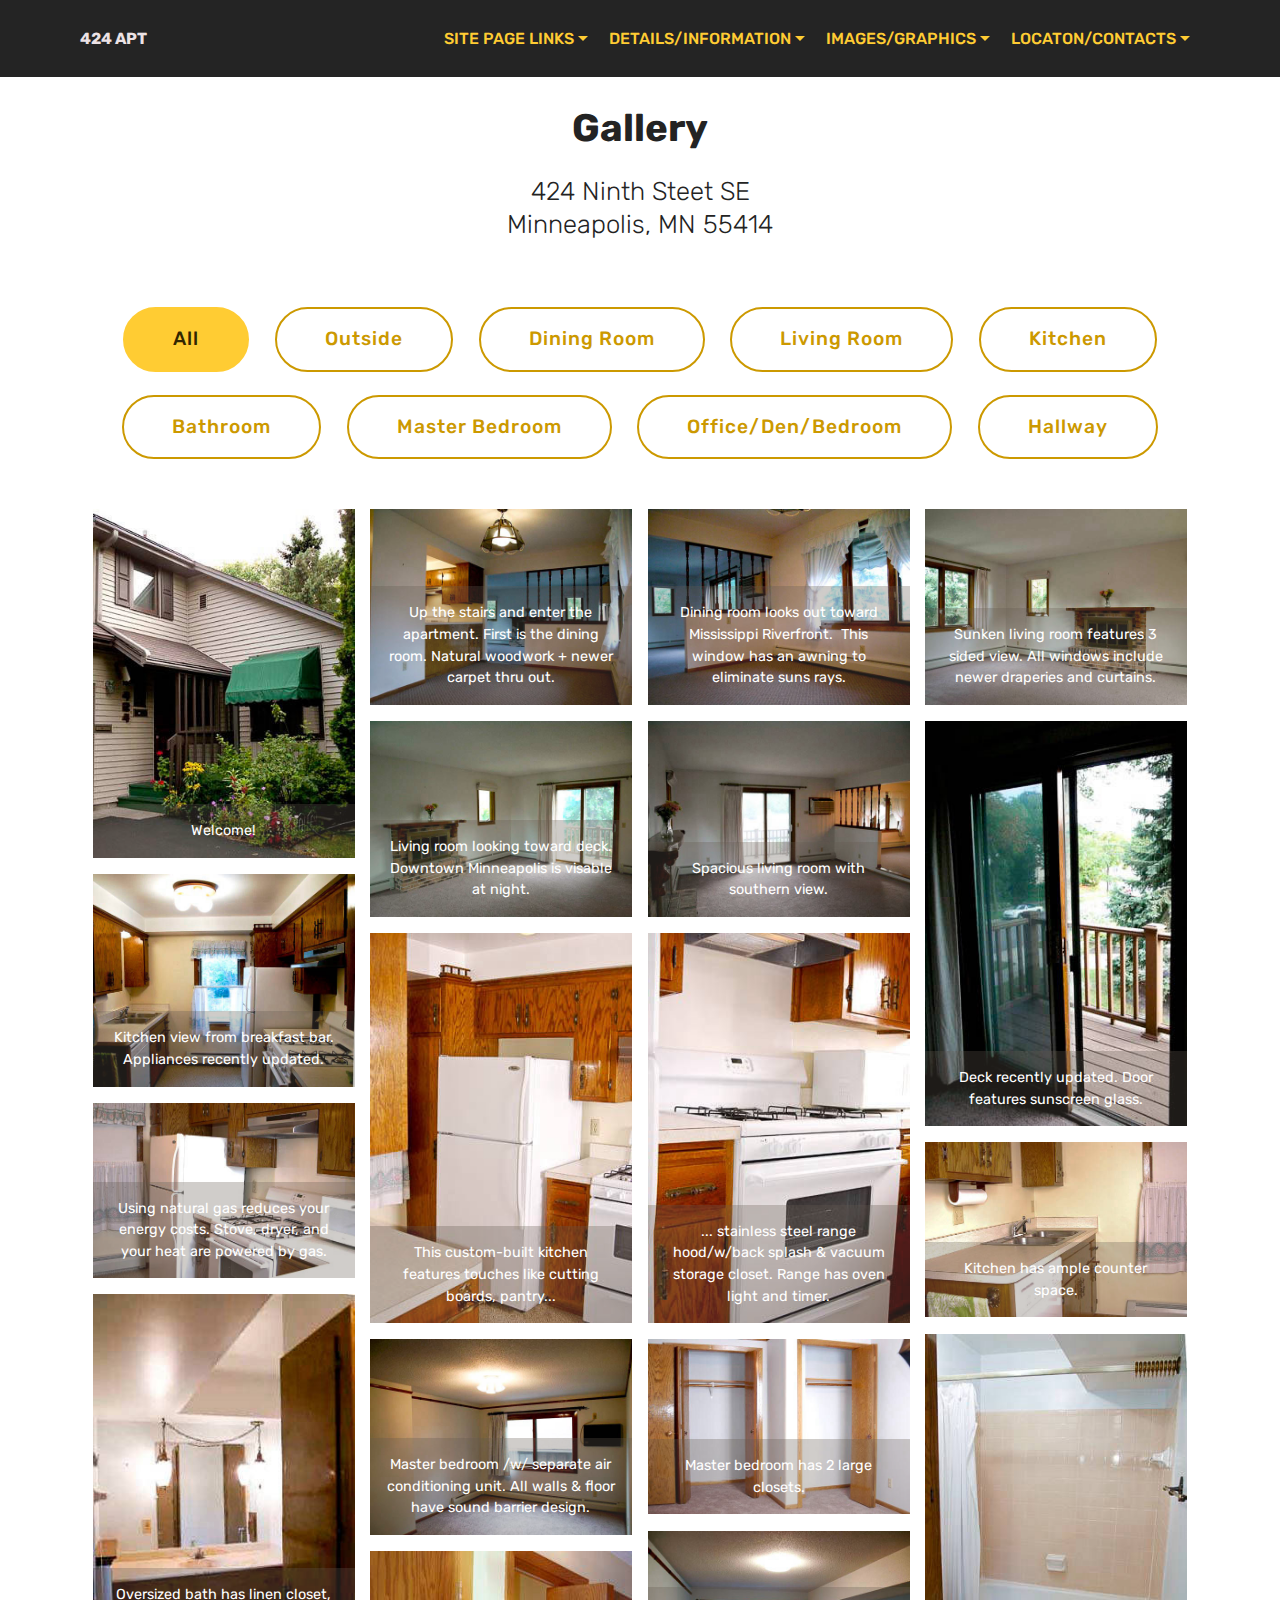
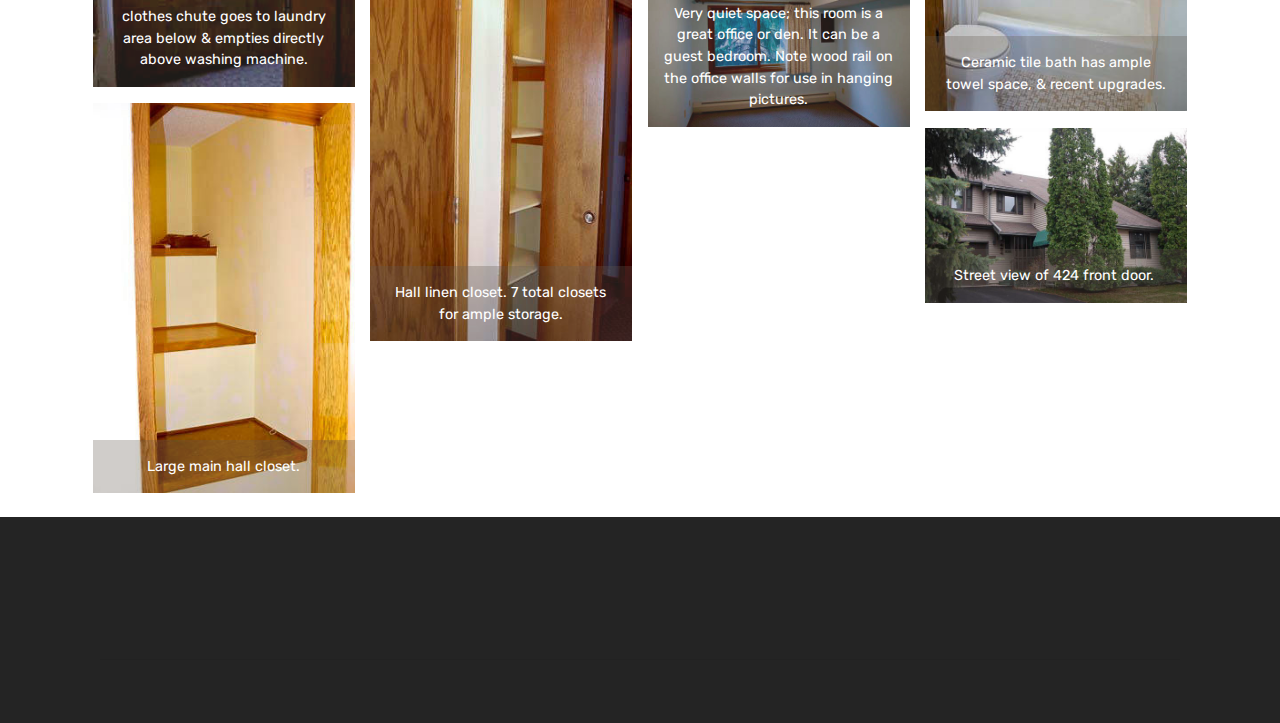
==== gallery.html @ f60ef28f "create github pages" ====
<!DOCTYPE html>
<html >
<head>
  <!-- Site made with Mobirise Website Builder v4.7.0, https://mobirise.com -->
  <meta charset="UTF-8">
  <meta http-equiv="X-UA-Compatible" content="IE=edge">
  <meta name="generator" content="Mobirise v4.7.0, mobirise.com">
  <meta name="viewport" content="width=device-width, initial-scale=1, minimum-scale=1">
  <link rel="shortcut icon" href="assets/images/my64x64-64x64.png" type="image/x-icon">
  <meta name="description" content="">
  <title>424 APT Gallery</title>
  <link rel="stylesheet" href="assets/web/assets/mobirise-icons/mobirise-icons.css">
  <link rel="stylesheet" href="assets/tether/tether.min.css">
  <link rel="stylesheet" href="assets/bootstrap/css/bootstrap.min.css">
  <link rel="stylesheet" href="assets/bootstrap/css/bootstrap-grid.min.css">
  <link rel="stylesheet" href="assets/bootstrap/css/bootstrap-reboot.min.css">
  <link rel="stylesheet" href="assets/animatecss/animate.min.css">
  <link rel="stylesheet" href="assets/socicon/css/styles.css">
  <link rel="stylesheet" href="assets/dropdown/css/style.css">
  <link rel="stylesheet" href="assets/theme/css/style.css">
  <link rel="stylesheet" href="assets/gallery/style.css">
  <link rel="stylesheet" href="assets/mobirise/css/mbr-additional.css" type="text/css">
  
  
  
</head>
<body>

<!-- Google Analytics -->
<!-- Global site tag (gtag.js) - Google Analytics -->
<script async src="https://www.googletagmanager.com/gtag/js?id=UA-96629989-1"></script>
<script>
  window.dataLayer = window.dataLayer || [];
  function gtag(){dataLayer.push(arguments);}
  gtag('js', new Date());

  gtag('config', 'UA-96629989-1');
</script>

<!-- /Google Analytics -->


  <section class="header1 cid-qOPpHSBuYP" id="header1-3a">

    

    

    <div class="container">
        <div class="row justify-content-md-center">
            <div class="mbr-white col-md-10">
                <h1 class="mbr-section-title align-center mbr-bold pb-3 mbr-fonts-style display-1">Gallery</h1>
                <h3 class="mbr-section-subtitle align-center mbr-light pb-3 mbr-fonts-style display-5">424 Ninth Steet SE<br>Minneapolis, MN 55414</h3>
                
                
            </div>
        </div>
    </div>

</section>

<section class="engine"><a href="https://mobirise.ws/b">best website creator</a></section><section class="mbr-gallery mbr-slider-carousel cid-qOPpHTj7v2" id="gallery2-3b">

    

    <div class="container">
        <div><!-- Filter --><div class="mbr-gallery-filter container gallery-filter-active"><ul buttons="0"><li class="mbr-gallery-filter-all"><a class="btn btn-md btn-primary-outline active display-7" href="">All</a></li></ul></div><!-- Gallery --><div class="mbr-gallery-row"><div class="mbr-gallery-layout-default"><div><div><div class="mbr-gallery-item mbr-gallery-item--p1" data-video-url="false" data-tags="Outside"><div href="#lb-gallery2-3b" data-slide-to="0" data-toggle="modal"><img src="assets/images/01-424frontdoor4x6-331x442-331x442.jpg" alt=""><span class="icon-focus"></span><span class="mbr-gallery-title mbr-fonts-style display-7">Welcome!</span></div></div><div class="mbr-gallery-item mbr-gallery-item--p1" data-video-url="false" data-tags="Dining Room"><div href="#lb-gallery2-3b" data-slide-to="1" data-toggle="modal"><img src="assets/images/02-dr1-576x432-576x432.jpg" alt=""><span class="icon-focus"></span><span class="mbr-gallery-title mbr-fonts-style display-7">Up the stairs and enter the apartment. First is the dining room. Natural woodwork + newer carpet thru out.</span></div></div><div class="mbr-gallery-item mbr-gallery-item--p1" data-video-url="false" data-tags="Dining Room"><div href="#lb-gallery2-3b" data-slide-to="2" data-toggle="modal"><img src="assets/images/03-dr2-576x432-576x432.jpg" alt=""><span class="icon-focus"></span><span class="mbr-gallery-title mbr-fonts-style display-7">Dining room looks out toward Mississippi Riverfront. &nbsp;This window has an awning to eliminate suns rays.</span></div></div><div class="mbr-gallery-item mbr-gallery-item--p1" data-video-url="false" data-tags="Living Room"><div href="#lb-gallery2-3b" data-slide-to="3" data-toggle="modal"><img src="assets/images/04-lr1-576x432-576x432.jpg" alt=""><span class="icon-focus"></span><span class="mbr-gallery-title mbr-fonts-style display-7">Sunken living room features 3 sided view. All windows include newer draperies and curtains.</span></div></div><div class="mbr-gallery-item mbr-gallery-item--p1" data-video-url="false" data-tags="Living Room"><div href="#lb-gallery2-3b" data-slide-to="4" data-toggle="modal"><img src="assets/images/05-lr2-576x432-576x432.jpg" alt=""><span class="icon-focus"></span><span class="mbr-gallery-title mbr-fonts-style display-7">Living room looking toward deck. Downtown Minneapolis is visable at night.<br></span></div></div><div class="mbr-gallery-item mbr-gallery-item--p1" data-video-url="false" data-tags="Living Room"><div href="#lb-gallery2-3b" data-slide-to="5" data-toggle="modal"><img src="assets/images/06-lr3-576x432-576x432.jpg" alt=""><span class="icon-focus"></span><span class="mbr-gallery-title mbr-fonts-style display-7">Spacious living room with southern view.</span></div></div><div class="mbr-gallery-item mbr-gallery-item--p1" data-video-url="false" data-tags="Outside"><div href="#lb-gallery2-3b" data-slide-to="6" data-toggle="modal"><img src="assets/images/07-lr4-285x442-285x442.jpg" alt=""><span class="icon-focus"></span><span class="mbr-gallery-title mbr-fonts-style display-7">Deck recently updated. Door features sunscreen glass.<br></span></div></div><div class="mbr-gallery-item mbr-gallery-item--p1" data-video-url="false" data-tags="Kitchen"><div href="#lb-gallery2-3b" data-slide-to="7" data-toggle="modal"><img src="assets/images/08-kitchen5-576x469-576x469.jpg" alt=""><span class="icon-focus"></span><span class="mbr-gallery-title mbr-fonts-style display-7">Kitchen view from breakfast bar. Appliances recently updated.<br></span></div></div><div class="mbr-gallery-item mbr-gallery-item--p1" data-video-url="false" data-tags="Kitchen"><div href="#lb-gallery2-3b" data-slide-to="8" data-toggle="modal"><img src="assets/images/09-kitchen1-296x442-296x442.jpg" alt=""><span class="icon-focus"></span><span class="mbr-gallery-title mbr-fonts-style display-7">This custom-built kitchen features touches like cutting boards, pantry...<br></span></div></div><div class="mbr-gallery-item mbr-gallery-item--p1" data-video-url="false" data-tags="Kitchen"><div href="#lb-gallery2-3b" data-slide-to="9" data-toggle="modal"><img src="assets/images/10-kichen2-296x442-296x442.jpg" alt=""><span class="icon-focus"></span><span class="mbr-gallery-title mbr-fonts-style display-7">... stainless steel range hood/w/back splash &amp; vacuum storage closet. Range has oven light and timer.<br></span></div></div><div class="mbr-gallery-item mbr-gallery-item--p1" data-video-url="false" data-tags="Kitchen"><div href="#lb-gallery2-3b" data-slide-to="10" data-toggle="modal"><img src="assets/images/11-kitchen3-576x387-576x387.jpg" alt=""><span class="icon-focus"></span><span class="mbr-gallery-title mbr-fonts-style display-7">Using natural gas reduces your energy costs. Stove, dryer, and your heat are powered by gas.<br></span></div></div><div class="mbr-gallery-item mbr-gallery-item--p1" data-video-url="false" data-tags="Kitchen"><div href="#lb-gallery2-3b" data-slide-to="11" data-toggle="modal"><img src="assets/images/12-kitchen4-576x387-576x387.jpg" alt=""><span class="icon-focus"></span><span class="mbr-gallery-title mbr-fonts-style display-7">Kitchen has ample counter space.<br></span></div></div><div class="mbr-gallery-item mbr-gallery-item--p1" data-video-url="false" data-tags="Bathroom"><div href="#lb-gallery2-3b" data-slide-to="12" data-toggle="modal"><img src="assets/images/13-bathfront4x6-294x442-294x442.jpg" alt=""><span class="icon-focus"></span><span class="mbr-gallery-title mbr-fonts-style display-7">Oversized bath has linen closet, clothes chute goes to laundry area below &amp; empties directly above washing machine.<br></span></div></div><div class="mbr-gallery-item mbr-gallery-item--p1" data-video-url="false" data-tags="Bathroom"><div href="#lb-gallery2-3b" data-slide-to="13" data-toggle="modal"><img src="assets/images/14-bathrear4x6-306x442-306x442.jpg" alt=""><span class="icon-focus"></span><span class="mbr-gallery-title mbr-fonts-style display-7">Ceramic tile bath has ample towel space, &amp; recent upgrades.<br></span></div></div><div class="mbr-gallery-item mbr-gallery-item--p1" data-video-url="false" data-tags="Master Bedroom"><div href="#lb-gallery2-3b" data-slide-to="14" data-toggle="modal"><img src="assets/images/15-bdrmmaster1-576x432-576x432.jpg" alt=""><span class="icon-focus"></span><span class="mbr-gallery-title mbr-fonts-style display-7">Master bedroom /w/ separate air conditioning unit. All walls &amp; floor have sound barrier design.<br></span></div></div><div class="mbr-gallery-item mbr-gallery-item--p1" data-video-url="false" data-tags="Master Bedroom"><div href="#lb-gallery2-3b" data-slide-to="15" data-toggle="modal"><img src="assets/images/16-bdrmmastercloset-576x387-576x387.jpg" alt=""><span class="icon-focus"></span><span class="mbr-gallery-title mbr-fonts-style display-7">Master bedroom has 2 large closets.<br></span></div></div><div class="mbr-gallery-item mbr-gallery-item--p1" data-video-url="false" data-tags="Office/Den/Bedroom"><div href="#lb-gallery2-3b" data-slide-to="16" data-toggle="modal"><img src="assets/images/17-bdrmoffice-576x432-576x432.jpg" alt=""><span class="icon-focus"></span><span class="mbr-gallery-title mbr-fonts-style display-7">Very quiet space; this room is a great office or den. It can be a guest bedroom. Note wood rail on the office walls for use in hanging pictures.<br></span></div></div><div class="mbr-gallery-item mbr-gallery-item--p1" data-video-url="false" data-tags="Hallway"><div href="#lb-gallery2-3b" data-slide-to="17" data-toggle="modal"><img src="assets/images/18-closet2-296x442-296x442.jpg" alt=""><span class="icon-focus"></span><span class="mbr-gallery-title mbr-fonts-style display-7">Hall linen closet. 7 total closets for ample storage.</span></div></div><div class="mbr-gallery-item mbr-gallery-item--p1" data-video-url="false" data-tags="Hallway"><div href="#lb-gallery2-3b" data-slide-to="18" data-toggle="modal"><img src="assets/images/19-closet1-296x442-296x442.jpg" alt=""><span class="icon-focus"></span><span class="mbr-gallery-title mbr-fonts-style display-7">Large main hall closet.</span></div></div><div class="mbr-gallery-item mbr-gallery-item--p1" data-video-url="false" data-tags="Outside"><div href="#lb-gallery2-3b" data-slide-to="19" data-toggle="modal"><img src="assets/images/20-x424mediumshot4x6-576x386-576x386.jpg" alt=""><span class="icon-focus"></span><span class="mbr-gallery-title mbr-fonts-style display-7">Street view of 424 front door.&nbsp;</span></div></div></div></div><div class="clearfix"></div></div></div><!-- Lightbox --><div data-app-prevent-settings="" class="mbr-slider modal fade carousel slide" tabindex="-1" data-keyboard="true" data-interval="false" id="lb-gallery2-3b"><div class="modal-dialog"><div class="modal-content"><div class="modal-body"><div class="carousel-inner"><div class="carousel-item active"><img src="assets/images/01-424frontdoor4x6-331x442.jpg" alt=""></div><div class="carousel-item"><img src="assets/images/02-dr1-576x432.jpg" alt=""></div><div class="carousel-item"><img src="assets/images/03-dr2-576x432.jpg" alt=""></div><div class="carousel-item"><img src="assets/images/04-lr1-576x432.jpg" alt=""></div><div class="carousel-item"><img src="assets/images/05-lr2-576x432.jpg" alt=""></div><div class="carousel-item"><img src="assets/images/06-lr3-576x432.jpg" alt=""></div><div class="carousel-item"><img src="assets/images/07-lr4-285x442.jpg" alt=""></div><div class="carousel-item"><img src="assets/images/08-kitchen5-576x469.jpg" alt=""></div><div class="carousel-item"><img src="assets/images/09-kitchen1-296x442.jpg" alt=""></div><div class="carousel-item"><img src="assets/images/10-kichen2-296x442.jpg" alt=""></div><div class="carousel-item"><img src="assets/images/11-kitchen3-576x387.jpg" alt=""></div><div class="carousel-item"><img src="assets/images/12-kitchen4-576x387.jpg" alt=""></div><div class="carousel-item"><img src="assets/images/13-bathfront4x6-294x442.jpg" alt=""></div><div class="carousel-item"><img src="assets/images/14-bathrear4x6-306x442.jpg" alt=""></div><div class="carousel-item"><img src="assets/images/15-bdrmmaster1-576x432.jpg" alt=""></div><div class="carousel-item"><img src="assets/images/16-bdrmmastercloset-576x387.jpg" alt=""></div><div class="carousel-item"><img src="assets/images/17-bdrmoffice-576x432.jpg" alt=""></div><div class="carousel-item"><img src="assets/images/18-closet2-296x442.jpg" alt=""></div><div class="carousel-item"><img src="assets/images/19-closet1-296x442.jpg" alt=""></div><div class="carousel-item"><img src="assets/images/20-x424mediumshot4x6-576x386.jpg" alt=""></div></div><a class="carousel-control carousel-control-prev" role="button" data-slide="prev" href="#lb-gallery2-3b"><span class="mbri-left mbr-iconfont" aria-hidden="true"></span><span class="sr-only">Previous</span></a><a class="carousel-control carousel-control-next" role="button" data-slide="next" href="#lb-gallery2-3b"><span class="mbri-right mbr-iconfont" aria-hidden="true"></span><span class="sr-only">Next</span></a><a class="close" href="#" role="button" data-dismiss="modal"><span class="sr-only">Close</span></a></div></div></div></div></div>
    </div>

</section>

<section class="menu cid-qOPpI8Pjkw" once="menu" id="menu2-3r">

    

    <nav class="navbar navbar-expand beta-menu navbar-dropdown align-items-center navbar-fixed-top navbar-toggleable-sm">
        <button class="navbar-toggler navbar-toggler-right" type="button" data-toggle="collapse" data-target="#navbarSupportedContent" aria-controls="navbarSupportedContent" aria-expanded="false" aria-label="Toggle navigation">
            <div class="hamburger">
                <span></span>
                <span></span>
                <span></span>
                <span></span>
            </div>
        </button>
        <div class="menu-logo">
            <div class="navbar-brand">
                
                <span class="navbar-caption-wrap"><a class="navbar-caption text-info display-4" href="http://424apt.com">424 APT</a></span>
            </div>
        </div>
        <div class="collapse navbar-collapse" id="navbarSupportedContent">
            <ul class="navbar-nav nav-dropdown nav-right" data-app-modern-menu="true"><li class="nav-item dropdown"><a class="nav-link link text-success dropdown-toggle display-4" href="#top" aria-expanded="false" data-toggle="dropdown-submenu">SITE PAGE LINKS</a><div class="dropdown-menu"><a class="text-success dropdown-item display-4" href="#top" aria-expanded="false">Top of Page</a><a class="text-success dropdown-item display-4" href="index.html" aria-expanded="false">Home</a><a class="text-success dropdown-item display-4" href="gallery.html" aria-expanded="false">Gallery</a><a class="text-success dropdown-item display-4" href="assets/files/424-9th-st-se-floor-plan.pdf" aria-expanded="false" target="_blank">Floor Plan PDF</a><a class="text-success dropdown-item display-4" href="privacy.html" aria-expanded="false" target="_blank">Privacy Policy</a><a class="text-success dropdown-item display-4" href="terms.html" aria-expanded="false" target="_blank">Terms of Use</a></div></li><li class="nav-item dropdown"><a class="nav-link link text-success dropdown-toggle display-4" href="index.html#features4-l" aria-expanded="false" data-toggle="dropdown-submenu">DETAILS/INFORMATION</a><div class="dropdown-menu"><a class="text-success dropdown-item display-4" href="index.html#content4-h" aria-expanded="false">About Us</a><a class="text-success dropdown-item display-4" href="index.html#features4-l" aria-expanded="false">Space</a><a class="text-success dropdown-item display-4" href="index.html#header1-z" aria-expanded="false">Amenities</a><a class="text-success dropdown-item display-4" href="index.html#header1-13" aria-expanded="false">Lease Information</a></div></li><li class="nav-item dropdown"><a class="nav-link link dropdown-toggle text-success display-4" href="index.html#features4-l" aria-expanded="false" data-toggle="dropdown-submenu">IMAGES/GRAPHICS</a><div class="dropdown-menu"><a class="dropdown-item text-success display-4" href="index.html#header1-1g" aria-expanded="false">Slide Show</a><a class="dropdown-item text-success display-4" href="gallery.html#header1-3a" aria-expanded="false">Gallery</a><a class="dropdown-item text-success display-4" href="index.html#content5-q" aria-expanded="false">Floor Plan</a><a class="dropdown-item text-success display-4" href="index.html#header1-2z" aria-expanded="false">Outside Tour</a></div></li><li class="nav-item dropdown"><a class="nav-link link dropdown-toggle text-success display-4" href="index.html#content4-h" data-toggle="dropdown-submenu" aria-expanded="false">LOCATON/CONTACTS</a><div class="dropdown-menu"><a class="dropdown-item text-success display-4" href="index.html#content5-2v">Location Map</a><a class="dropdown-item text-success display-4" href="index.html#header1-27">Message Us</a><a class="dropdown-item text-success display-4" href="index.html#header1-3t">Contacts</a></div></li></ul>
            
        </div>
    </nav>
</section>

<section class="cid-qOQYjiVb3n" id="footer5-3z">

    

    

    <div class="container">
        <div class="media-container-row">
            <div class="col-md-3">
                <div class="media-wrap">
                    <a href="https://mobirise.com/">
                       <img src="assets/images/0d607c-de1ff187acf24d1880b6d8b9c6c89d72mv2-251x249.jpg" alt="Mobirise" title="">
                    </a>
                </div>
            </div>
            <div class="col-md-9">
                <p class="mbr-text align-right links mbr-fonts-style display-7">Thank you for viewing our gallery.</p>
            </div>
        </div>
        <div class="footer-lower">
            <div class="media-container-row">
                <div class="col-md-12">
                    <hr>
                </div>
            </div>
            <div class="media-container-row mbr-white">
                <div class="col-md-6 copyright">
                    <p class="mbr-text mbr-fonts-style display-7">
                        © Copyright 2018 424 apt - All Rights Reserved
                    </p>
                </div>
                <div class="col-md-6">
                    
                </div>
            </div>
        </div>
    </div>
</section>


  <script src="assets/web/assets/jquery/jquery.min.js"></script>
  <script src="assets/popper/popper.min.js"></script>
  <script src="assets/tether/tether.min.js"></script>
  <script src="assets/bootstrap/js/bootstrap.min.js"></script>
  <script src="assets/smoothscroll/smooth-scroll.js"></script>
  <script src="assets/viewportchecker/jquery.viewportchecker.js"></script>
  <script src="assets/bootstrapcarouselswipe/bootstrap-carousel-swipe.js"></script>
  <script src="assets/touchswipe/jquery.touch-swipe.min.js"></script>
  <script src="assets/vimeoplayer/jquery.mb.vimeo_player.js"></script>
  <script src="assets/dropdown/js/script.min.js"></script>
  <script src="assets/masonry/masonry.pkgd.min.js"></script>
  <script src="assets/imagesloaded/imagesloaded.pkgd.min.js"></script>
  <script src="assets/theme/js/script.js"></script>
  <script src="assets/slidervideo/script.js"></script>
  <script src="assets/gallery/player.min.js"></script>
  <script src="assets/gallery/script.js"></script>
  
  
  <input name="animation" type="hidden">
  </body>
</html>
---- assets/web/assets/mobirise-icons/mobirise-icons.css ----
@font-face {
  font-family: 'MobiriseIcons';
  src:  url('mobirise-icons.eot?spat4u');
  src:  url('mobirise-icons.eot?spat4u#iefix') format('embedded-opentype'),
    url('mobirise-icons.ttf?spat4u') format('truetype'),
    url('mobirise-icons.woff?spat4u') format('woff'),
    url('mobirise-icons.svg?spat4u#MobiriseIcons') format('svg');
  font-weight: normal;
  font-style: normal;
}

[class^="mbri-"], [class*=" mbri-"] {
  /* use !important to prevent issues with browser extensions that change fonts */
  font-family: MobiriseIcons !important;
  speak: none;
  font-style: normal;
  font-weight: normal;
  font-variant: normal;
  text-transform: none;
  line-height: 1;

  /* Better Font Rendering =========== */
  -webkit-font-smoothing: antialiased;
  -moz-osx-font-smoothing: grayscale;
}

.mbri-add-submenu:before {
  content: "\e900";
}
.mbri-alert:before {
  content: "\e901";
}
.mbri-align-center:before {
  content: "\e902";
}
.mbri-align-justify:before {
  content: "\e903";
}
.mbri-align-left:before {
  content: "\e904";
}
.mbri-align-right:before {
  content: "\e905";
}
.mbri-android:before {
  content: "\e906";
}
.mbri-apple:before {
  content: "\e907";
}
.mbri-arrow-down:before {
  content: "\e908";
}
.mbri-arrow-next:before {
  content: "\e909";
}
.mbri-arrow-prev:before {
  content: "\e90a";
}
.mbri-arrow-up:before {
  content: "\e90b";
}
.mbri-bold:before {
  content: "\e90c";
}
.mbri-bookmark:before {
  content: "\e90d";
}
.mbri-bootstrap:before {
  content: "\e90e";
}
.mbri-briefcase:before {
  content: "\e90f";
}
.mbri-browse:before {
  content: "\e910";
}
.mbri-bulleted-list:before {
  content: "\e911";
}
.mbri-calendar:before {
  content: "\e912";
}
.mbri-camera:before {
  content: "\e913";
}
.mbri-cart-add:before {
  content: "\e914";
}
.mbri-cart-full:before {
  content: "\e915";
}
.mbri-cash:before {
  content: "\e916";
}
.mbri-change-style:before {
  content: "\e917";
}
.mbri-chat:before {
  content: "\e918";
}
.mbri-clock:before {
  content: "\e919";
}
.mbri-close:before {
  content: "\e91a";
}
.mbri-cloud:before {
  content: "\e91b";
}
.mbri-code:before {
  content: "\e91c";
}
.mbri-contact-form:before {
  content: "\e91d";
}
.mbri-credit-card:before {
  content: "\e91e";
}
.mbri-cursor-click:before {
  content: "\e91f";
}
.mbri-cust-feedback:before {
  content: "\e920";
}
.mbri-database:before {
  content: "\e921";
}
.mbri-delivery:before {
  content: "\e922";
}
.mbri-desktop:before {
  content: "\e923";
}
.mbri-devices:before {
  content: "\e924";
}
.mbri-down:before {
  content: "\e925";
}
.mbri-download:before {
  content: "\e989";
}
.mbri-drag-n-drop:before {
  content: "\e927";
}
.mbri-drag-n-drop2:before {
  content: "\e928";
}
.mbri-edit:before {
  content: "\e929";
}
.mbri-edit2:before {
  content: "\e92a";
}
.mbri-error:before {
  content: "\e92b";
}
.mbri-extension:before {
  content: "\e92c";
}
.mbri-features:before {
  content: "\e92d";
}
.mbri-file:before {
  content: "\e92e";
}
.mbri-flag:before {
  content: "\e92f";
}
.mbri-folder:before {
  content: "\e930";
}
.mbri-gift:before {
  content: "\e931";
}
.mbri-github:before {
  content: "\e932";
}
.mbri-globe:before {
  content: "\e933";
}
.mbri-globe-2:before {
  content: "\e934";
}
.mbri-growing-chart:before {
  content: "\e935";
}
.mbri-hearth:before {
  content: "\e936";
}
.mbri-help:before {
  content: "\e937";
}
.mbri-home:before {
  content: "\e938";
}
.mbri-hot-cup:before {
  content: "\e939";
}
.mbri-idea:before {
  content: "\e93a";
}
.mbri-image-gallery:before {
  content: "\e93b";
}
.mbri-image-slider:before {
  content: "\e93c";
}
.mbri-info:before {
  content: "\e93d";
}
.mbri-italic:before {
  content: "\e93e";
}
.mbri-key:before {
  content: "\e93f";
}
.mbri-laptop:before {
  content: "\e940";
}
.mbri-layers:before {
  content: "\e941";
}
.mbri-left-right:before {
  content: "\e942";
}
.mbri-left:before {
  content: "\e943";
}
.mbri-letter:before {
  content: "\e944";
}
.mbri-like:before {
  content: "\e945";
}
.mbri-link:before {
  content: "\e946";
}
.mbri-lock:before {
  content: "\e947";
}
.mbri-login:before {
  content: "\e948";
}
.mbri-logout:before {
  content: "\e949";
}
.mbri-magic-stick:before {
  content: "\e94a";
}
.mbri-map-pin:before {
  content: "\e94b";
}
.mbri-menu:before {
  content: "\e94c";
}
.mbri-mobile:before {
  content: "\e94d";
}
.mbri-mobile2:before {
  content: "\e94e";
}
.mbri-mobirise:before {
  content: "\e94f";
}
.mbri-more-horizontal:before {
  content: "\e950";
}
.mbri-more-vertical:before {
  content: "\e951";
}
.mbri-music:before {
  content: "\e952";
}
.mbri-new-file:before {
  content: "\e953";
}
.mbri-numbered-list:before {
  content: "\e954";
}
.mbri-opened-folder:before {
  content: "\e955";
}
.mbri-pages:before {
  content: "\e956";
}
.mbri-paper-plane:before {
  content: "\e957";
}
.mbri-paperclip:before {
  content: "\e958";
}
.mbri-photo:before {
  content: "\e959";
}
.mbri-photos:before {
  content: "\e95a";
}
.mbri-pin:before {
  content: "\e95b";
}
.mbri-play:before {
  content: "\e95c";
}
.mbri-plus:before {
  content: "\e95d";
}
.mbri-preview:before {
  content: "\e95e";
}
.mbri-print:before {
  content: "\e95f";
}
.mbri-protect:before {
  content: "\e960";
}
.mbri-question:before {
  content: "\e961";
}
.mbri-quote-left:before {
  content: "\e962";
}
.mbri-quote-right:before {
  content: "\e963";
}
.mbri-refresh:before {
  content: "\e964";
}
.mbri-responsive:before {
  content: "\e965";
}
.mbri-right:before {
  content: "\e966";
}
.mbri-rocket:before {
  content: "\e967";
}
.mbri-sad-face:before {
  content: "\e968";
}
.mbri-sale:before {
  content: "\e969";
}
.mbri-save:before {
  content: "\e96a";
}
.mbri-search:before {
  content: "\e96b";
}
.mbri-setting:before {
  content: "\e96c";
}
.mbri-setting2:before {
  content: "\e96d";
}
.mbri-setting3:before {
  content: "\e96e";
}
.mbri-share:before {
  content: "\e96f";
}
.mbri-shopping-bag:before {
  content: "\e970";
}
.mbri-shopping-basket:before {
  content: "\e971";
}
.mbri-shopping-cart:before {
  content: "\e972";
}
.mbri-sites:before {
  content: "\e973";
}
.mbri-smile-face:before {
  content: "\e974";
}
.mbri-speed:before {
  content: "\e975";
}
.mbri-star:before {
  content: "\e976";
}
.mbri-success:before {
  content: "\e977";
}
.mbri-sun:before {
  content: "\e978";
}
.mbri-sun2:before {
  content: "\e979";
}
.mbri-tablet:before {
  content: "\e97a";
}
.mbri-tablet-vertical:before {
  content: "\e97b";
}
.mbri-target:before {
  content: "\e97c";
}
.mbri-timer:before {
  content: "\e97d";
}
.mbri-to-ftp:before {
  content: "\e97e";
}
.mbri-to-local-drive:before {
  content: "\e97f";
}
.mbri-touch-swipe:before {
  content: "\e980";
}
.mbri-touch:before {
  content: "\e981";
}
.mbri-trash:before {
  content: "\e982";
}
.mbri-underline:before {
  content: "\e983";
}
.mbri-unlink:before {
  content: "\e984";
}
.mbri-unlock:before {
  content: "\e985";
}
.mbri-up-down:before {
  content: "\e986";
}
.mbri-up:before {
  content: "\e987";
}
.mbri-update:before {
  content: "\e988";
}
.mbri-upload:before {
 content: "\e926"; 
}
.mbri-user:before {
  content: "\e98a";
}
.mbri-user2:before {
  content: "\e98b";
}
.mbri-users:before {
  content: "\e98c";
}
.mbri-video:before {
  content: "\e98d";
}
.mbri-video-play:before {
  content: "\e98e";
}
.mbri-watch:before {
  content: "\e98f";
}
.mbri-website-theme:before {
  content: "\e990";
}
.mbri-wifi:before {
  content: "\e991";
}
.mbri-windows:before {
  content: "\e992";
}
.mbri-zoom-out:before {
  content: "\e993";
}
.mbri-redo:before {
  content: "\e994";
}
.mbri-undo:before {
  content: "\e995";
}
---- assets/socicon/css/styles.css ----
@charset "UTF-8";

@font-face {
  font-family: "socicon";
  src:url("../fonts/socicon.eot");
  src:url("../fonts/socicon.eot?#iefix") format("embedded-opentype"),
    url("../fonts/socicon.woff") format("woff"),
    url("../fonts/socicon.ttf") format("truetype"),
    url("../fonts/socicon.svg#socicon") format("svg");
  font-weight: normal;
  font-style: normal;

}

[data-icon]:before {
  font-family: "socicon" !important;
  content: attr(data-icon);
  font-style: normal !important;
  font-weight: normal !important;
  font-variant: normal !important;
  text-transform: none !important;
  speak: none;
  line-height: 1;
  -webkit-font-smoothing: antialiased;
  -moz-osx-font-smoothing: grayscale;
}

[class^="socicon-"]:before,
[class*=" socicon-"]:before {
  font-family: "socicon" !important;
  font-style: normal !important;
  font-weight: normal !important;
  font-variant: normal !important;
  text-transform: none !important;
  speak: none;
  line-height: 1;
  -webkit-font-smoothing: antialiased;
  -moz-osx-font-smoothing: grayscale;
}

.socicon-modelmayhem:before {
  content: "\e000";
}
.socicon-mixcloud:before {
  content: "\e001";
}
.socicon-drupal:before {
  content: "\e002";
}
.socicon-swarm:before {
  content: "\e003";
}
.socicon-istock:before {
  content: "\e004";
}
.socicon-yammer:before {
  content: "\e005";
}
.socicon-ello:before {
  content: "\e006";
}
.socicon-stackoverflow:before {
  content: "\e007";
}
.socicon-persona:before {
  content: "\e008";
}
.socicon-triplej:before {
  content: "\e009";
}
.socicon-houzz:before {
  content: "\e00a";
}
.socicon-rss:before {
  content: "\e00b";
}
.socicon-paypal:before {
  content: "\e00c";
}
.socicon-odnoklassniki:before {
  content: "\e00d";
}
.socicon-airbnb:before {
  content: "\e00e";
}
.socicon-periscope:before {
  content: "\e00f";
}
.socicon-outlook:before {
  content: "\e010";
}
.socicon-coderwall:before {
  content: "\e011";
}
.socicon-tripadvisor:before {
  content: "\e012";
}
.socicon-appnet:before {
  content: "\e013";
}
.socicon-goodreads:before {
  content: "\e014";
}
.socicon-tripit:before {
  content: "\e015";
}
.socicon-lanyrd:before {
  content: "\e016";
}
.socicon-slideshare:before {
  content: "\e017";
}
.socicon-buffer:before {
  content: "\e018";
}
.socicon-disqus:before {
  content: "\e019";
}
.socicon-vkontakte:before {
  content: "\e01a";
}
.socicon-whatsapp:before {
  content: "\e01b";
}
.socicon-patreon:before {
  content: "\e01c";
}
.socicon-storehouse:before {
  content: "\e01d";
}
.socicon-pocket:before {
  content: "\e01e";
}
.socicon-mail:before {
  content: "\e01f";
}
.socicon-blogger:before {
  content: "\e020";
}
.socicon-technorati:before {
  content: "\e021";
}
.socicon-reddit:before {
  content: "\e022";
}
.socicon-dribbble:before {
  content: "\e023";
}
.socicon-stumbleupon:before {
  content: "\e024";
}
.socicon-digg:before {
  content: "\e025";
}
.socicon-envato:before {
  content: "\e026";
}
.socicon-behance:before {
  content: "\e027";
}
.socicon-delicious:before {
  content: "\e028";
}
.socicon-deviantart:before {
  content: "\e029";
}
.socicon-forrst:before {
  content: "\e02a";
}
.socicon-play:before {
  content: "\e02b";
}
.socicon-zerply:before {
  content: "\e02c";
}
.socicon-wikipedia:before {
  content: "\e02d";
}
.socicon-apple:before {
  content: "\e02e";
}
.socicon-flattr:before {
  content: "\e02f";
}
.socicon-github:before {
  content: "\e030";
}
.socicon-renren:before {
  content: "\e031";
}
.socicon-friendfeed:before {
  content: "\e032";
}
.socicon-newsvine:before {
  content: "\e033";
}
.socicon-identica:before {
  content: "\e034";
}
.socicon-bebo:before {
  content: "\e035";
}
.socicon-zynga:before {
  content: "\e036";
}
.socicon-steam:before {
  content: "\e037";
}
.socicon-xbox:before {
  content: "\e038";
}
.socicon-windows:before {
  content: "\e039";
}
.socicon-qq:before {
  content: "\e03a";
}
.socicon-douban:before {
  content: "\e03b";
}
.socicon-meetup:before {
  content: "\e03c";
}
.socicon-playstation:before {
  content: "\e03d";
}
.socicon-android:before {
  content: "\e03e";
}
.socicon-snapchat:before {
  content: "\e03f";
}
.socicon-twitter:before {
  content: "\e040";
}
.socicon-facebook:before {
  content: "\e041";
}
.socicon-googleplus:before {
  content: "\e042";
}
.socicon-pinterest:before {
  content: "\e043";
}
.socicon-foursquare:before {
  content: "\e044";
}
.socicon-yahoo:before {
  content: "\e045";
}
.socicon-skype:before {
  content: "\e046";
}
.socicon-yelp:before {
  content: "\e047";
}
.socicon-feedburner:before {
  content: "\e048";
}
.socicon-linkedin:before {
  content: "\e049";
}
.socicon-viadeo:before {
  content: "\e04a";
}
.socicon-xing:before {
  content: "\e04b";
}
.socicon-myspace:before {
  content: "\e04c";
}
.socicon-soundcloud:before {
  content: "\e04d";
}
.socicon-spotify:before {
  content: "\e04e";
}
.socicon-grooveshark:before {
  content: "\e04f";
}
.socicon-lastfm:before {
  content: "\e050";
}
.socicon-youtube:before {
  content: "\e051";
}
.socicon-vimeo:before {
  content: "\e052";
}
.socicon-dailymotion:before {
  content: "\e053";
}
.socicon-vine:before {
  content: "\e054";
}
.socicon-flickr:before {
  content: "\e055";
}
.socicon-500px:before {
  content: "\e056";
}
.socicon-wordpress:before {
  content: "\e058";
}
.socicon-tumblr:before {
  content: "\e059";
}
.socicon-twitch:before {
  content: "\e05a";
}
.socicon-8tracks:before {
  content: "\e05b";
}
.socicon-amazon:before {
  content: "\e05c";
}
.socicon-icq:before {
  content: "\e05d";
}
.socicon-smugmug:before {
  content: "\e05e";
}
.socicon-ravelry:before {
  content: "\e05f";
}
.socicon-weibo:before {
  content: "\e060";
}
.socicon-baidu:before {
  content: "\e061";
}
.socicon-angellist:before {
  content: "\e062";
}
.socicon-ebay:before {
  content: "\e063";
}
.socicon-imdb:before {
  content: "\e064";
}
.socicon-stayfriends:before {
  content: "\e065";
}
.socicon-residentadvisor:before {
  content: "\e066";
}
.socicon-google:before {
  content: "\e067";
}
.socicon-yandex:before {
  content: "\e068";
}
.socicon-sharethis:before {
  content: "\e069";
}
.socicon-bandcamp:before {
  content: "\e06a";
}
.socicon-itunes:before {
  content: "\e06b";
}
.socicon-deezer:before {
  content: "\e06c";
}
.socicon-telegram:before {
  content: "\e06e";
}
.socicon-openid:before {
  content: "\e06f";
}
.socicon-amplement:before {
  content: "\e070";
}
.socicon-viber:before {
  content: "\e071";
}
.socicon-zomato:before {
  content: "\e072";
}
.socicon-draugiem:before {
  content: "\e074";
}
.socicon-endomodo:before {
  content: "\e075";
}
.socicon-filmweb:before {
  content: "\e076";
}
.socicon-stackexchange:before {
  content: "\e077";
}
.socicon-wykop:before {
  content: "\e078";
}
.socicon-teamspeak:before {
  content: "\e079";
}
.socicon-teamviewer:before {
  content: "\e07a";
}
.socicon-ventrilo:before {
  content: "\e07b";
}
.socicon-younow:before {
  content: "\e07c";
}
.socicon-raidcall:before {
  content: "\e07d";
}
.socicon-mumble:before {
  content: "\e07e";
}
.socicon-medium:before {
  content: "\e06d";
}
.socicon-bebee:before {
  content: "\e07f";
}
.socicon-hitbox:before {
  content: "\e080";
}
.socicon-reverbnation:before {
  content: "\e081";
}
.socicon-formulr:before {
  content: "\e082";
}
.socicon-instagram:before {
  content: "\e057";
}
.socicon-battlenet:before {
  content: "\e083";
}
.socicon-chrome:before {
  content: "\e084";
}
.socicon-discord:before {
  content: "\e086";
}
.socicon-issuu:before {
  content: "\e087";
}
.socicon-macos:before {
  content: "\e088";
}
.socicon-firefox:before {
  content: "\e089";
}
.socicon-opera:before {
  content: "\e08d";
}
.socicon-keybase:before {
  content: "\e090";
}
.socicon-alliance:before {
  content: "\e091";
}
.socicon-livejournal:before {
  content: "\e092";
}
.socicon-googlephotos:before {
  content: "\e093";
}
.socicon-horde:before {
  content: "\e094";
}
.socicon-etsy:before {
  content: "\e095";
}
.socicon-zapier:before {
  content: "\e096";
}
.socicon-google-scholar:before {
  content: "\e097";
}
.socicon-researchgate:before {
  content: "\e098";
}
.socicon-wechat:before {
  content: "\e099";
}
.socicon-strava:before {
  content: "\e09a";
}
.socicon-line:before {
  content: "\e09b";
}
.socicon-lyft:before {
  content: "\e09c";
}
.socicon-uber:before {
  content: "\e09d";
}
.socicon-songkick:before {
  content: "\e09e";
}
.socicon-viewbug:before {
  content: "\e09f";
}
.socicon-googlegroups:before {
  content: "\e0a0";
}
.socicon-quora:before {
  content: "\e073";
}
.socicon-diablo:before {
  content: "\e085";
}
.socicon-blizzard:before {
  content: "\e0a1";
}
.socicon-hearthstone:before {
  content: "\e08b";
}
.socicon-heroes:before {
  content: "\e08a";
}
.socicon-overwatch:before {
  content: "\e08c";
}
.socicon-warcraft:before {
  content: "\e08e";
}
.socicon-starcraft:before {
  content: "\e08f";
}
.socicon-beam:before {
  content: "\e0a2";
}
.socicon-curse:before {
  content: "\e0a3";
}
.socicon-player:before {
  content: "\e0a4";
}
.socicon-streamjar:before {
  content: "\e0a5";
}
.socicon-nintendo:before {
  content: "\e0a6";
}
.socicon-hellocoton:before {
  content: "\e0a7";
}
---- assets/dropdown/css/style.css ----
.navbar-dropdown {
  left: 0;
  padding: 0;
  position: absolute;
  right: 0;
  top: 0;
  transition: all 0.45s ease;
  z-index: 1030;
  background: #282828; }
  .navbar-dropdown .navbar-logo {
    margin-right: 0.8rem;
    transition: margin 0.3s ease-in-out;
    vertical-align: middle; }
    .navbar-dropdown .navbar-logo img {
      height: 3.125rem;
      transition: all 0.3s ease-in-out; }
    .navbar-dropdown .navbar-logo.mbr-iconfont {
      font-size: 3.125rem;
      line-height: 3.125rem; }
  .navbar-dropdown .navbar-caption {
    font-weight: 700;
    white-space: normal;
    vertical-align: -4px;
    line-height: 3.125rem !important; }
    .navbar-dropdown .navbar-caption, .navbar-dropdown .navbar-caption:hover {
      color: inherit;
      text-decoration: none; }
  .navbar-dropdown .mbr-iconfont + .navbar-caption {
    vertical-align: -1px; }
  .navbar-dropdown.navbar-fixed-top {
    position: fixed; }
  .navbar-dropdown .navbar-brand span {
    vertical-align: -4px; }
  .navbar-dropdown.bg-color.transparent {
    background: none; }
  .navbar-dropdown.navbar-short .navbar-brand {
    padding: 0.625rem 0; }
    .navbar-dropdown.navbar-short .navbar-brand span {
      vertical-align: -1px; }
  .navbar-dropdown.navbar-short .navbar-caption {
    line-height: 2.375rem !important;
    vertical-align: -2px; }
  .navbar-dropdown.navbar-short .navbar-logo {
    margin-right: 0.5rem; }
    .navbar-dropdown.navbar-short .navbar-logo img {
      height: 2.375rem; }
    .navbar-dropdown.navbar-short .navbar-logo.mbr-iconfont {
      font-size: 2.375rem;
      line-height: 2.375rem; }
  .navbar-dropdown.navbar-short .mbr-table-cell {
    height: 3.625rem; }
  .navbar-dropdown .navbar-close {
    left: 0.6875rem;
    position: fixed;
    top: 0.75rem;
    z-index: 1000; }
  .navbar-dropdown .hamburger-icon {
    content: "";
    display: inline-block;
    vertical-align: middle;
    width: 16px;
    -webkit-box-shadow: 0 -6px 0 1px #282828,0 0 0 1px #282828,0 6px 0 1px #282828;
    -moz-box-shadow: 0 -6px 0 1px #282828,0 0 0 1px #282828,0 6px 0 1px #282828;
    box-shadow: 0 -6px 0 1px #282828,0 0 0 1px #282828,0 6px 0 1px #282828; }

.dropdown-menu .dropdown-toggle[data-toggle="dropdown-submenu"]::after {
  border-bottom: 0.35em solid transparent;
  border-left: 0.35em solid;
  border-right: 0;
  border-top: 0.35em solid transparent;
  margin-left: 0.3rem; }

.dropdown-menu .dropdown-item:focus {
  outline: 0; }

.nav-dropdown {
  font-size: 0.75rem;
  font-weight: 500;
  height: auto !important; }
  .nav-dropdown .nav-btn {
    padding-left: 1rem; }
  .nav-dropdown .link {
    margin: .667em 1.667em;
    font-weight: 500;
    padding: 0;
    transition: color .2s ease-in-out; }
    .nav-dropdown .link.dropdown-toggle {
      margin-right: 2.583em; }
      .nav-dropdown .link.dropdown-toggle::after {
        margin-left: .25rem;
        border-top: 0.35em solid;
        border-right: 0.35em solid transparent;
        border-left: 0.35em solid transparent;
        border-bottom: 0; }
      .nav-dropdown .link.dropdown-toggle[aria-expanded="true"] {
        margin: 0;
        padding: 0.667em 3.263em  0.667em 1.667em; }
  .nav-dropdown .link::after,
  .nav-dropdown .dropdown-item::after {
    color: inherit; }
  .nav-dropdown .btn {
    font-size: 0.75rem;
    font-weight: 700;
    letter-spacing: 0;
    margin-bottom: 0;
    padding-left: 1.25rem;
    padding-right: 1.25rem; }
  .nav-dropdown .dropdown-menu {
    border-radius: 0;
    border: 0;
    left: 0;
    margin: 0;
    padding-bottom: 1.25rem;
    padding-top: 1.25rem;
    position: relative; }
  .nav-dropdown .dropdown-submenu {
    margin-left: 0.125rem;
    top: 0; }
  .nav-dropdown .dropdown-item {
    font-weight: 500;
    line-height: 2;
    padding: 0.3846em 4.615em 0.3846em 1.5385em;
    position: relative;
    transition: color .2s ease-in-out, background-color .2s ease-in-out; }
    .nav-dropdown .dropdown-item::after {
      margin-top: -0.3077em;
      position: absolute;
      right: 1.1538em;
      top: 50%; }
    .nav-dropdown .dropdown-item:focus, .nav-dropdown .dropdown-item:hover {
      background: none; }

@media (max-width: 767px) {
  .nav-dropdown.navbar-toggleable-sm {
    bottom: 0;
    display: none;
    left: 0;
    overflow-x: hidden;
    position: fixed;
    top: 0;
    transform: translateX(-100%);
    -ms-transform: translateX(-100%);
    -webkit-transform: translateX(-100%);
    width: 18.75rem;
    z-index: 999; } }
.nav-dropdown.navbar-toggleable-xl {
  bottom: 0;
  display: none;
  left: 0;
  overflow-x: hidden;
  position: fixed;
  top: 0;
  transform: translateX(-100%);
  -ms-transform: translateX(-100%);
  -webkit-transform: translateX(-100%);
  width: 18.75rem;
  z-index: 999; }

.nav-dropdown-sm {
  display: block !important;
  overflow-x: hidden;
  overflow: auto;
  padding-top: 3.875rem; }
  .nav-dropdown-sm::after {
    content: "";
    display: block;
    height: 3rem;
    width: 100%; }
  .nav-dropdown-sm.collapse.in ~ .navbar-close {
    display: block !important; }
  .nav-dropdown-sm.collapsing, .nav-dropdown-sm.collapse.in {
    transform: translateX(0);
    -ms-transform: translateX(0);
    -webkit-transform: translateX(0);
    transition: all 0.25s ease-out;
    -webkit-transition: all 0.25s ease-out;
    background: #282828; }
  .nav-dropdown-sm.collapsing[aria-expanded="false"] {
    transform: translateX(-100%);
    -ms-transform: translateX(-100%);
    -webkit-transform: translateX(-100%); }
  .nav-dropdown-sm .nav-item {
    display: block;
    margin-left: 0 !important;
    padding-left: 0; }
  .nav-dropdown-sm .link,
  .nav-dropdown-sm .dropdown-item {
    border-top: 1px dotted rgba(255, 255, 255, 0.1);
    font-size: 0.8125rem;
    line-height: 1.6;
    margin: 0 !important;
    padding: 0.875rem 2.4rem 0.875rem 1.5625rem !important;
    position: relative;
    white-space: normal; }
    .nav-dropdown-sm .link:focus, .nav-dropdown-sm .link:hover,
    .nav-dropdown-sm .dropdown-item:focus,
    .nav-dropdown-sm .dropdown-item:hover {
      background: rgba(0, 0, 0, 0.2) !important;
      color: #c0a375; }
  .nav-dropdown-sm .nav-btn {
    position: relative;
    padding: 1.5625rem 1.5625rem 0 1.5625rem; }
    .nav-dropdown-sm .nav-btn::before {
      border-top: 1px dotted rgba(255, 255, 255, 0.1);
      content: "";
      left: 0;
      position: absolute;
      top: 0;
      width: 100%; }
    .nav-dropdown-sm .nav-btn + .nav-btn {
      padding-top: 0.625rem; }
      .nav-dropdown-sm .nav-btn + .nav-btn::before {
        display: none; }
  .nav-dropdown-sm .btn {
    padding: 0.625rem 0; }
  .nav-dropdown-sm .dropdown-toggle[data-toggle="dropdown-submenu"]::after {
    margin-left: .25rem;
    border-top: 0.35em solid;
    border-right: 0.35em solid transparent;
    border-left: 0.35em solid transparent;
    border-bottom: 0; }
  .nav-dropdown-sm .dropdown-toggle[data-toggle="dropdown-submenu"][aria-expanded="true"]::after {
    border-top: 0;
    border-right: 0.35em solid transparent;
    border-left: 0.35em solid transparent;
    border-bottom: 0.35em solid; }
  .nav-dropdown-sm .dropdown-menu {
    margin: 0;
    padding: 0;
    position: relative;
    top: 0;
    left: 0;
    width: 100%;
    border: 0;
    float: none;
    border-radius: 0;
    background: none; }
  .nav-dropdown-sm .dropdown-submenu {
    left: 100%;
    margin-left: 0.125rem;
    margin-top: -1.25rem;
    top: 0; }

.navbar-toggleable-sm .nav-dropdown .dropdown-menu {
  position: absolute; }

.navbar-toggleable-sm .nav-dropdown .dropdown-submenu {
  left: 100%;
  margin-left: 0.125rem;
  margin-top: -1.25rem;
  top: 0; }

.navbar-toggleable-sm.opened .nav-dropdown .dropdown-menu {
  position: relative; }

.navbar-toggleable-sm.opened .nav-dropdown .dropdown-submenu {
  left: 0;
  margin-left: 00rem;
  margin-top: 0rem;
  top: 0; }

.is-builder .nav-dropdown.collapsing {
  transition: none !important; }

/*# sourceMappingURL=style.css.map */
---- assets/theme/css/style.css ----
/*!
 * Mobirise v4 theme (https://mobirise.com/)
 * Copyright 2017 Mobirise
 */
section {
  background-color: #eeeeee; }

section,
.container,
.container-fluid {
  position: relative;
  word-wrap: break-word; }

a.mbr-iconfont:hover {
  text-decoration: none; }

.article .lead p, .article .lead ul, .article .lead ol, .article .lead pre, .article .lead blockquote {
  margin-bottom: 0; }

a {
  font-style: normal;
  font-weight: 400;
  cursor: pointer; }
  a, a:hover {
    text-decoration: none; }

figure {
  margin-bottom: 0; }

body {
  color: #232323; }

h1, h2, h3, h4, h5, h6,
.h1, .h2, .h3, .h4, .h5, .h6,
.display-1, .display-2, .display-3, .display-4 {
  line-height: 1;
  word-break: break-word;
  word-wrap: break-word; }

b, strong {
  font-weight: bold; }

blockquote {
  padding: 10px 0 10px 20px;
  position: relative;
  border-left: 2px solid;
  border-color: #ff3366; }

input:-webkit-autofill, input:-webkit-autofill:hover, input:-webkit-autofill:focus, input:-webkit-autofill:active {
  transition-delay: 9999s;
  transition-property: background-color, color; }

textarea[type="hidden"] {
  display: none; }

body {
  position: relative; }

section {
  background-position: 50% 50%;
  background-repeat: no-repeat;
  background-size: cover; }
  section .mbr-background-video,
  section .mbr-background-video-preview {
    position: absolute;
    bottom: 0;
    left: 0;
    right: 0;
    top: 0; }

.hidden {
  visibility: hidden; }

.mbr-z-index20 {
  z-index: 20; }

/*! Base colors */
.mbr-white {
  color: #ffffff; }

.mbr-black {
  color: #000000; }

.mbr-bg-white {
  background-color: #ffffff; }

.mbr-bg-black {
  background-color: #000000; }

/*! Text-aligns */
.align-left {
  text-align: left; }

.align-center {
  text-align: center; }

.align-right {
  text-align: right; }

@media (max-width: 767px) {
  .align-left, .align-center, .align-right, .mbr-section-btn, .mbr-section-title {
    text-align: center; } }
/*! Font-weight  */
.mbr-light {
  font-weight: 300; }

.mbr-regular {
  font-weight: 400; }

.mbr-semibold {
  font-weight: 500; }

.mbr-bold {
  font-weight: 700; }

/*! Media  */
.media-size-item {
  -webkit-flex: 1 1 auto;
  -moz-flex: 1 1 auto;
  -ms-flex: 1 1 auto;
  -o-flex: 1 1 auto;
  flex: 1 1 auto; }

.media-content {
  -webkit-flex-basis: 100%;
  flex-basis: 100%; }

.media-container-row {
  display: -ms-flexbox;
  display: -webkit-flex;
  display: flex;
  -webkit-flex-direction: row;
  -ms-flex-direction: row;
  flex-direction: row;
  -webkit-flex-wrap: wrap;
  -ms-flex-wrap: wrap;
  flex-wrap: wrap;
  -webkit-justify-content: center;
  -ms-flex-pack: center;
  justify-content: center;
  -webkit-align-content: center;
  -ms-flex-line-pack: center;
  align-content: center;
  -webkit-align-items: start;
  -ms-flex-align: start;
  align-items: start; }
  .media-container-row .media-size-item {
    width: 400px; }

.media-container-column {
  display: -ms-flexbox;
  display: -webkit-flex;
  display: flex;
  -webkit-flex-direction: column;
  -ms-flex-direction: column;
  flex-direction: column;
  -webkit-flex-wrap: wrap;
  -ms-flex-wrap: wrap;
  flex-wrap: wrap;
  -webkit-justify-content: center;
  -ms-flex-pack: center;
  justify-content: center;
  -webkit-align-content: center;
  -ms-flex-line-pack: center;
  align-content: center;
  -webkit-align-items: stretch;
  -ms-flex-align: stretch;
  align-items: stretch; }
  .media-container-column > * {
    width: 100%; }

@media (min-width: 992px) {
  .media-container-row {
    -webkit-flex-wrap: nowrap;
    -ms-flex-wrap: nowrap;
    flex-wrap: nowrap; } }
figure {
  overflow: hidden; }

figure[mbr-media-size] {
  transition: width 0.1s; }

.mbr-figure img, .mbr-figure iframe {
  display: block;
  width: 100%; }

.card {
  background-color: transparent;
  border: none; }

.card-img {
  text-align: center;
  flex-shrink: 0; }

.media {
  max-width: 100%;
  margin: 0 auto; }

.mbr-figure {
  -ms-flex-item-align: center;
  -ms-grid-row-align: center;
  -webkit-align-self: center;
  align-self: center; }

.media-container > div {
  max-width: 100%; }

.mbr-figure img, .card-img img {
  width: 100%; }

@media (max-width: 991px) {
  .media-size-item {
    width: auto !important; }

  .media {
    width: auto; }

  .mbr-figure {
    width: 100% !important; } }
/*! Buttons */
.mbr-section-btn {
  margin-left: -.25rem;
  margin-right: -.25rem;
  font-size: 0; }

nav .mbr-section-btn {
  margin-left: 0rem;
  margin-right: 0rem; }

/*! Btn icon margin */
.btn .mbr-iconfont, .btn.btn-sm .mbr-iconfont {
  cursor: pointer;
  margin-right: 0.5rem; }

.btn.btn-md .mbr-iconfont, .btn.btn-md .mbr-iconfont {
  margin-right: 0.8rem; }

.mbr-regular {
  font-weight: 400; }

.mbr-semibold {
  font-weight: 500; }

.mbr-bold {
  font-weight: 700; }

[type="submit"] {
  -webkit-appearance: none; }

/*! Full-screen */
.mbr-fullscreen .mbr-overlay {
  min-height: 100vh; }

.mbr-fullscreen {
  display: flex;
  display: -webkit-flex;
  display: -moz-flex;
  display: -ms-flex;
  display: -o-flex;
  align-items: center;
  -webkit-align-items: center;
  min-height: 100vh;
  padding-top: 3rem;
  padding-bottom: 3rem; }

/*! Map */
.map {
  height: 25rem;
  position: relative; }
  .map iframe {
    width: 100%;
    height: 100%; }

/* Form */
.form-asterisk {
  font-family: initial;
  position: absolute;
  top: -2px;
  font-weight: normal; }

/*! Scroll to top arrow */
.mbr-arrow-up {
  bottom: 25px;
  right: 90px;
  position: fixed;
  text-align: right;
  z-index: 5000;
  color: #ffffff;
  font-size: 32px;
  transform: rotate(180deg);
  -webkit-transform: rotate(180deg); }

.mbr-arrow-up a {
  background: rgba(0, 0, 0, 0.2);
  border-radius: 3px;
  color: #fff;
  display: inline-block;
  height: 60px;
  width: 60px;
  outline-style: none !important;
  position: relative;
  text-decoration: none;
  transition: all .3s ease-in-out;
  cursor: pointer;
  text-align: center; }
  .mbr-arrow-up a:hover {
    background-color: rgba(0, 0, 0, 0.4); }
  .mbr-arrow-up a i {
    line-height: 60px; }

.mbr-arrow-up-icon {
  display: block;
  color: #fff; }

.mbr-arrow-up-icon::before {
  content: "\203a";
  display: inline-block;
  font-family: serif;
  font-size: 32px;
  line-height: 1;
  font-style: normal;
  position: relative;
  top: 6px;
  left: -4px;
  -webkit-transform: rotate(-90deg);
  transform: rotate(-90deg); }

/*! Arrow Down */
.mbr-arrow {
  position: absolute;
  bottom: 45px;
  left: 50%;
  width: 60px;
  height: 60px;
  cursor: pointer;
  background-color: rgba(80, 80, 80, 0.5);
  border-radius: 50%;
  -webkit-transform: translateX(-50%);
  transform: translateX(-50%); }
  .mbr-arrow > a {
    display: inline-block;
    text-decoration: none;
    outline-style: none;
    -webkit-animation: arrowdown 1.7s ease-in-out infinite;
    animation: arrowdown 1.7s ease-in-out infinite; }
    .mbr-arrow > a > i {
      position: absolute;
      top: -2px;
      left: 15px;
      font-size: 2rem; }

@keyframes arrowdown {
  0% {
    transform: translateY(0px);
    -webkit-transform: translateY(0px); }
  50% {
    transform: translateY(-5px);
    -webkit-transform: translateY(-5px); }
  100% {
    transform: translateY(0px);
    -webkit-transform: translateY(0px); } }
@-webkit-keyframes arrowdown {
  0% {
    transform: translateY(0px);
    -webkit-transform: translateY(0px); }
  50% {
    transform: translateY(-5px);
    -webkit-transform: translateY(-5px); }
  100% {
    transform: translateY(0px);
    -webkit-transform: translateY(0px); } }
@media (max-width: 500px) {
  .mbr-arrow-up {
    left: 50%;
    right: auto;
    transform: translateX(-50%) rotate(180deg);
    -webkit-transform: translateX(-50%) rotate(180deg); } }
/*Gradients animation*/
@keyframes gradient-animation {
  from {
    background-position: 0% 100%;
    animation-timing-function: ease-in-out; }
  to {
    background-position: 100% 0%;
    animation-timing-function: ease-in-out; } }
@-webkit-keyframes gradient-animation {
  from {
    background-position: 0% 100%;
    animation-timing-function: ease-in-out; }
  to {
    background-position: 100% 0%;
    animation-timing-function: ease-in-out; } }
.bg-gradient {
  background-size: 200% 200%;
  animation: gradient-animation 5s infinite alternate;
  -webkit-animation: gradient-animation 5s infinite alternate; }

.menu .navbar-brand {
  display: -webkit-flex; }
  .menu .navbar-brand span {
    display: flex;
    display: -webkit-flex; }
  .menu .navbar-brand .navbar-caption-wrap {
    display: -webkit-flex; }
  .menu .navbar-brand .navbar-logo img {
    display: -webkit-flex; }
@media (min-width: 768px) and (max-width: 991px) {
  .menu .navbar-toggleable-sm .navbar-nav {
    display: -webkit-box;
    display: -webkit-flex;
    display: -ms-flexbox; } }
@media (min-width: 992px) {
  .menu .navbar-nav.nav-dropdown {
    display: -webkit-flex; }
  .menu .navbar-toggleable-sm .navbar-collapse {
    display: -webkit-flex !important; } }

/*# sourceMappingURL=style.css.map */
.engine {
	position: absolute;
	text-indent: -2400px;
	text-align: center;
	padding: 0;
	top: 0;
	left: -2400px;
}
---- assets/gallery/style.css ----
/*-------

   Gallery

-------*/
.mbr-gallery .mbr-gallery-item {
  position: relative;
  display: inline-block;
  width: 25%;
  cursor: pointer; }

@media (max-width: 768px) {
  .mbr-gallery .mbr-gallery-item {
    width: 50%; } }
@media (max-width: 400px) {
  .mbr-gallery .mbr-gallery-item {
    width: 100%; } }
.mbr-gallery .icon-focus,
.mbr-gallery .icon-video {
  position: absolute;
  top: calc(50% - 32px);
  left: calc(50% - 24px);
  font-family: 'MobiriseIcons' !important;
  font-size: 3rem !important;
  color: #fff;
  opacity: 0;
  transition: .2s opacity ease-in-out;
  z-index: 5; }

.mbr-gallery .icon-focus::before {
  content: '\e96b'; }

.mbr-gallery .icon-video::before {
  content: '\e95c'; }

.mbr-gallery .mbr-gallery-item > div:hover .icon-focus,
.mbr-gallery .mbr-gallery-item > div:hover .icon-video {
  opacity: 1; }

.mbr-gallery .mbr-gallery-item img {
  width: 100%;
  opacity: 1;
  -webkit-transition: .2s opacity ease-in-out;
  transition: .2s opacity ease-in-out; }

.mbr-gallery .mbr-gallery-item > div:hover img {
  opacity: 1; }

.mbr-gallery .mbr-gallery-item > div {
  background: #fff;
  display: block;
  outline: none;
  position: relative; }

.mbr-gallery .mbr-gallery-item .icon {
  -webkit-transform: translateX(-50%) translateY(-50%);
  -webkit-transition: .2s opacity ease-in-out;
  color: #000;
  font-size: 30px;
  height: 69px;
  left: 50%;
  opacity: 0;
  position: absolute;
  top: 50%;
  transform: translateX(-50%) translateY(-50%);
  transition: .2s opacity ease-in-out;
  width: 69px; }

.mbr-gallery .mbr-gallery-item .icon::after,
.mbr-gallery .mbr-gallery-item .icon::before {
  content: '';
  display: block;
  position: absolute;
  height: 69px;
  width: 1px;
  margin-left: 34.5px;
  background-color: #fff; }

.mbr-gallery .mbr-gallery-item .icon::after {
  width: 69px;
  height: 1px;
  margin-left: 0;
  margin-top: 34.5px; }

.mbr-gallery .mbr-gallery-item > div:hover .icon {
  opacity: 1; }

.mbr-gallery .mbr-gallery-item > div:hover::before {
  opacity: .9; }

.mbr-gallery .mbr-gallery-item > div:hover .mbr-gallery-title {
  background: transparent !important; }

/* remove spacing */
.mbr-gallery .mbr-gallery-row.no-gutter {
  margin: 0; }

.mbr-gallery .mbr-gallery-row.no-gutter .mbr-gallery-item {
  padding: 0; }

/* container */
.mbr-gallery .container.mbr-gallery-layout-default {
  padding: 93px 0; }

/* fix horizontal scrollbar */
.mbr-gallery .mbr-gallery-layout-article,
.mbr-gallery .mbr-gallery-layout-default {
  overflow: hidden; }

/* lightbox */
.mbr-gallery .modal {
  position: fixed;
  overflow: hidden;
  padding-right: 0 !important; }

.mbr-gallery .modal-content {
  border-radius: 0;
  border: none;
  background: transparent; }

.mbr-gallery .modal-body {
  padding: 0; }

.mbr-gallery .modal-body img {
  width: 100%; }

.mbr-gallery .modal .close {
  position: fixed;
  background: #1b1b1b;
  opacity: .5;
  font-size: 35px;
  font-weight: 300;
  width: 70px;
  height: 70px;
  border-radius: 50%;
  color: #fff;
  top: 2.5rem;
  right: 2.5rem;
  line-height: 70px;
  border: none;
  text-align: center;
  text-shadow: none;
  z-index: 5;
  -webkit-transition: opacity .3s ease;
  -moz-transition: opacity .3s ease;
  -o-transition: opacity .3s ease;
  transition: opacity .3s ease;
  font-family: 'MobiriseIcons'; }
  .mbr-gallery .modal .close::before {
    content: '\e91a'; }

.mbr-gallery .modal .close:hover {
  opacity: 1;
  background: #000;
  color: #fff; }

.mbr-gallery .modal-dialog {
  max-width: 100% !important; }

.mbr-gallery .modal.in .modal-dialog {
  margin: 0 auto; }

/* modal back color opacity */
.modal-backdrop.in {
  opacity: .8;
  filter: alpha(opacity=80); }

@media (max-width: 768px) {
  .mbr-gallery .carousel-control,
  .mbr-gallery .carousel-indicators,
  .mbr-gallery .modal .close {
    position: fixed; } }
/* fix fade in effect */
.mbr-gallery .modal.fade .modal-dialog {
  -webkit-transition: margin-top .3s ease-out;
  -moz-transition: margin-top .3s ease-out;
  -o-transition: margin-top .3s ease-out;
  transition: margin-top .3s ease-out; }

.mbr-gallery .modal.fade .modal-dialog,
.mbr-gallery .modal.in .modal-dialog {
  -webkit-transform: none;
  -ms-transform: none;
  -o-transform: none;
  transform: none; }

/*-------

   Slider

-------*/
.mbr-slider .carousel-inner > .active,
.mbr-slider .carousel-inner > .next,
.mbr-slider .carousel-inner > .prev {
  display: table; }

.mbr-slider .carousel-control {
  position: absolute;
  width: 70px;
  height: 70px;
  top: 50%;
  margin-top: -35px;
  line-height: 70px;
  border-radius: 50%;
  font-size: 35px;
  border: 0;
  opacity: .5;
  text-shadow: none;
  z-index: 5;
  color: #fff;
  -webkit-transition: all .2s ease-in-out 0s;
  -o-transition: all .2s ease-in-out 0s;
  transition: all .2s ease-in-out 0s; }

.mbr-gallery .mbr-slider .carousel-control {
  position: fixed; }

@media (max-width: 991px) {
  .mbr-gallery .mbr-slider .carousel-control {
    bottom: 2.5rem;
    margin-top: 0;
    top: auto;
    z-index: 17; } }
.mbr-gallery .mbr-slider .carousel-inner > .active {
  display: block; }

.mbr-slider .carousel-control.left {
  left: 0;
  margin-left: 2.5rem; }

.mbr-slider .carousel-control.right {
  right: 0;
  margin-right: 2.5rem; }

.mbr-slider .carousel-control .icon-next,
.mbr-slider .carousel-control .icon-prev {
  margin-top: -18px;
  font-size: 40px;
  line-height: 27px; }

.mbr-slider .carousel-control:hover {
  background: #1b1b1b;
  color: #fff;
  opacity: 1; }

.mbr-slider .carousel-indicators {
  position: absolute;
  bottom: 0;
  margin-bottom: 1.5rem !important; }

@media (max-width: 543px) {
  .mbr-slider .carousel-indicators {
    display: none; } }
.carousel-indicators .active,
.carousel-indicators li {
  width: 15px;
  height: 15px;
  margin: 3px;
  background: #1b1b1b;
  border: 0;
  opacity: .5; }

.carousel-indicators .active {
  border: 4px solid #1b1b1b;
  background: #fff; }

.carousel-indicators li {
  max-width: 15px;
  max-height: 15px;
  margin: 3px;
  background: #1b1b1b;
  border: 0;
  border-radius: 50%;
  opacity: .5; }

.carousel-indicators li.active {
  border: 4px solid #1b1b1b;
  background: #fff; }

.container .carousel-indicators {
  margin-bottom: 3px; }

.mbr-gallery .mbr-slider .carousel-indicators {
  position: fixed;
  margin-bottom: 2.5rem !important; }

@media (max-width: 991px) {
  .mbr-gallery .mbr-slider .carousel-indicators {
    margin-bottom: 3.625rem !important;
    padding-left: 2.5rem;
    padding-right: 2.5rem; } }
.mbr-slider .carousel-indicators .active,
.mbr-slider .carousel-indicators li {
  width: 20px;
  height: 20px;
  margin: 3px;
  background: #1b1b1b;
  border: 0;
  opacity: .5; }

.mbr-slider .carousel-indicators .active {
  border: 4px solid #1b1b1b;
  background: #fff; }

@media (max-width: 767px) {
  .mbr-slider .carousel-control {
    top: auto;
    bottom: 20px; }

  .mbr-slider > .container .carousel-control {
    margin-bottom: 0; } }
/* boxed slider */
.mbr-slider > .boxed-slider {
  position: relative;
  padding: 93px 0; }

.mbr-slider > .boxed-slider > div {
  position: relative; }

.mbr-slider > .container img {
  width: 100%; }

.mbr-slider > .container img + .row {
  position: absolute;
  top: 50%;
  left: 0;
  right: 0;
  -webkit-transform: translateY(-50%);
  -moz-transform: translateY(-50%);
  transform: translateY(-50%);
  z-index: 2; }

.mbr-slider .mbr-section {
  padding: 0;
  background-attachment: scroll; }

.mbr-slider .mbr-table-cell {
  padding: 0; }

.mbr-slider > .container .carousel-indicators {
  margin-bottom: 3px; }

/* article slider */
.mbr-slider > .article-slider .mbr-section,
.mbr-slider > .article-slider .mbr-section .mbr-table-cell {
  padding-top: 0;
  padding-bottom: 0; }

.modal-backdrop.show {
  opacity: .7; }

.video-container .mbr-background-video iframe {
  width: 100%;
  height: 100%; }

.mbr-gallery-item__hided {
  position: absolute !important;
  left: 0 !important;
  width: 0 !important;
  height: 0;
  padding: 0 !important; }

.mbr-gallery-item__hided img {
  display: none !important; }

.mbr-gallery-item__hided span {
  display: none !important; }

.mbr-gallery-filter {
  padding-top: 30px;
  padding-bottom: 30px;
  text-align: center; }
  .mbr-gallery-filter li {
    display: inline-block;
    padding: 5px 0;
    transition: all .3s ease-out; }
    .mbr-gallery-filter li .btn {
      cursor: pointer; }
  .mbr-gallery-filter.gallery-filter__bg li {
    color: #fff; }
  .mbr-gallery-filter.gallery-filter__bg .active {
    color: #000;
    background-color: #fff; }
  .mbr-gallery-filter ul {
    display: inline-block;
    width: 100%;
    padding-left: 0;
    margin-bottom: 0;
    list-style: none; }

.mbr-gallery-item > div {
  position: relative; }

.mbr-gallery-item--p1 {
  padding: 0.5rem; }

.mbr-gallery-item--p2 {
  padding: 1rem; }

.mbr-gallery-item--p3 {
  padding: 1.5rem; }

.mbr-gallery-item--p4 {
  padding: 2rem; }

.mbr-gallery-item--p5 {
  padding: 2.5rem; }

.mbr-gallery-item--p6 {
  padding: 3rem; }

.mbr-gallery .mbr-gallery-item--p4 {
  width: 33.333%; }

.mbr-gallery .mbr-gallery-item--p6, .mbr-gallery .mbr-gallery-item--p5 {
  width: 50%; }

@media (max-width: 992px) {
  .mbr-gallery-item--p1 {
    padding: 0.5rem; }

  .mbr-gallery-item--p2 {
    padding: 0.8rem; }

  .mbr-gallery-item--p3 {
    padding: 1rem; }

  .mbr-gallery-item--p4 {
    padding: 1.5rem; }

  .mbr-gallery-item--p5 {
    padding: 1.8rem; }

  .mbr-gallery-item--p6 {
    padding: 2rem; }

  .mbr-gallery .mbr-gallery-item--p2,
  .mbr-gallery .mbr-gallery-item--p3 {
    width: 50%; }

  .mbr-gallery .mbr-gallery-item--p6,
  .mbr-gallery .mbr-gallery-item--p5,
  .mbr-gallery .mbr-gallery-item--p4 {
    width: 100%; } }
@media (max-width: 400px) {
  .mbr-gallery .mbr-gallery-item--p3,
  .mbr-gallery .mbr-gallery-item--p2,
  .mbr-gallery .mbr-gallery-item--p1 {
    width: 100%; } }

/*# sourceMappingURL=style.css.map */
---- assets/mobirise/css/mbr-additional.css ----
@import url(https://fonts.googleapis.com/css?family=Rubik:300,300i,400,400i,500,500i,700,700i,900,900i);





body {
  font-style: normal;
  line-height: 1.5;
}
.mbr-section-title {
  font-style: normal;
  line-height: 1.2;
}
.mbr-section-subtitle {
  line-height: 1.3;
}
.mbr-text {
  font-style: normal;
  line-height: 1.6;
}
.display-1 {
  font-family: 'Rubik', sans-serif;
  font-size: 2.4rem;
}
.display-1 > .mbr-iconfont {
  font-size: 3.84rem;
}
.display-2 {
  font-family: 'Rubik', sans-serif;
  font-size: 2rem;
}
.display-2 > .mbr-iconfont {
  font-size: 3.2rem;
}
.display-4 {
  font-family: 'Rubik', sans-serif;
  font-size: 1rem;
}
.display-4 > .mbr-iconfont {
  font-size: 1.6rem;
}
.display-5 {
  font-family: 'Rubik', sans-serif;
  font-size: 1.6rem;
}
.display-5 > .mbr-iconfont {
  font-size: 2.56rem;
}
.display-7 {
  font-family: 'Rubik', sans-serif;
  font-size: 1.2rem;
}
.display-7 > .mbr-iconfont {
  font-size: 1.92rem;
}
/* ---- Fluid typography for mobile devices ---- */
/* 1.4 - font scale ratio ( bootstrap == 1.42857 ) */
/* 100vw - current viewport width */
/* (48 - 20)  48 == 48rem == 768px, 20 == 20rem == 320px(minimal supported viewport) */
/* 0.65 - min scale variable, may vary */
@media (max-width: 768px) {
  .display-1 {
    font-size: 1.92rem;
    font-size: calc( 1.49rem + (2.4 - 1.49) * ((100vw - 20rem) / (48 - 20)));
    line-height: calc( 1.4 * (1.49rem + (2.4 - 1.49) * ((100vw - 20rem) / (48 - 20))));
  }
  .display-2 {
    font-size: 1.6rem;
    font-size: calc( 1.35rem + (2 - 1.35) * ((100vw - 20rem) / (48 - 20)));
    line-height: calc( 1.4 * (1.35rem + (2 - 1.35) * ((100vw - 20rem) / (48 - 20))));
  }
  .display-4 {
    font-size: 0.8rem;
    font-size: calc( 1rem + (1 - 1) * ((100vw - 20rem) / (48 - 20)));
    line-height: calc( 1.4 * (1rem + (1 - 1) * ((100vw - 20rem) / (48 - 20))));
  }
  .display-5 {
    font-size: 1.28rem;
    font-size: calc( 1.21rem + (1.6 - 1.21) * ((100vw - 20rem) / (48 - 20)));
    line-height: calc( 1.4 * (1.21rem + (1.6 - 1.21) * ((100vw - 20rem) / (48 - 20))));
  }
}
/* Buttons */
.btn {
  font-weight: 500;
  border-width: 2px;
  font-style: normal;
  letter-spacing: 1px;
  margin: .4rem .8rem;
  white-space: normal;
  -webkit-transition: all 0.3s ease-in-out;
  -moz-transition: all 0.3s ease-in-out;
  transition: all 0.3s ease-in-out;
  padding: 1rem 3rem;
  border-radius: 3px;
  display: inline-flex;
  align-items: center;
  justify-content: center;
  word-break: break-word;
}
.btn-sm {
  font-weight: 500;
  letter-spacing: 1px;
  -webkit-transition: all 0.3s ease-in-out;
  -moz-transition: all 0.3s ease-in-out;
  transition: all 0.3s ease-in-out;
  padding: 0.6rem 1.5rem;
  border-radius: 3px;
}
.btn-md {
  font-weight: 500;
  letter-spacing: 1px;
  margin: .4rem .8rem !important;
  -webkit-transition: all 0.3s ease-in-out;
  -moz-transition: all 0.3s ease-in-out;
  transition: all 0.3s ease-in-out;
  padding: 1rem 3rem;
  border-radius: 3px;
}
.btn-lg {
  font-weight: 500;
  letter-spacing: 1px;
  margin: .4rem .8rem !important;
  -webkit-transition: all 0.3s ease-in-out;
  -moz-transition: all 0.3s ease-in-out;
  transition: all 0.3s ease-in-out;
  padding: 1.2rem 3.2rem;
  border-radius: 3px;
}
.bg-primary {
  background-color: #ffcc33 !important;
}
.bg-success {
  background-color: #ffcc33 !important;
}
.bg-info {
  background-color: #ece2e5 !important;
}
.bg-warning {
  background-color: #879a9f !important;
}
.bg-danger {
  background-color: #ffffff !important;
}
.btn-primary,
.btn-primary:active {
  background-color: #ffcc33 !important;
  border-color: #ffcc33 !important;
  color: #332600 !important;
}
.btn-primary:hover,
.btn-primary:focus,
.btn-primary.focus,
.btn-primary.active {
  color: #332600 !important;
  background-color: #e5ac00 !important;
  border-color: #e5ac00 !important;
}
.btn-primary.disabled,
.btn-primary:disabled {
  color: #332600 !important;
  background-color: #e5ac00 !important;
  border-color: #e5ac00 !important;
}
.btn-secondary,
.btn-secondary:active {
  background-color: #283031 !important;
  border-color: #283031 !important;
  color: #ffffff !important;
}
.btn-secondary:hover,
.btn-secondary:focus,
.btn-secondary.focus,
.btn-secondary.active {
  color: #ffffff !important;
  background-color: #060707 !important;
  border-color: #060707 !important;
}
.btn-secondary.disabled,
.btn-secondary:disabled {
  color: #ffffff !important;
  background-color: #060707 !important;
  border-color: #060707 !important;
}
.btn-info,
.btn-info:active {
  background-color: #ece2e5 !important;
  border-color: #ece2e5 !important;
  color: #7d525f !important;
}
.btn-info:hover,
.btn-info:focus,
.btn-info.focus,
.btn-info.active {
  color: #7d525f !important;
  background-color: #ceb4bc !important;
  border-color: #ceb4bc !important;
}
.btn-info.disabled,
.btn-info:disabled {
  color: #7d525f !important;
  background-color: #ceb4bc !important;
  border-color: #ceb4bc !important;
}
.btn-success,
.btn-success:active {
  background-color: #ffcc33 !important;
  border-color: #ffcc33 !important;
  color: #332600 !important;
}
.btn-success:hover,
.btn-success:focus,
.btn-success.focus,
.btn-success.active {
  color: #332600 !important;
  background-color: #e5ac00 !important;
  border-color: #e5ac00 !important;
}
.btn-success.disabled,
.btn-success:disabled {
  color: #332600 !important;
  background-color: #e5ac00 !important;
  border-color: #e5ac00 !important;
}
.btn-warning,
.btn-warning:active {
  background-color: #879a9f !important;
  border-color: #879a9f !important;
  color: #ffffff !important;
}
.btn-warning:hover,
.btn-warning:focus,
.btn-warning.focus,
.btn-warning.active {
  color: #ffffff !important;
  background-color: #617479 !important;
  border-color: #617479 !important;
}
.btn-warning.disabled,
.btn-warning:disabled {
  color: #ffffff !important;
  background-color: #617479 !important;
  border-color: #617479 !important;
}
.btn-danger,
.btn-danger:active {
  background-color: #ffffff !important;
  border-color: #ffffff !important;
  color: #808080 !important;
}
.btn-danger:hover,
.btn-danger:focus,
.btn-danger.focus,
.btn-danger.active {
  color: #808080 !important;
  background-color: #d9d9d9 !important;
  border-color: #d9d9d9 !important;
}
.btn-danger.disabled,
.btn-danger:disabled {
  color: #808080 !important;
  background-color: #d9d9d9 !important;
  border-color: #d9d9d9 !important;
}
.btn-white {
  color: #333333 !important;
}
.btn-white,
.btn-white:active {
  background-color: #ffffff !important;
  border-color: #ffffff !important;
  color: #808080 !important;
}
.btn-white:hover,
.btn-white:focus,
.btn-white.focus,
.btn-white.active {
  color: #808080 !important;
  background-color: #d9d9d9 !important;
  border-color: #d9d9d9 !important;
}
.btn-white.disabled,
.btn-white:disabled {
  color: #808080 !important;
  background-color: #d9d9d9 !important;
  border-color: #d9d9d9 !important;
}
.btn-black,
.btn-black:active {
  background-color: #333333 !important;
  border-color: #333333 !important;
  color: #ffffff !important;
}
.btn-black:hover,
.btn-black:focus,
.btn-black.focus,
.btn-black.active {
  color: #ffffff !important;
  background-color: #0d0d0d !important;
  border-color: #0d0d0d !important;
}
.btn-black.disabled,
.btn-black:disabled {
  color: #ffffff !important;
  background-color: #0d0d0d !important;
  border-color: #0d0d0d !important;
}
.btn-primary-outline,
.btn-primary-outline:active {
  background: none;
  border-color: #cc9900;
  color: #cc9900;
}
.btn-primary-outline:hover,
.btn-primary-outline:focus,
.btn-primary-outline.focus,
.btn-primary-outline.active {
  color: #332600;
  background-color: #ffcc33;
  border-color: #ffcc33;
}
.btn-primary-outline.disabled,
.btn-primary-outline:disabled {
  color: #332600 !important;
  background-color: #ffcc33 !important;
  border-color: #ffcc33 !important;
}
.btn-secondary-outline,
.btn-secondary-outline:active {
  background: none;
  border-color: #000000;
  color: #000000;
}
.btn-secondary-outline:hover,
.btn-secondary-outline:focus,
.btn-secondary-outline.focus,
.btn-secondary-outline.active {
  color: #ffffff;
  background-color: #283031;
  border-color: #283031;
}
.btn-secondary-outline.disabled,
.btn-secondary-outline:disabled {
  color: #ffffff !important;
  background-color: #283031 !important;
  border-color: #283031 !important;
}
.btn-info-outline,
.btn-info-outline:active {
  background: none;
  border-color: #c4a4ae;
  color: #c4a4ae;
}
.btn-info-outline:hover,
.btn-info-outline:focus,
.btn-info-outline.focus,
.btn-info-outline.active {
  color: #7d525f;
  background-color: #ece2e5;
  border-color: #ece2e5;
}
.btn-info-outline.disabled,
.btn-info-outline:disabled {
  color: #7d525f !important;
  background-color: #ece2e5 !important;
  border-color: #ece2e5 !important;
}
.btn-success-outline,
.btn-success-outline:active {
  background: none;
  border-color: #cc9900;
  color: #cc9900;
}
.btn-success-outline:hover,
.btn-success-outline:focus,
.btn-success-outline.focus,
.btn-success-outline.active {
  color: #332600;
  background-color: #ffcc33;
  border-color: #ffcc33;
}
.btn-success-outline.disabled,
.btn-success-outline:disabled {
  color: #332600 !important;
  background-color: #ffcc33 !important;
  border-color: #ffcc33 !important;
}
.btn-warning-outline,
.btn-warning-outline:active {
  background: none;
  border-color: #55666b;
  color: #55666b;
}
.btn-warning-outline:hover,
.btn-warning-outline:focus,
.btn-warning-outline.focus,
.btn-warning-outline.active {
  color: #ffffff;
  background-color: #879a9f;
  border-color: #879a9f;
}
.btn-warning-outline.disabled,
.btn-warning-outline:disabled {
  color: #ffffff !important;
  background-color: #879a9f !important;
  border-color: #879a9f !important;
}
.btn-danger-outline,
.btn-danger-outline:active {
  background: none;
  border-color: #cccccc;
  color: #cccccc;
}
.btn-danger-outline:hover,
.btn-danger-outline:focus,
.btn-danger-outline.focus,
.btn-danger-outline.active {
  color: #808080;
  background-color: #ffffff;
  border-color: #ffffff;
}
.btn-danger-outline.disabled,
.btn-danger-outline:disabled {
  color: #808080 !important;
  background-color: #ffffff !important;
  border-color: #ffffff !important;
}
.btn-black-outline,
.btn-black-outline:active {
  background: none;
  border-color: #000000;
  color: #000000;
}
.btn-black-outline:hover,
.btn-black-outline:focus,
.btn-black-outline.focus,
.btn-black-outline.active {
  color: #ffffff;
  background-color: #333333;
  border-color: #333333;
}
.btn-black-outline.disabled,
.btn-black-outline:disabled {
  color: #ffffff !important;
  background-color: #333333 !important;
  border-color: #333333 !important;
}
.btn-white-outline,
.btn-white-outline:active,
.btn-white-outline.active {
  background: none;
  border-color: #ffffff;
  color: #ffffff;
}
.btn-white-outline:hover,
.btn-white-outline:focus,
.btn-white-outline.focus {
  color: #333333;
  background-color: #ffffff;
  border-color: #ffffff;
}
.text-primary {
  color: #ffcc33 !important;
}
.text-secondary {
  color: #283031 !important;
}
.text-success {
  color: #ffcc33 !important;
}
.text-info {
  color: #ece2e5 !important;
}
.text-warning {
  color: #879a9f !important;
}
.text-danger {
  color: #ffffff !important;
}
.text-white {
  color: #ffffff !important;
}
.text-black {
  color: #000000 !important;
}
a.text-primary:hover,
a.text-primary:focus {
  color: #cc9900 !important;
}
a.text-secondary:hover,
a.text-secondary:focus {
  color: #000000 !important;
}
a.text-success:hover,
a.text-success:focus {
  color: #cc9900 !important;
}
a.text-info:hover,
a.text-info:focus {
  color: #c4a4ae !important;
}
a.text-warning:hover,
a.text-warning:focus {
  color: #55666b !important;
}
a.text-danger:hover,
a.text-danger:focus {
  color: #cccccc !important;
}
a.text-white:hover,
a.text-white:focus {
  color: #b3b3b3 !important;
}
a.text-black:hover,
a.text-black:focus {
  color: #4d4d4d !important;
}
.alert-success {
  background-color: #70c770;
}
.alert-info {
  background-color: #ece2e5;
}
.alert-warning {
  background-color: #879a9f;
}
.alert-danger {
  background-color: #ffffff;
}
.mbr-section-btn a.btn:not(.btn-form) {
  border-radius: 100px;
}
.mbr-section-btn a.btn:not(.btn-form):hover,
.mbr-section-btn a.btn:not(.btn-form):focus {
  box-shadow: none !important;
}
.mbr-section-btn a.btn:not(.btn-form):hover,
.mbr-section-btn a.btn:not(.btn-form):focus {
  box-shadow: 0 10px 40px 0 rgba(0, 0, 0, 0.2) !important;
  -webkit-box-shadow: 0 10px 40px 0 rgba(0, 0, 0, 0.2) !important;
}
.mbr-gallery-filter li a {
  border-radius: 100px !important;
}
.mbr-gallery-filter li.active .btn {
  background-color: #ffcc33;
  border-color: #ffcc33;
  color: #4c3900;
}
.mbr-gallery-filter li.active .btn:focus {
  box-shadow: none;
}
.nav-tabs .nav-link {
  border-radius: 100px !important;
}
.btn-form {
  border-radius: 0;
}
.btn-form:hover {
  cursor: pointer;
}
a,
a:hover {
  color: #ffcc33;
}
.mbr-plan-header.bg-primary .mbr-plan-subtitle,
.mbr-plan-header.bg-primary .mbr-plan-price-desc {
  color: #ffffff;
}
.mbr-plan-header.bg-success .mbr-plan-subtitle,
.mbr-plan-header.bg-success .mbr-plan-price-desc {
  color: #ffffff;
}
.mbr-plan-header.bg-info .mbr-plan-subtitle,
.mbr-plan-header.bg-info .mbr-plan-price-desc {
  color: #ffffff;
}
.mbr-plan-header.bg-warning .mbr-plan-subtitle,
.mbr-plan-header.bg-warning .mbr-plan-price-desc {
  color: #ced6d8;
}
.mbr-plan-header.bg-danger .mbr-plan-subtitle,
.mbr-plan-header.bg-danger .mbr-plan-price-desc {
  color: #ffffff;
}
/* Scroll to top button*/
.scrollToTop_wraper {
  display: none;
}
#scrollToTop a i:before {
  content: '';
  position: absolute;
  height: 40%;
  top: 25%;
  background: #fff;
  width: 2px;
  left: calc(50% - 1px);
}
#scrollToTop a i:after {
  content: '';
  position: absolute;
  display: block;
  border-top: 2px solid #fff;
  border-right: 2px solid #fff;
  width: 40%;
  height: 40%;
  left: 30%;
  bottom: 30%;
  transform: rotate(135deg);
}
/* Others*/
.note-check a[data-value=Rubik] {
  font-style: normal;
}
.mbr-arrow a {
  color: #ffffff;
}
@media (max-width: 767px) {
  .mbr-arrow {
    display: none;
  }
}
.form-control-label {
  position: relative;
  cursor: pointer;
  margin-bottom: .357em;
  padding: 0;
}
.alert {
  color: #ffffff;
  border-radius: 0;
  border: 0;
  font-size: .875rem;
  line-height: 1.5;
  margin-bottom: 1.875rem;
  padding: 1.25rem;
  position: relative;
}
.alert.alert-form::after {
  background-color: inherit;
  bottom: -7px;
  content: "";
  display: block;
  height: 14px;
  left: 50%;
  margin-left: -7px;
  position: absolute;
  transform: rotate(45deg);
  width: 14px;
}
.form-control {
  background-color: #f5f5f5;
  box-shadow: none;
  color: #565656;
  font-family: 'Rubik', sans-serif;
  font-size: 1.2rem;
  line-height: 1.43;
  min-height: 3.5em;
  padding: 1.07em .5em;
}
.form-control > .mbr-iconfont {
  font-size: 1.92rem;
}
.form-control,
.form-control:focus {
  border: 1px solid #e8e8e8;
}
.form-active .form-control:invalid {
  border-color: red;
}
.mbr-overlay {
  background-color: #000;
  bottom: 0;
  left: 0;
  opacity: .5;
  position: absolute;
  right: 0;
  top: 0;
  z-index: 0;
}
blockquote {
  font-style: italic;
  padding: 10px 0 10px 20px;
  font-size: 1.09rem;
  position: relative;
  border-color: #ffcc33;
  border-width: 3px;
}
ul,
ol,
pre,
blockquote {
  margin-bottom: 2.3125rem;
}
pre {
  background: #f4f4f4;
  padding: 10px 24px;
  white-space: pre-wrap;
}
.inactive {
  -webkit-user-select: none;
  -moz-user-select: none;
  -ms-user-select: none;
  user-select: none;
  pointer-events: none;
  -webkit-user-drag: none;
  user-drag: none;
}
.mbr-section__comments .row {
  justify-content: center;
}
/* Forms */
.mbr-form .btn {
  margin: .4rem 0;
}
.mbr-form .input-group-btn a.btn {
  border-radius: 100px !important;
}
.mbr-form .input-group-btn a.btn:hover {
  box-shadow: 0 10px 40px 0 rgba(0, 0, 0, 0.2);
}
.mbr-form .input-group-btn button[type="submit"] {
  border-radius: 100px !important;
  padding: 1rem 3rem;
}
.mbr-form .input-group-btn button[type="submit"]:hover {
  box-shadow: 0 10px 40px 0 rgba(0, 0, 0, 0.2);
}
.form2 .form-control {
  border-top-left-radius: 100px;
  border-bottom-left-radius: 100px;
}
.form2 .input-group-btn a.btn {
  border-top-left-radius: 0 !important;
  border-bottom-left-radius: 0 !important;
}
.form2 .input-group-btn button[type="submit"] {
  border-top-left-radius: 0 !important;
  border-bottom-left-radius: 0 !important;
}
.form3 input[type="email"] {
  border-radius: 100px !important;
}
@media (max-width: 349px) {
  .form2 input[type="email"] {
    border-radius: 100px !important;
  }
  .form2 .input-group-btn a.btn {
    border-radius: 100px !important;
  }
  .form2 .input-group-btn button[type="submit"] {
    border-radius: 100px !important;
  }
}
@media (max-width: 767px) {
  .btn {
    font-size: .75rem !important;
  }
  .btn .mbr-iconfont {
    font-size: 1rem !important;
  }
}
/* Social block */
.btn-social {
  font-size: 20px;
  border-radius: 50%;
  padding: 0;
  width: 44px;
  height: 44px;
  line-height: 44px;
  text-align: center;
  position: relative;
  border: 2px solid #c0a375;
  border-color: #ffcc33;
  color: #232323;
  cursor: pointer;
}
.btn-social i {
  top: 0;
  line-height: 44px;
  width: 44px;
}
.btn-social:hover {
  color: #fff;
  background: #ffcc33;
}
.btn-social + .btn {
  margin-left: .1rem;
}
/* Footer */
.mbr-footer-content li::before,
.mbr-footer .mbr-contacts li::before {
  background: #ffcc33;
}
.mbr-footer-content li a:hover,
.mbr-footer .mbr-contacts li a:hover {
  color: #ffcc33;
}
.footer3 input[type="email"],
.footer4 input[type="email"] {
  border-radius: 100px !important;
}
.footer3 .input-group-btn a.btn,
.footer4 .input-group-btn a.btn {
  border-radius: 100px !important;
}
.footer3 .input-group-btn button[type="submit"],
.footer4 .input-group-btn button[type="submit"] {
  border-radius: 100px !important;
}
/* Headers*/
.header13 .form-inline input[type="email"],
.header14 .form-inline input[type="email"] {
  border-radius: 100px;
}
.header13 .form-inline input[type="text"],
.header14 .form-inline input[type="text"] {
  border-radius: 100px;
}
.header13 .form-inline input[type="tel"],
.header14 .form-inline input[type="tel"] {
  border-radius: 100px;
}
.header13 .form-inline a.btn,
.header14 .form-inline a.btn {
  border-radius: 100px;
}
.header13 .form-inline button,
.header14 .form-inline button {
  border-radius: 100px !important;
}
.offset-1 {
  margin-left: 8.33333%;
}
.offset-2 {
  margin-left: 16.66667%;
}
.offset-3 {
  margin-left: 25%;
}
.offset-4 {
  margin-left: 33.33333%;
}
.offset-5 {
  margin-left: 41.66667%;
}
.offset-6 {
  margin-left: 50%;
}
.offset-7 {
  margin-left: 58.33333%;
}
.offset-8 {
  margin-left: 66.66667%;
}
.offset-9 {
  margin-left: 75%;
}
.offset-10 {
  margin-left: 83.33333%;
}
.offset-11 {
  margin-left: 91.66667%;
}
@media (min-width: 576px) {
  .offset-sm-0 {
    margin-left: 0%;
  }
  .offset-sm-1 {
    margin-left: 8.33333%;
  }
  .offset-sm-2 {
    margin-left: 16.66667%;
  }
  .offset-sm-3 {
    margin-left: 25%;
  }
  .offset-sm-4 {
    margin-left: 33.33333%;
  }
  .offset-sm-5 {
    margin-left: 41.66667%;
  }
  .offset-sm-6 {
    margin-left: 50%;
  }
  .offset-sm-7 {
    margin-left: 58.33333%;
  }
  .offset-sm-8 {
    margin-left: 66.66667%;
  }
  .offset-sm-9 {
    margin-left: 75%;
  }
  .offset-sm-10 {
    margin-left: 83.33333%;
  }
  .offset-sm-11 {
    margin-left: 91.66667%;
  }
}
@media (min-width: 768px) {
  .offset-md-0 {
    margin-left: 0%;
  }
  .offset-md-1 {
    margin-left: 8.33333%;
  }
  .offset-md-2 {
    margin-left: 16.66667%;
  }
  .offset-md-3 {
    margin-left: 25%;
  }
  .offset-md-4 {
    margin-left: 33.33333%;
  }
  .offset-md-5 {
    margin-left: 41.66667%;
  }
  .offset-md-6 {
    margin-left: 50%;
  }
  .offset-md-7 {
    margin-left: 58.33333%;
  }
  .offset-md-8 {
    margin-left: 66.66667%;
  }
  .offset-md-9 {
    margin-left: 75%;
  }
  .offset-md-10 {
    margin-left: 83.33333%;
  }
  .offset-md-11 {
    margin-left: 91.66667%;
  }
}
@media (min-width: 992px) {
  .offset-lg-0 {
    margin-left: 0%;
  }
  .offset-lg-1 {
    margin-left: 8.33333%;
  }
  .offset-lg-2 {
    margin-left: 16.66667%;
  }
  .offset-lg-3 {
    margin-left: 25%;
  }
  .offset-lg-4 {
    margin-left: 33.33333%;
  }
  .offset-lg-5 {
    margin-left: 41.66667%;
  }
  .offset-lg-6 {
    margin-left: 50%;
  }
  .offset-lg-7 {
    margin-left: 58.33333%;
  }
  .offset-lg-8 {
    margin-left: 66.66667%;
  }
  .offset-lg-9 {
    margin-left: 75%;
  }
  .offset-lg-10 {
    margin-left: 83.33333%;
  }
  .offset-lg-11 {
    margin-left: 91.66667%;
  }
}
@media (min-width: 1200px) {
  .offset-xl-0 {
    margin-left: 0%;
  }
  .offset-xl-1 {
    margin-left: 8.33333%;
  }
  .offset-xl-2 {
    margin-left: 16.66667%;
  }
  .offset-xl-3 {
    margin-left: 25%;
  }
  .offset-xl-4 {
    margin-left: 33.33333%;
  }
  .offset-xl-5 {
    margin-left: 41.66667%;
  }
  .offset-xl-6 {
    margin-left: 50%;
  }
  .offset-xl-7 {
    margin-left: 58.33333%;
  }
  .offset-xl-8 {
    margin-left: 66.66667%;
  }
  .offset-xl-9 {
    margin-left: 75%;
  }
  .offset-xl-10 {
    margin-left: 83.33333%;
  }
  .offset-xl-11 {
    margin-left: 91.66667%;
  }
}
.navbar-toggler {
  -webkit-align-self: flex-start;
  -ms-flex-item-align: start;
  align-self: flex-start;
  padding: 0.25rem 0.75rem;
  font-size: 1.25rem;
  line-height: 1;
  background: transparent;
  border: 1px solid transparent;
  -webkit-border-radius: 0.25rem;
  border-radius: 0.25rem;
}
.navbar-toggler:focus,
.navbar-toggler:hover {
  text-decoration: none;
}
.navbar-toggler-icon {
  display: inline-block;
  width: 1.5em;
  height: 1.5em;
  vertical-align: middle;
  content: "";
  background: no-repeat center center;
  -webkit-background-size: 100% 100%;
  -o-background-size: 100% 100%;
  background-size: 100% 100%;
}
.navbar-toggler-left {
  position: absolute;
  left: 1rem;
}
.navbar-toggler-right {
  position: absolute;
  right: 1rem;
}
@media (max-width: 575px) {
  .navbar-toggleable .navbar-nav .dropdown-menu {
    position: static;
    float: none;
  }
  .navbar-toggleable > .container {
    padding-right: 0;
    padding-left: 0;
  }
}
@media (min-width: 576px) {
  .navbar-toggleable {
    -webkit-box-orient: horizontal;
    -webkit-box-direction: normal;
    -webkit-flex-direction: row;
    -ms-flex-direction: row;
    flex-direction: row;
    -webkit-flex-wrap: nowrap;
    -ms-flex-wrap: nowrap;
    flex-wrap: nowrap;
    -webkit-box-align: center;
    -webkit-align-items: center;
    -ms-flex-align: center;
    align-items: center;
  }
  .navbar-toggleable .navbar-nav {
    -webkit-box-orient: horizontal;
    -webkit-box-direction: normal;
    -webkit-flex-direction: row;
    -ms-flex-direction: row;
    flex-direction: row;
  }
  .navbar-toggleable .navbar-nav .nav-link {
    padding-right: .5rem;
    padding-left: .5rem;
  }
  .navbar-toggleable > .container {
    display: -webkit-box;
    display: -webkit-flex;
    display: -ms-flexbox;
    display: flex;
    -webkit-flex-wrap: nowrap;
    -ms-flex-wrap: nowrap;
    flex-wrap: nowrap;
    -webkit-box-align: center;
    -webkit-align-items: center;
    -ms-flex-align: center;
    align-items: center;
  }
  .navbar-toggleable .navbar-collapse {
    display: -webkit-box !important;
    display: -webkit-flex !important;
    display: -ms-flexbox !important;
    display: flex !important;
    width: 100%;
  }
  .navbar-toggleable .navbar-toggler {
    display: none;
  }
}
@media (max-width: 767px) {
  .navbar-toggleable-sm .navbar-nav .dropdown-menu {
    position: static;
    float: none;
  }
  .navbar-toggleable-sm > .container {
    padding-right: 0;
    padding-left: 0;
  }
}
@media (min-width: 768px) {
  .navbar-toggleable-sm {
    -webkit-box-orient: horizontal;
    -webkit-box-direction: normal;
    -webkit-flex-direction: row;
    -ms-flex-direction: row;
    flex-direction: row;
    -webkit-flex-wrap: nowrap;
    -ms-flex-wrap: nowrap;
    flex-wrap: nowrap;
    -webkit-box-align: center;
    -webkit-align-items: center;
    -ms-flex-align: center;
    align-items: center;
  }
  .navbar-toggleable-sm .navbar-nav {
    -webkit-box-orient: horizontal;
    -webkit-box-direction: normal;
    -webkit-flex-direction: row;
    -ms-flex-direction: row;
    flex-direction: row;
  }
  .navbar-toggleable-sm .navbar-nav .nav-link {
    padding-right: .5rem;
    padding-left: .5rem;
  }
  .navbar-toggleable-sm > .container {
    display: -webkit-box;
    display: -webkit-flex;
    display: -ms-flexbox;
    display: flex;
    -webkit-flex-wrap: nowrap;
    -ms-flex-wrap: nowrap;
    flex-wrap: nowrap;
    -webkit-box-align: center;
    -webkit-align-items: center;
    -ms-flex-align: center;
    align-items: center;
  }
  .navbar-toggleable-sm .navbar-collapse {
    display: -webkit-box !important;
    display: -webkit-flex !important;
    display: -ms-flexbox !important;
    display: flex !important;
    width: 100%;
  }
  .navbar-toggleable-sm .navbar-toggler {
    display: none;
  }
}
@media (max-width: 991px) {
  .navbar-toggleable-md .navbar-nav .dropdown-menu {
    position: static;
    float: none;
  }
  .navbar-toggleable-md > .container {
    padding-right: 0;
    padding-left: 0;
  }
}
@media (min-width: 992px) {
  .navbar-toggleable-md {
    -webkit-box-orient: horizontal;
    -webkit-box-direction: normal;
    -webkit-flex-direction: row;
    -ms-flex-direction: row;
    flex-direction: row;
    -webkit-flex-wrap: nowrap;
    -ms-flex-wrap: nowrap;
    flex-wrap: nowrap;
    -webkit-box-align: center;
    -webkit-align-items: center;
    -ms-flex-align: center;
    align-items: center;
  }
  .navbar-toggleable-md .navbar-nav {
    -webkit-box-orient: horizontal;
    -webkit-box-direction: normal;
    -webkit-flex-direction: row;
    -ms-flex-direction: row;
    flex-direction: row;
  }
  .navbar-toggleable-md .navbar-nav .nav-link {
    padding-right: .5rem;
    padding-left: .5rem;
  }
  .navbar-toggleable-md > .container {
    display: -webkit-box;
    display: -webkit-flex;
    display: -ms-flexbox;
    display: flex;
    -webkit-flex-wrap: nowrap;
    -ms-flex-wrap: nowrap;
    flex-wrap: nowrap;
    -webkit-box-align: center;
    -webkit-align-items: center;
    -ms-flex-align: center;
    align-items: center;
  }
  .navbar-toggleable-md .navbar-collapse {
    display: -webkit-box !important;
    display: -webkit-flex !important;
    display: -ms-flexbox !important;
    display: flex !important;
    width: 100%;
  }
  .navbar-toggleable-md .navbar-toggler {
    display: none;
  }
}
@media (max-width: 1199px) {
  .navbar-toggleable-lg .navbar-nav .dropdown-menu {
    position: static;
    float: none;
  }
  .navbar-toggleable-lg > .container {
    padding-right: 0;
    padding-left: 0;
  }
}
@media (min-width: 1200px) {
  .navbar-toggleable-lg {
    -webkit-box-orient: horizontal;
    -webkit-box-direction: normal;
    -webkit-flex-direction: row;
    -ms-flex-direction: row;
    flex-direction: row;
    -webkit-flex-wrap: nowrap;
    -ms-flex-wrap: nowrap;
    flex-wrap: nowrap;
    -webkit-box-align: center;
    -webkit-align-items: center;
    -ms-flex-align: center;
    align-items: center;
  }
  .navbar-toggleable-lg .navbar-nav {
    -webkit-box-orient: horizontal;
    -webkit-box-direction: normal;
    -webkit-flex-direction: row;
    -ms-flex-direction: row;
    flex-direction: row;
  }
  .navbar-toggleable-lg .navbar-nav .nav-link {
    padding-right: .5rem;
    padding-left: .5rem;
  }
  .navbar-toggleable-lg > .container {
    display: -webkit-box;
    display: -webkit-flex;
    display: -ms-flexbox;
    display: flex;
    -webkit-flex-wrap: nowrap;
    -ms-flex-wrap: nowrap;
    flex-wrap: nowrap;
    -webkit-box-align: center;
    -webkit-align-items: center;
    -ms-flex-align: center;
    align-items: center;
  }
  .navbar-toggleable-lg .navbar-collapse {
    display: -webkit-box !important;
    display: -webkit-flex !important;
    display: -ms-flexbox !important;
    display: flex !important;
    width: 100%;
  }
  .navbar-toggleable-lg .navbar-toggler {
    display: none;
  }
}
.navbar-toggleable-xl {
  -webkit-box-orient: horizontal;
  -webkit-box-direction: normal;
  -webkit-flex-direction: row;
  -ms-flex-direction: row;
  flex-direction: row;
  -webkit-flex-wrap: nowrap;
  -ms-flex-wrap: nowrap;
  flex-wrap: nowrap;
  -webkit-box-align: center;
  -webkit-align-items: center;
  -ms-flex-align: center;
  align-items: center;
}
.navbar-toggleable-xl .navbar-nav .dropdown-menu {
  position: static;
  float: none;
}
.navbar-toggleable-xl > .container {
  padding-right: 0;
  padding-left: 0;
}
.navbar-toggleable-xl .navbar-nav {
  -webkit-box-orient: horizontal;
  -webkit-box-direction: normal;
  -webkit-flex-direction: row;
  -ms-flex-direction: row;
  flex-direction: row;
}
.navbar-toggleable-xl .navbar-nav .nav-link {
  padding-right: .5rem;
  padding-left: .5rem;
}
.navbar-toggleable-xl > .container {
  display: -webkit-box;
  display: -webkit-flex;
  display: -ms-flexbox;
  display: flex;
  -webkit-flex-wrap: nowrap;
  -ms-flex-wrap: nowrap;
  flex-wrap: nowrap;
  -webkit-box-align: center;
  -webkit-align-items: center;
  -ms-flex-align: center;
  align-items: center;
}
.navbar-toggleable-xl .navbar-collapse {
  display: -webkit-box !important;
  display: -webkit-flex !important;
  display: -ms-flexbox !important;
  display: flex !important;
  width: 100%;
}
.navbar-toggleable-xl .navbar-toggler {
  display: none;
}
.card-img {
  width: auto;
}
.menu .navbar.collapsed:not(.beta-menu) {
  flex-direction: column;
}
.carousel-item.active,
.carousel-item-next,
.carousel-item-prev {
  display: -webkit-box;
  display: -webkit-flex;
  display: -ms-flexbox;
  display: flex;
}
.note-air-layout .dropup .dropdown-menu,
.note-air-layout .navbar-fixed-bottom .dropdown .dropdown-menu {
  bottom: initial !important;
}
html,
body {
  height: auto;
  min-height: 100vh;
}
.dropup .dropdown-toggle::after {
  display: none;
}
.cid-qNF5ggFHTz {
  padding-top: 90px;
  padding-bottom: 30px;
  background: #242424;
}
.cid-qNF5ggFHTz .image-block {
  margin: auto;
}
.cid-qNF5ggFHTz figcaption {
  position: relative;
}
.cid-qNF5ggFHTz figcaption div {
  position: absolute;
  bottom: 0;
  width: 100%;
}
@media (max-width: 768px) {
  .cid-qNF5ggFHTz .image-block {
    width: 100% !important;
  }
}
.cid-qOKtaXHfeb {
  padding-top: 45px;
  padding-bottom: 45px;
  background: #ffffff;
}
.cid-qOKtaXHfeb .image-block {
  margin: auto;
}
.cid-qOKtaXHfeb figcaption {
  position: relative;
}
.cid-qOKtaXHfeb figcaption div {
  position: absolute;
  bottom: 0;
  width: 100%;
}
@media (max-width: 768px) {
  .cid-qOKtaXHfeb .image-block {
    width: 100% !important;
  }
}
.cid-qNF5n44h9g {
  padding-top: 45px;
  padding-bottom: 60px;
  background: #ffffff;
}
.cid-qNF5n44h9g .image-block {
  margin: auto;
}
.cid-qNF5n44h9g figcaption {
  position: relative;
}
.cid-qNF5n44h9g figcaption div {
  position: absolute;
  bottom: 0;
  width: 100%;
}
@media (max-width: 768px) {
  .cid-qNF5n44h9g .image-block {
    width: 100% !important;
  }
}
.cid-qNEoInMkMj {
  padding-top: 45px;
  padding-bottom: 60px;
  background-color: #ffffff;
}
.cid-qNEoInMkMj .mbr-section-subtitle {
  color: #767676;
}
.cid-qNEoInMkMj H2 {
  text-align: center;
}
.cid-qNEoInMkMj .mbr-section-subtitle DIV {
  color: #767676;
}
.cid-qNEyEoTMjs {
  padding-top: 90px;
  padding-bottom: 90px;
  background-image: url("../../../assets/images/0d607c-3a66ce5d7a774808beed08f940a7a153mv2-980x307.jpg");
}
.cid-qNEyEoTMjs .card-box {
  background-color: #ffffff;
  padding: 2rem;
}
.cid-qNEyEoTMjs h4 {
  font-weight: 500;
  margin-bottom: 0;
  text-align: left;
}
.cid-qNEyEoTMjs p {
  color: #767676;
  text-align: left;
}
.cid-qNEyEoTMjs .card-wrapper {
  position: relative;
  box-shadow: 0px 0px 0px 0px rgba(0, 0, 0, 0);
  transition: box-shadow 0.3s;
}
.cid-qNEyEoTMjs .card-wrapper:hover {
  box-shadow: 0px 0px 30px 0px rgba(0, 0, 0, 0.05);
  transition: box-shadow 0.3s;
}
.cid-qNEyEoTMjs .card-img {
  position: absolute;
  top: 0;
  left: 0;
  width: 100%;
  overflow: hidden;
}
.cid-qNEyEoTMjs .card-title {
  text-align: center;
}
.cid-qNEyEoTMjs P {
  text-align: center;
}
.cid-qNEyEoTMjs I {
  color: #465052;
}
.cid-qNFuI4507h {
  padding-top: 90px;
  padding-bottom: 0px;
  background-color: #ffffff;
}
.cid-qNFuI4507h H1 {
  color: #232323;
}
.cid-qNFcyS7pIb {
  padding-top: 30px;
  padding-bottom: 0px;
  background-color: #ffffff;
}
.cid-qNFcyS7pIb .mbr-text {
  color: #232323;
  text-align: center;
}
.cid-qNFcyS7pIb h4 {
  text-align: center;
}
.cid-qNFcyS7pIb p {
  text-align: center;
}
.cid-qNFcyS7pIb .card-img span {
  font-size: 96px;
  color: #149dcc;
}
.cid-qNFfA7Ayan {
  padding-top: 45px;
  padding-bottom: 0px;
  background-color: #ffffff;
}
.cid-qNFfA7Ayan .mbr-text {
  color: #232323;
}
.cid-qNFfA7Ayan h4 {
  text-align: center;
}
.cid-qNFfA7Ayan p {
  text-align: center;
}
.cid-qNFfA7Ayan .card-img span {
  font-size: 96px;
  color: #149dcc;
}
.cid-qOY2uFSkdS {
  padding-top: 45px;
  padding-bottom: 0px;
  background-color: #ffffff;
}
.cid-qOY2uFSkdS .mbr-text {
  color: #232323;
}
.cid-qOY2uFSkdS h4 {
  text-align: center;
}
.cid-qOY2uFSkdS p {
  text-align: center;
}
.cid-qOY2uFSkdS .card-img span {
  font-size: 96px;
  color: #149dcc;
}
.cid-qNGxjWqoqq {
  padding-top: 75px;
  padding-bottom: 0px;
  background-color: #ffffff;
}
.cid-qNGxjWqoqq H1 {
  color: #232323;
}
.cid-qOQOex6Z1c {
  padding-top: 0px;
  padding-bottom: 0px;
  background-color: #ffffff;
}
.cid-qOPZkiPodb {
  padding-top: 30px;
  padding-bottom: 45px;
  background-color: #ffffff;
}
.cid-qOPZkiPodb .content-slider {
  display: flex;
  justify-content: center;
}
.cid-qOPZkiPodb .modal-body .close {
  background: #1b1b1b;
}
.cid-qOPZkiPodb .modal-body .close span {
  font-style: normal;
}
.cid-qOPZkiPodb .carousel-inner > .active,
.cid-qOPZkiPodb .carousel-inner > .next,
.cid-qOPZkiPodb .carousel-inner > .prev {
  display: flex;
}
.cid-qOPZkiPodb .carousel-control .icon-next,
.cid-qOPZkiPodb .carousel-control .icon-prev {
  margin-top: -18px;
  font-size: 40px;
  line-height: 27px;
}
.cid-qOPZkiPodb .carousel-control:hover {
  background: #1b1b1b;
  color: #fff;
  opacity: 1;
}
@media (max-width: 767px) {
  .cid-qOPZkiPodb .container .carousel-control {
    margin-bottom: 0;
  }
  .cid-qOPZkiPodb .content-slider-wrap {
    width: 100%!important;
  }
}
.cid-qOPZkiPodb .boxed-slider {
  position: relative;
  padding: 93px 0;
}
.cid-qOPZkiPodb .boxed-slider > div {
  position: relative;
}
.cid-qOPZkiPodb .container img {
  width: 100%;
}
.cid-qOPZkiPodb .container img + .row {
  position: absolute;
  top: 50%;
  left: 0;
  right: 0;
  -webkit-transform: translateY(-50%);
  -moz-transform: translateY(-50%);
  transform: translateY(-50%);
  z-index: 2;
}
.cid-qOPZkiPodb .mbr-section {
  padding: 0;
  background-attachment: scroll;
}
.cid-qOPZkiPodb .mbr-table-cell {
  padding: 0;
}
.cid-qOPZkiPodb .container .carousel-indicators {
  margin-bottom: 3px;
}
.cid-qOPZkiPodb .carousel-caption {
  top: 50%;
  right: 0;
  bottom: auto;
  left: 0;
  display: flex;
  align-items: center;
  -webkit-transform: translateY(-50%);
  transform: translateY(-50%);
}
.cid-qOPZkiPodb .mbr-overlay {
  z-index: 1;
}
.cid-qOPZkiPodb .container-slide.container {
  width: 100%;
  min-height: 100vh;
  padding: 0;
}
.cid-qOPZkiPodb .carousel-item {
  background-position: 50% 50%;
  background-repeat: no-repeat;
  background-size: cover;
  -o-transition: -o-transform 0.6s ease-in-out;
  -webkit-transition: -webkit-transform 0.6s ease-in-out;
  transition: transform 0.6s ease-in-out, -webkit-transform 0.6s ease-in-out, -o-transform 0.6s ease-in-out;
  -webkit-backface-visibility: hidden;
  backface-visibility: hidden;
  -webkit-perspective: 1000px;
  perspective: 1000px;
}
@media (max-width: 576px) {
  .cid-qOPZkiPodb .carousel-item .container {
    width: 100%;
  }
}
.cid-qOPZkiPodb .carousel-item-next.carousel-item-left,
.cid-qOPZkiPodb .carousel-item-prev.carousel-item-right {
  -webkit-transform: translate3d(0, 0, 0);
  transform: translate3d(0, 0, 0);
}
.cid-qOPZkiPodb .active.carousel-item-right,
.cid-qOPZkiPodb .carousel-item-next {
  -webkit-transform: translate3d(100%, 0, 0);
  transform: translate3d(100%, 0, 0);
}
.cid-qOPZkiPodb .active.carousel-item-left,
.cid-qOPZkiPodb .carousel-item-prev {
  -webkit-transform: translate3d(-100%, 0, 0);
  transform: translate3d(-100%, 0, 0);
}
.cid-qOPZkiPodb .mbr-slider .carousel-control {
  top: 50%;
  width: 50px;
  height: 50px;
  margin-top: -1.5rem;
  font-size: 35px;
  background-color: rgba(0, 0, 0, 0.5);
  border: 2px solid #fff;
  border-radius: 50%;
  transition: all .3s;
}
.cid-qOPZkiPodb .mbr-slider .carousel-control.carousel-control-prev {
  left: 0;
  margin-left: 2.5rem;
}
.cid-qOPZkiPodb .mbr-slider .carousel-control.carousel-control-next {
  right: 0;
  margin-right: 2.5rem;
}
.cid-qOPZkiPodb .mbr-slider .carousel-control .mbr-iconfont {
  font-size: 1.5rem;
}
@media (max-width: 767px) {
  .cid-qOPZkiPodb .mbr-slider .carousel-control {
    top: auto;
    bottom: 1rem;
  }
}
.cid-qOPZkiPodb .mbr-slider .carousel-indicators {
  position: absolute;
  bottom: 0;
  margin-bottom: 1.5rem !important;
}
.cid-qOPZkiPodb .mbr-slider .carousel-indicators li {
  max-width: 15px;
  height: 15px;
  max-height: 15px;
  margin: 3px;
  background-color: rgba(0, 0, 0, 0.5);
  border: 2px solid #fff;
  border-radius: 50%;
  opacity: .5;
  transition: all .3s;
}
.cid-qOPZkiPodb .mbr-slider .carousel-indicators li.active,
.cid-qOPZkiPodb .mbr-slider .carousel-indicators li:hover {
  opacity: .9;
}
.cid-qOPZkiPodb .mbr-slider .carousel-indicators li::after,
.cid-qOPZkiPodb .mbr-slider .carousel-indicators li::before {
  content: none;
}
.cid-qOPZkiPodb .mbr-slider .carousel-indicators.ie-fix {
  left: 50%;
  display: block;
  width: 60%;
  margin-left: -30%;
  text-align: center;
}
@media (max-width: 576px) {
  .cid-qOPZkiPodb .mbr-slider .carousel-indicators {
    display: none !important;
  }
}
.cid-qOPZkiPodb .mbr-slider > .container img {
  width: 100%;
}
.cid-qOPZkiPodb .mbr-slider > .container img + .row {
  position: absolute;
  top: 50%;
  right: 0;
  left: 0;
  z-index: 2;
  -moz-transform: translateY(-50%);
  -webkit-transform: translateY(-50%);
  transform: translateY(-50%);
}
.cid-qOPZkiPodb .mbr-slider > .container .carousel-indicators {
  margin-bottom: 3px;
}
@media (max-width: 576px) {
  .cid-qOPZkiPodb .mbr-slider > .container .carousel-control {
    margin-bottom: 0;
  }
}
.cid-qOPZkiPodb .mbr-slider .mbr-section {
  padding: 0;
  background-attachment: scroll;
}
.cid-qOPZkiPodb .mbr-slider .mbr-table-cell {
  padding: 0;
}
.cid-qOPZkiPodb .carousel-item .container.container-slide {
  position: initial;
  width: auto;
  min-height: 0;
}
.cid-qOPZkiPodb .full-screen .slider-fullscreen-image {
  min-height: 100vh;
  background-repeat: no-repeat;
  background-position: 50% 50%;
  background-size: cover;
}
.cid-qOPZkiPodb .full-screen .slider-fullscreen-image.active {
  display: -o-flex;
}
.cid-qOPZkiPodb .full-screen .container {
  width: auto;
  padding-right: 0;
  padding-left: 0;
}
.cid-qOPZkiPodb .full-screen .carousel-item .container.container-slide {
  width: 100%;
  min-height: 100vh;
  padding: 0;
}
.cid-qOPZkiPodb .full-screen .carousel-item .container.container-slide img {
  display: none;
}
.cid-qOPZkiPodb .mbr-background-video-preview {
  position: absolute;
  top: 0;
  right: 0;
  bottom: 0;
  left: 0;
}
.cid-qOPZkiPodb .mbr-overlay ~ .container-slide {
  z-index: auto;
}
.cid-qOPZkiPodb .mbr-slider.slide .container {
  overflow: hidden;
  padding: 0;
}
.cid-qOPZkiPodb .carousel-inner {
  height: 100%;
}
.cid-qOPZkiPodb .slider-fullscreen-image {
  height: 100%;
  background: transparent !important;
}
.cid-qOPZkiPodb .image_wrapper {
  height: 480px;
  width: 100%;
  position: relative;
  display: inline-block;
}
.cid-qOPZkiPodb .image_wrapper img {
  width: auto !important;
  height: 100%;
}
.cid-qOPZkiPodb .carousel-item .container-slide {
  text-align: center;
}
.cid-qOPZkiPodb .content-slider-wrap {
  width: 100%;
}
.cid-qNELUVmUTg {
  padding-top: 60px;
  padding-bottom: 0px;
  background-color: #ffffff;
}
.cid-qNELUVmUTg H2 {
  color: #232323;
}
.cid-qNELUVmUTg .mbr-section-subtitle {
  color: #242424;
}
.cid-qNELUVmUTg .mbr-text {
  color: #242424;
}
.cid-qNEuuVCweh {
  padding-top: 0px;
  padding-bottom: 0px;
  background-color: #ffffff;
}
.cid-qP0JRjC6t2 {
  padding-top: 15px;
  padding-bottom: 0px;
  background-color: #ffffff;
}
.cid-qP0JRjC6t2 H2 {
  color: #232323;
}
.cid-qP0JRjC6t2 .mbr-section-subtitle {
  color: #242424;
}
.cid-qP0JRjC6t2 .mbr-text {
  color: #242424;
}
.cid-qObb9xGtyB {
  background: #ffffff;
}
.cid-qObb9xGtyB .image-block {
  margin: auto;
  width: 100% !important;
}
.cid-qObb9xGtyB .mbr-figure {
  margin: 0 auto;
}
.cid-qObb9xGtyB figcaption {
  position: relative;
}
.cid-qObb9xGtyB figcaption div {
  position: absolute;
  bottom: 0;
  width: 100%;
}
@media (max-width: 768px) {
  .cid-qObb9xGtyB .image-block {
    width: 100% !important;
  }
}
.cid-qP0Hc5qRT3 {
  padding-top: 15px;
  padding-bottom: 0px;
  background-color: #ffffff;
}
.cid-qP0Hc5qRT3 H2 {
  color: #232323;
}
.cid-qP0Hc5qRT3 .mbr-section-subtitle {
  color: #242424;
}
.cid-qP0Hc5qRT3 .mbr-text {
  color: #242424;
}
.cid-qP0voX5jRf {
  padding-top: 0px;
  padding-bottom: 0px;
  background-color: #ffffff;
}
.cid-qP0voX5jRf h2 {
  text-align: left;
}
.cid-qP0voX5jRf h4 {
  text-align: left;
  font-weight: 500;
}
.cid-qP0voX5jRf p {
  color: #767676;
  text-align: left;
}
.cid-qP0voX5jRf .aside-content {
  flex-basis: 100%;
}
.cid-qP0voX5jRf .block-content {
  display: -webkit-flex;
  flex-direction: column;
  -webkit-flex-direction: column;
  word-break: break-word;
}
.cid-qP0voX5jRf .media {
  margin: initial;
  align-items: center;
}
.cid-qP0voX5jRf .mbr-figure {
  align-self: flex-start;
  -webkit-align-self: flex-start;
  -webkit-flex-shrink: 0;
  flex-shrink: 0;
}
.cid-qP0voX5jRf .card-img {
  padding-right: 2rem;
  width: auto;
}
.cid-qP0voX5jRf .card-img span {
  font-size: 72px;
  color: #707070;
}
@media (min-width: 992px) {
  .cid-qP0voX5jRf .mbr-figure {
    padding-right: 4rem;
  }
}
@media (max-width: 991px) {
  .cid-qP0voX5jRf .mbr-figure {
    padding-right: 0;
    padding-bottom: 1rem;
    margin-bottom: 2rem;
  }
}
@media (max-width: 300px) {
  .cid-qP0voX5jRf .card-img span {
    font-size: 40px !important;
  }
}
.cid-qObbbpkqe6 {
  background: #ffffff;
}
.cid-qObbbpkqe6 .image-block {
  margin: auto;
  width: 100% !important;
}
.cid-qObbbpkqe6 .mbr-figure {
  margin: 0 auto;
}
.cid-qObbbpkqe6 figcaption {
  position: relative;
}
.cid-qObbbpkqe6 figcaption div {
  position: absolute;
  bottom: 0;
  width: 100%;
}
@media (max-width: 768px) {
  .cid-qObbbpkqe6 .image-block {
    width: 100% !important;
  }
}
.cid-qObbbpkqe6 DIV {
  text-align: left;
  color: #232323;
}
.cid-qONamSSCbM {
  padding-top: 45px;
  padding-bottom: 0px;
  background-color: #ffffff;
}
.cid-qONamSSCbM H1 {
  color: #232323;
}
.cid-qOL0XTMbAj {
  padding-top: 15px;
  padding-bottom: 0px;
  background-color: #ffffff;
}
.cid-qOL0XTMbAj h4 {
  font-weight: 500;
  margin-bottom: 0;
  text-align: left;
}
.cid-qOL0XTMbAj p {
  color: #767676;
  text-align: left;
}
.cid-qOL0XTMbAj .card-box {
  padding-top: 2rem;
}
.cid-qOL0XTMbAj .card-wrapper {
  height: 100%;
}
.cid-qOL0XTMbAj P {
  text-align: center;
  color: #232323;
}
.cid-qOL0Yf4zdO {
  padding-top: 0px;
  padding-bottom: 0px;
  background-color: #ffffff;
}
.cid-qOL0Yf4zdO h4 {
  font-weight: 500;
  margin-bottom: 0;
  text-align: left;
}
.cid-qOL0Yf4zdO p {
  color: #767676;
  text-align: left;
}
.cid-qOL0Yf4zdO .card-box {
  padding-top: 2rem;
}
.cid-qOL0Yf4zdO .card-wrapper {
  height: 100%;
}
.cid-qOL0Yf4zdO P {
  text-align: center;
  color: #232323;
}
.cid-qNFCxCkKxF {
  padding-top: 45px;
  padding-bottom: 0px;
  background-color: #ffffff;
}
.cid-qNFCxCkKxF H1 {
  color: #232323;
}
.cid-qNFAPKJkuE {
  padding-top: 0px;
  padding-bottom: 30px;
  background-color: #ffffff;
}
.cid-qNFAPKJkuE .counter-container {
  color: #767676;
}
.cid-qNFAPKJkuE .counter-container ul {
  margin-bottom: 0;
}
.cid-qNFAPKJkuE .counter-container ul li {
  margin-bottom: 1rem;
  list-style: none;
}
.cid-qNFAPKJkuE .counter-container ul li:before {
  position: absolute;
  left: 0px;
  margin-top: -10px;
  padding-top: 3px;
  content: '';
  display: inline-block;
  text-align: center;
  margin: 5px 10px;
  line-height: 20px;
  transition: all .2s;
  color: #ffffff;
  background: #283031;
  width: 25px;
  height: 25px;
  border-radius: 50%;
  background: none;
  border: 1px solid #283031;
  color: #283031;
}
.cid-qOt1nE9ZO9 {
  padding-top: 45px;
  padding-bottom: 0px;
  background-color: #ffffff;
}
.cid-qOt1nE9ZO9 H2 {
  color: #232323;
}
.cid-qNHviXbt1i .google-map {
  height: 25rem;
  position: relative;
}
.cid-qNHviXbt1i .google-map iframe {
  height: 100%;
  width: 100%;
}
.cid-qNHviXbt1i .google-map [data-state-details] {
  color: #6b6763;
  font-family: Montserrat;
  height: 1.5em;
  margin-top: -0.75em;
  padding-left: 1.25rem;
  padding-right: 1.25rem;
  position: absolute;
  text-align: center;
  top: 50%;
  width: 100%;
}
.cid-qNHviXbt1i .google-map[data-state] {
  background: #e9e5dc;
}
.cid-qNHviXbt1i .google-map[data-state="loading"] [data-state-details] {
  display: none;
}
.cid-qOc4dRqLfi {
  padding-top: 45px;
  padding-bottom: 0px;
  background-color: #ffffff;
}
.cid-qOc4dRqLfi P {
  color: #232323;
  text-align: center;
}
.cid-qOc4dRqLfi H3 {
  color: #232323;
}
.cid-qOc4dRqLfi H1 {
  color: #232323;
}
.cid-qOc4dRqLfi B {
  color: #232323;
}
.cid-qObCUbArLI {
  padding-top: 0px;
  padding-bottom: 0px;
  background-color: #ffffff;
}
.cid-qObCUbArLI h4 {
  text-align: left;
  font-weight: 500;
}
.cid-qObCUbArLI p {
  color: #767676;
  text-align: left;
}
.cid-qObCUbArLI .card-img {
  text-align: left;
  padding-right: 30px;
  -webkit-flex-shrink: 0;
  flex-shrink: 0;
  width: auto;
}
.cid-qObCUbArLI .card-img span {
  font-size: 72px;
  color: #707070;
}
.cid-qObCUbArLI .card-title {
  margin-bottom: 0;
}
.cid-qObCUbArLI .mbr-crt-title {
  -webkit-flex-grow: 1;
  flex-grow: 1;
}
.cid-qObCUbArLI .media {
  margin: initial;
  align-items: center;
}
@media (max-width: 300px) {
  .cid-qObCUbArLI .card-img span {
    font-size: 40px !important;
  }
}
.cid-qObCUbArLI P {
  color: #767676;
}
.cid-qObCUbArLI B {
  color: #232323;
}
.cid-qObCUbArLI .card-title,
.cid-qObCUbArLI .card-img {
  text-align: left;
  color: #232323;
}
.cid-qNHpnfyYnq {
  padding-top: 0px;
  padding-bottom: 15px;
  background-color: #ffffff;
}
.cid-qNHpnfyYnq .title {
  margin-bottom: 2rem;
}
.cid-qNHpnfyYnq .mbr-section-subtitle {
  color: #767676;
  text-align: left;
}
.cid-qNHpnfyYnq a:not([href]):not([tabindex]) {
  color: #fff;
  border-radius: 3px;
}
.cid-qNHpnfyYnq a.btn-white:not([href]):not([tabindex]) {
  color: #333;
}
.cid-qNHpnfyYnq .multi-horizontal {
  flex-grow: 1;
  -webkit-flex-grow: 1;
  max-width: 100%;
}
.cid-qNHpnfyYnq .input-group-btn {
  display: block;
  text-align: center;
}
.cid-qNHpnfyYnq H2 {
  text-align: left;
}
.cid-qNHpnfyYnq .mbr-section-subtitle DIV {
  text-align: left;
}
.cid-qNHpnfyYnq I {
  color: #232323;
}
.cid-qOPwGF9wJF {
  padding-top: 30px;
  padding-bottom: 0px;
  background-color: #242424;
}
.cid-qOPwGF9wJF H1 {
  color: #ffffff;
}
.cid-qNECx4Fsd3 {
  padding-top: 15px;
  padding-bottom: 60px;
  background-color: #242424;
}
@media (max-width: 767px) {
  .cid-qNECx4Fsd3 .content {
    text-align: center;
  }
  .cid-qNECx4Fsd3 .content > div:not(:last-child) {
    margin-bottom: 2rem;
  }
}
@media (max-width: 767px) {
  .cid-qNECx4Fsd3 .media-wrap {
    margin-bottom: 1rem;
  }
}
.cid-qNECx4Fsd3 .media-wrap .mbr-iconfont-logo {
  font-size: 7.5rem;
  color: #f36;
}
.cid-qNECx4Fsd3 .media-wrap img {
  height: 6rem;
}
@media (max-width: 767px) {
  .cid-qNECx4Fsd3 .footer-lower .copyright {
    margin-bottom: 1rem;
    text-align: center;
  }
}
.cid-qNECx4Fsd3 .footer-lower hr {
  margin: 1rem 0;
  border-color: #fff;
  opacity: .05;
}
.cid-qNECx4Fsd3 .footer-lower .social-list {
  padding-left: 0;
  margin-bottom: 0;
  list-style: none;
  display: flex;
  flex-wrap: wrap;
  justify-content: flex-end;
  -webkit-justify-content: flex-end;
}
.cid-qNECx4Fsd3 .footer-lower .social-list .mbr-iconfont-social {
  font-size: 1.3rem;
  color: #fff;
}
.cid-qNECx4Fsd3 .footer-lower .social-list .soc-item {
  margin: 0 .5rem;
}
.cid-qNECx4Fsd3 .footer-lower .social-list a {
  margin: 0;
  opacity: .5;
  -webkit-transition: .2s linear;
  transition: .2s linear;
}
.cid-qNECx4Fsd3 .footer-lower .social-list a:hover {
  opacity: 1;
}
@media (max-width: 767px) {
  .cid-qNECx4Fsd3 .footer-lower .social-list {
    justify-content: center;
    -webkit-justify-content: center;
  }
}
.cid-qNECx4Fsd3 .copyright > p {
  color: #ffffff;
}
.cid-qOswD05UQG .navbar {
  background: #242424;
  transition: none;
  min-height: 77px;
  padding: .5rem 0;
}
.cid-qOswD05UQG .navbar-dropdown.bg-color.transparent.opened {
  background: #242424;
}
.cid-qOswD05UQG a {
  font-style: normal;
}
.cid-qOswD05UQG .nav-item span {
  padding-right: 0.4em;
  line-height: 0.5em;
  vertical-align: text-bottom;
  position: relative;
  text-decoration: none;
}
.cid-qOswD05UQG .nav-item a {
  display: flex;
  align-items: center;
  justify-content: center;
  padding: 0.7rem 0 !important;
  margin: 0rem .65rem !important;
}
.cid-qOswD05UQG .nav-item:focus,
.cid-qOswD05UQG .nav-link:focus {
  outline: none;
}
.cid-qOswD05UQG .btn {
  padding: 0.4rem 1.5rem;
  display: inline-flex;
  align-items: center;
}
.cid-qOswD05UQG .btn .mbr-iconfont {
  font-size: 1.6rem;
}
.cid-qOswD05UQG .menu-logo {
  margin-right: auto;
}
.cid-qOswD05UQG .menu-logo .navbar-brand {
  display: flex;
  margin-left: 5rem;
  padding: 0;
  transition: padding .2s;
  min-height: 3.8rem;
  align-items: center;
}
.cid-qOswD05UQG .menu-logo .navbar-brand .navbar-caption-wrap {
  display: flex;
  -webkit-align-items: center;
  align-items: center;
  word-break: break-word;
  min-width: 7rem;
  margin: .3rem 0;
}
.cid-qOswD05UQG .menu-logo .navbar-brand .navbar-caption-wrap .navbar-caption {
  line-height: 1.2rem !important;
  padding-right: 2rem;
}
.cid-qOswD05UQG .menu-logo .navbar-brand .navbar-logo {
  font-size: 4rem;
  transition: font-size 0.25s;
}
.cid-qOswD05UQG .menu-logo .navbar-brand .navbar-logo img {
  display: flex;
}
.cid-qOswD05UQG .menu-logo .navbar-brand .navbar-logo .mbr-iconfont {
  transition: font-size 0.25s;
}
.cid-qOswD05UQG .navbar-toggleable-sm .navbar-collapse {
  justify-content: flex-end;
  -webkit-justify-content: flex-end;
  padding-right: 5rem;
  width: auto;
}
.cid-qOswD05UQG .navbar-toggleable-sm .navbar-collapse .navbar-nav {
  flex-wrap: wrap;
  -webkit-flex-wrap: wrap;
  padding-left: 0;
}
.cid-qOswD05UQG .navbar-toggleable-sm .navbar-collapse .navbar-nav .nav-item {
  -webkit-align-self: center;
  align-self: center;
}
.cid-qOswD05UQG .navbar-toggleable-sm .navbar-collapse .navbar-buttons {
  padding-left: 0;
  padding-bottom: 0;
}
.cid-qOswD05UQG .dropdown .dropdown-menu {
  background: #242424;
  display: none;
  position: absolute;
  min-width: 5rem;
  padding-top: 1.4rem;
  padding-bottom: 1.4rem;
  text-align: left;
}
.cid-qOswD05UQG .dropdown .dropdown-menu .dropdown-item {
  width: auto;
  padding: 0.235em 1.5385em 0.235em 1.5385em !important;
}
.cid-qOswD05UQG .dropdown .dropdown-menu .dropdown-item::after {
  right: 0.5rem;
}
.cid-qOswD05UQG .dropdown .dropdown-menu .dropdown-submenu {
  margin: 0;
}
.cid-qOswD05UQG .dropdown.open > .dropdown-menu {
  display: block;
}
.cid-qOswD05UQG .navbar-toggleable-sm.opened:after {
  position: absolute;
  width: 100vw;
  height: 100vh;
  content: '';
  background-color: rgba(0, 0, 0, 0.1);
  left: 0;
  bottom: 0;
  transform: translateY(100%);
  -webkit-transform: translateY(100%);
  z-index: 1000;
}
.cid-qOswD05UQG .navbar.navbar-short {
  min-height: 60px;
  transition: all .2s;
}
.cid-qOswD05UQG .navbar.navbar-short .navbar-toggler-right {
  top: 20px;
}
.cid-qOswD05UQG .navbar.navbar-short .navbar-logo a {
  font-size: 2.5rem !important;
  line-height: 2.5rem;
  transition: font-size 0.25s;
}
.cid-qOswD05UQG .navbar.navbar-short .navbar-logo a .mbr-iconfont {
  font-size: 2.5rem !important;
}
.cid-qOswD05UQG .navbar.navbar-short .navbar-logo a img {
  height: 3rem !important;
}
.cid-qOswD05UQG .navbar.navbar-short .navbar-brand {
  min-height: 3rem;
}
.cid-qOswD05UQG button.navbar-toggler {
  width: 31px;
  height: 18px;
  cursor: pointer;
  transition: all .2s;
  top: 1.5rem;
  right: 1rem;
}
.cid-qOswD05UQG button.navbar-toggler:focus {
  outline: none;
}
.cid-qOswD05UQG button.navbar-toggler .hamburger span {
  position: absolute;
  right: 0;
  width: 30px;
  height: 2px;
  border-right: 5px;
  background-color: #ece2e5;
}
.cid-qOswD05UQG button.navbar-toggler .hamburger span:nth-child(1) {
  top: 0;
  transition: all .2s;
}
.cid-qOswD05UQG button.navbar-toggler .hamburger span:nth-child(2) {
  top: 8px;
  transition: all .15s;
}
.cid-qOswD05UQG button.navbar-toggler .hamburger span:nth-child(3) {
  top: 8px;
  transition: all .15s;
}
.cid-qOswD05UQG button.navbar-toggler .hamburger span:nth-child(4) {
  top: 16px;
  transition: all .2s;
}
.cid-qOswD05UQG nav.opened .hamburger span:nth-child(1) {
  top: 8px;
  width: 0;
  opacity: 0;
  right: 50%;
  transition: all .2s;
}
.cid-qOswD05UQG nav.opened .hamburger span:nth-child(2) {
  -webkit-transform: rotate(45deg);
  transform: rotate(45deg);
  transition: all .25s;
}
.cid-qOswD05UQG nav.opened .hamburger span:nth-child(3) {
  -webkit-transform: rotate(-45deg);
  transform: rotate(-45deg);
  transition: all .25s;
}
.cid-qOswD05UQG nav.opened .hamburger span:nth-child(4) {
  top: 8px;
  width: 0;
  opacity: 0;
  right: 50%;
  transition: all .2s;
}
.cid-qOswD05UQG .collapsed.navbar-expand {
  flex-direction: column;
}
.cid-qOswD05UQG .collapsed .btn {
  display: flex;
}
.cid-qOswD05UQG .collapsed .navbar-collapse {
  display: none !important;
  padding-right: 0 !important;
}
.cid-qOswD05UQG .collapsed .navbar-collapse.collapsing,
.cid-qOswD05UQG .collapsed .navbar-collapse.show {
  display: block !important;
}
.cid-qOswD05UQG .collapsed .navbar-collapse.collapsing .navbar-nav,
.cid-qOswD05UQG .collapsed .navbar-collapse.show .navbar-nav {
  display: block;
  text-align: center;
}
.cid-qOswD05UQG .collapsed .navbar-collapse.collapsing .navbar-nav .nav-item,
.cid-qOswD05UQG .collapsed .navbar-collapse.show .navbar-nav .nav-item {
  clear: both;
}
.cid-qOswD05UQG .collapsed .navbar-collapse.collapsing .navbar-nav .nav-item:last-child,
.cid-qOswD05UQG .collapsed .navbar-collapse.show .navbar-nav .nav-item:last-child {
  margin-bottom: 1rem;
}
.cid-qOswD05UQG .collapsed .navbar-collapse.collapsing .navbar-buttons,
.cid-qOswD05UQG .collapsed .navbar-collapse.show .navbar-buttons {
  text-align: center;
}
.cid-qOswD05UQG .collapsed .navbar-collapse.collapsing .navbar-buttons:last-child,
.cid-qOswD05UQG .collapsed .navbar-collapse.show .navbar-buttons:last-child {
  margin-bottom: 1rem;
}
.cid-qOswD05UQG .collapsed button.navbar-toggler {
  display: block;
}
.cid-qOswD05UQG .collapsed .navbar-brand {
  margin-left: 1rem !important;
}
.cid-qOswD05UQG .collapsed .navbar-toggleable-sm {
  flex-direction: column;
  -webkit-flex-direction: column;
}
.cid-qOswD05UQG .collapsed .dropdown .dropdown-menu {
  width: 100%;
  text-align: center;
  position: relative;
  opacity: 0;
  display: block;
  height: 0;
  visibility: hidden;
  padding: 0;
  transition-duration: .5s;
  transition-property: opacity,padding,height;
}
.cid-qOswD05UQG .collapsed .dropdown.open > .dropdown-menu {
  position: relative;
  opacity: 1;
  height: auto;
  padding: 1.4rem 0;
  visibility: visible;
}
.cid-qOswD05UQG .collapsed .dropdown .dropdown-submenu {
  left: 0;
  text-align: center;
  width: 100%;
}
.cid-qOswD05UQG .collapsed .dropdown .dropdown-toggle[data-toggle="dropdown-submenu"]::after {
  margin-top: 0;
  position: inherit;
  right: 0;
  top: 50%;
  display: inline-block;
  width: 0;
  height: 0;
  margin-left: .3em;
  vertical-align: middle;
  content: "";
  border-top: .30em solid;
  border-right: .30em solid transparent;
  border-left: .30em solid transparent;
}
@media (max-width: 991px) {
  .cid-qOswD05UQG.navbar-expand {
    flex-direction: column;
  }
  .cid-qOswD05UQG img {
    height: 3.8rem !important;
  }
  .cid-qOswD05UQG .btn {
    display: flex;
  }
  .cid-qOswD05UQG button.navbar-toggler {
    display: block;
  }
  .cid-qOswD05UQG .navbar-brand {
    margin-left: 1rem !important;
  }
  .cid-qOswD05UQG .navbar-toggleable-sm {
    flex-direction: column;
    -webkit-flex-direction: column;
  }
  .cid-qOswD05UQG .navbar-collapse {
    display: none !important;
    padding-right: 0 !important;
  }
  .cid-qOswD05UQG .navbar-collapse.collapsing,
  .cid-qOswD05UQG .navbar-collapse.show {
    display: block !important;
  }
  .cid-qOswD05UQG .navbar-collapse.collapsing .navbar-nav,
  .cid-qOswD05UQG .navbar-collapse.show .navbar-nav {
    display: block;
    text-align: center;
  }
  .cid-qOswD05UQG .navbar-collapse.collapsing .navbar-nav .nav-item,
  .cid-qOswD05UQG .navbar-collapse.show .navbar-nav .nav-item {
    clear: both;
  }
  .cid-qOswD05UQG .navbar-collapse.collapsing .navbar-nav .nav-item:last-child,
  .cid-qOswD05UQG .navbar-collapse.show .navbar-nav .nav-item:last-child {
    margin-bottom: 1rem;
  }
  .cid-qOswD05UQG .navbar-collapse.collapsing .navbar-buttons,
  .cid-qOswD05UQG .navbar-collapse.show .navbar-buttons {
    text-align: center;
  }
  .cid-qOswD05UQG .navbar-collapse.collapsing .navbar-buttons:last-child,
  .cid-qOswD05UQG .navbar-collapse.show .navbar-buttons:last-child {
    margin-bottom: 1rem;
  }
  .cid-qOswD05UQG .dropdown .dropdown-menu {
    width: 100%;
    text-align: center;
    position: relative;
    opacity: 0;
    display: block;
    height: 0;
    visibility: hidden;
    padding: 0;
    transition-duration: .5s;
    transition-property: opacity,padding,height;
  }
  .cid-qOswD05UQG .dropdown.open > .dropdown-menu {
    position: relative;
    opacity: 1;
    height: auto;
    padding: 1.4rem 0;
    visibility: visible;
  }
  .cid-qOswD05UQG .dropdown .dropdown-submenu {
    left: 0;
    text-align: center;
    width: 100%;
  }
  .cid-qOswD05UQG .dropdown .dropdown-toggle[data-toggle="dropdown-submenu"]::after {
    margin-top: 0;
    position: inherit;
    right: 0;
    top: 50%;
    display: inline-block;
    width: 0;
    height: 0;
    margin-left: .3em;
    vertical-align: middle;
    content: "";
    border-top: .30em solid;
    border-right: .30em solid transparent;
    border-left: .30em solid transparent;
  }
}
@media (min-width: 767px) {
  .cid-qOswD05UQG .menu-logo {
    flex-shrink: 0;
  }
}
.cid-qOswD05UQG .navbar-collapse {
  flex-basis: auto;
}
.cid-qOswD05UQG .nav-link:hover,
.cid-qOswD05UQG .dropdown-item:hover {
  color: #ece2e5 !important;
}
.cid-qOsGoHgCHQ {
  padding-top: 30px;
  padding-bottom: 0px;
  background-color: #ffffff;
}
.cid-qOsGoHgCHQ .mbr-section-subtitle {
  color: #767676;
}
.cid-qOsGoHgCHQ H2 {
  color: #0f7699;
}
.cid-qOskUwJLc1 {
  padding-top: 0px;
  padding-bottom: 30px;
  background-color: #ffffff;
}
.cid-qOskUwJLc1 .line {
  background-color: #0f7699;
  color: #0f7699;
  align: center;
  height: 2px;
  margin: 0 auto;
}
.cid-qOskUwJLc1 .section-text {
  padding: 2rem 0;
  text-align: left;
}
.cid-qOskUwJLc1 .inner-container {
  margin: 0 auto;
}
@media (max-width: 768px) {
  .cid-qOskUwJLc1 .inner-container {
    width: 100% !important;
  }
}
.cid-qOPpHSBuYP {
  padding-top: 105px;
  padding-bottom: 0px;
  background-color: #ffffff;
}
.cid-qOPpHSBuYP H1 {
  color: #232323;
}
.cid-qOPpHSBuYP H3 {
  color: #232323;
}
.cid-qOPpHTj7v2 {
  padding-top: 0px;
  padding-bottom: 15px;
  background-color: #ffffff;
}
.cid-qOPpHTj7v2 .mbr-slider .carousel-control {
  background: #1b1b1b;
}
.cid-qOPpHTj7v2 .mbr-slider .carousel-control-prev {
  left: 0;
  margin-left: 2.5rem;
}
.cid-qOPpHTj7v2 .mbr-slider .carousel-control-next {
  right: 0;
  margin-right: 2.5rem;
}
.cid-qOPpHTj7v2 .mbr-slider .modal-body .close {
  background: #1b1b1b;
}
.cid-qOPpHTj7v2 .mbr-gallery-item > div::before {
  content: '';
  position: absolute;
  left: 0;
  top: 0;
  width: 100%;
  height: 100%;
  background: #635a51;
  opacity: 0;
  -webkit-transition: 0.2s opacity ease-in-out;
  transition: 0.2s opacity ease-in-out;
}
.cid-qOPpHTj7v2 .mbr-gallery-item > div:hover .mbr-gallery-title::before {
  background: transparent !important;
}
.cid-qOPpHTj7v2 .mbr-gallery-item > div:hover:before {
  opacity: 0.3 !important;
}
.cid-qOPpHTj7v2 .mbr-gallery-title {
  font-size: .9em;
  position: absolute;
  display: block;
  width: 100%;
  bottom: 0;
  padding: 1rem;
  color: #fff;
  z-index: 2;
}
.cid-qOPpHTj7v2 .mbr-gallery-title:before {
  content: " ";
  width: 100%;
  height: 100%;
  top: 0;
  left: 0;
  z-index: -1;
  position: absolute;
  background: #635a51 !important;
  opacity: 0.3;
  -webkit-transition: 0.2s background ease-in-out;
  transition: 0.2s background ease-in-out;
}
.cid-qOPpHTj7v2 .mbr-gallery-item > div > span {
  text-align: center;
  color: #ffffff;
}
.cid-qOPpI8Pjkw .navbar {
  background: #242424;
  transition: none;
  min-height: 77px;
  padding: .5rem 0;
}
.cid-qOPpI8Pjkw .navbar-dropdown.bg-color.transparent.opened {
  background: #242424;
}
.cid-qOPpI8Pjkw a {
  font-style: normal;
}
.cid-qOPpI8Pjkw .nav-item span {
  padding-right: 0.4em;
  line-height: 0.5em;
  vertical-align: text-bottom;
  position: relative;
  text-decoration: none;
}
.cid-qOPpI8Pjkw .nav-item a {
  display: flex;
  align-items: center;
  justify-content: center;
  padding: 0.7rem 0 !important;
  margin: 0rem .65rem !important;
}
.cid-qOPpI8Pjkw .nav-item:focus,
.cid-qOPpI8Pjkw .nav-link:focus {
  outline: none;
}
.cid-qOPpI8Pjkw .btn {
  padding: 0.4rem 1.5rem;
  display: inline-flex;
  align-items: center;
}
.cid-qOPpI8Pjkw .btn .mbr-iconfont {
  font-size: 1.6rem;
}
.cid-qOPpI8Pjkw .menu-logo {
  margin-right: auto;
}
.cid-qOPpI8Pjkw .menu-logo .navbar-brand {
  display: flex;
  margin-left: 5rem;
  padding: 0;
  transition: padding .2s;
  min-height: 3.8rem;
  align-items: center;
}
.cid-qOPpI8Pjkw .menu-logo .navbar-brand .navbar-caption-wrap {
  display: flex;
  -webkit-align-items: center;
  align-items: center;
  word-break: break-word;
  min-width: 7rem;
  margin: .3rem 0;
}
.cid-qOPpI8Pjkw .menu-logo .navbar-brand .navbar-caption-wrap .navbar-caption {
  line-height: 1.2rem !important;
  padding-right: 2rem;
}
.cid-qOPpI8Pjkw .menu-logo .navbar-brand .navbar-logo {
  font-size: 4rem;
  transition: font-size 0.25s;
}
.cid-qOPpI8Pjkw .menu-logo .navbar-brand .navbar-logo img {
  display: flex;
}
.cid-qOPpI8Pjkw .menu-logo .navbar-brand .navbar-logo .mbr-iconfont {
  transition: font-size 0.25s;
}
.cid-qOPpI8Pjkw .navbar-toggleable-sm .navbar-collapse {
  justify-content: flex-end;
  -webkit-justify-content: flex-end;
  padding-right: 5rem;
  width: auto;
}
.cid-qOPpI8Pjkw .navbar-toggleable-sm .navbar-collapse .navbar-nav {
  flex-wrap: wrap;
  -webkit-flex-wrap: wrap;
  padding-left: 0;
}
.cid-qOPpI8Pjkw .navbar-toggleable-sm .navbar-collapse .navbar-nav .nav-item {
  -webkit-align-self: center;
  align-self: center;
}
.cid-qOPpI8Pjkw .navbar-toggleable-sm .navbar-collapse .navbar-buttons {
  padding-left: 0;
  padding-bottom: 0;
}
.cid-qOPpI8Pjkw .dropdown .dropdown-menu {
  background: #242424;
  display: none;
  position: absolute;
  min-width: 5rem;
  padding-top: 1.4rem;
  padding-bottom: 1.4rem;
  text-align: left;
}
.cid-qOPpI8Pjkw .dropdown .dropdown-menu .dropdown-item {
  width: auto;
  padding: 0.235em 1.5385em 0.235em 1.5385em !important;
}
.cid-qOPpI8Pjkw .dropdown .dropdown-menu .dropdown-item::after {
  right: 0.5rem;
}
.cid-qOPpI8Pjkw .dropdown .dropdown-menu .dropdown-submenu {
  margin: 0;
}
.cid-qOPpI8Pjkw .dropdown.open > .dropdown-menu {
  display: block;
}
.cid-qOPpI8Pjkw .navbar-toggleable-sm.opened:after {
  position: absolute;
  width: 100vw;
  height: 100vh;
  content: '';
  background-color: rgba(0, 0, 0, 0.1);
  left: 0;
  bottom: 0;
  transform: translateY(100%);
  -webkit-transform: translateY(100%);
  z-index: 1000;
}
.cid-qOPpI8Pjkw .navbar.navbar-short {
  min-height: 60px;
  transition: all .2s;
}
.cid-qOPpI8Pjkw .navbar.navbar-short .navbar-toggler-right {
  top: 20px;
}
.cid-qOPpI8Pjkw .navbar.navbar-short .navbar-logo a {
  font-size: 2.5rem !important;
  line-height: 2.5rem;
  transition: font-size 0.25s;
}
.cid-qOPpI8Pjkw .navbar.navbar-short .navbar-logo a .mbr-iconfont {
  font-size: 2.5rem !important;
}
.cid-qOPpI8Pjkw .navbar.navbar-short .navbar-logo a img {
  height: 3rem !important;
}
.cid-qOPpI8Pjkw .navbar.navbar-short .navbar-brand {
  min-height: 3rem;
}
.cid-qOPpI8Pjkw button.navbar-toggler {
  width: 31px;
  height: 18px;
  cursor: pointer;
  transition: all .2s;
  top: 1.5rem;
  right: 1rem;
}
.cid-qOPpI8Pjkw button.navbar-toggler:focus {
  outline: none;
}
.cid-qOPpI8Pjkw button.navbar-toggler .hamburger span {
  position: absolute;
  right: 0;
  width: 30px;
  height: 2px;
  border-right: 5px;
  background-color: #ece2e5;
}
.cid-qOPpI8Pjkw button.navbar-toggler .hamburger span:nth-child(1) {
  top: 0;
  transition: all .2s;
}
.cid-qOPpI8Pjkw button.navbar-toggler .hamburger span:nth-child(2) {
  top: 8px;
  transition: all .15s;
}
.cid-qOPpI8Pjkw button.navbar-toggler .hamburger span:nth-child(3) {
  top: 8px;
  transition: all .15s;
}
.cid-qOPpI8Pjkw button.navbar-toggler .hamburger span:nth-child(4) {
  top: 16px;
  transition: all .2s;
}
.cid-qOPpI8Pjkw nav.opened .hamburger span:nth-child(1) {
  top: 8px;
  width: 0;
  opacity: 0;
  right: 50%;
  transition: all .2s;
}
.cid-qOPpI8Pjkw nav.opened .hamburger span:nth-child(2) {
  -webkit-transform: rotate(45deg);
  transform: rotate(45deg);
  transition: all .25s;
}
.cid-qOPpI8Pjkw nav.opened .hamburger span:nth-child(3) {
  -webkit-transform: rotate(-45deg);
  transform: rotate(-45deg);
  transition: all .25s;
}
.cid-qOPpI8Pjkw nav.opened .hamburger span:nth-child(4) {
  top: 8px;
  width: 0;
  opacity: 0;
  right: 50%;
  transition: all .2s;
}
.cid-qOPpI8Pjkw .collapsed.navbar-expand {
  flex-direction: column;
}
.cid-qOPpI8Pjkw .collapsed .btn {
  display: flex;
}
.cid-qOPpI8Pjkw .collapsed .navbar-collapse {
  display: none !important;
  padding-right: 0 !important;
}
.cid-qOPpI8Pjkw .collapsed .navbar-collapse.collapsing,
.cid-qOPpI8Pjkw .collapsed .navbar-collapse.show {
  display: block !important;
}
.cid-qOPpI8Pjkw .collapsed .navbar-collapse.collapsing .navbar-nav,
.cid-qOPpI8Pjkw .collapsed .navbar-collapse.show .navbar-nav {
  display: block;
  text-align: center;
}
.cid-qOPpI8Pjkw .collapsed .navbar-collapse.collapsing .navbar-nav .nav-item,
.cid-qOPpI8Pjkw .collapsed .navbar-collapse.show .navbar-nav .nav-item {
  clear: both;
}
.cid-qOPpI8Pjkw .collapsed .navbar-collapse.collapsing .navbar-nav .nav-item:last-child,
.cid-qOPpI8Pjkw .collapsed .navbar-collapse.show .navbar-nav .nav-item:last-child {
  margin-bottom: 1rem;
}
.cid-qOPpI8Pjkw .collapsed .navbar-collapse.collapsing .navbar-buttons,
.cid-qOPpI8Pjkw .collapsed .navbar-collapse.show .navbar-buttons {
  text-align: center;
}
.cid-qOPpI8Pjkw .collapsed .navbar-collapse.collapsing .navbar-buttons:last-child,
.cid-qOPpI8Pjkw .collapsed .navbar-collapse.show .navbar-buttons:last-child {
  margin-bottom: 1rem;
}
.cid-qOPpI8Pjkw .collapsed button.navbar-toggler {
  display: block;
}
.cid-qOPpI8Pjkw .collapsed .navbar-brand {
  margin-left: 1rem !important;
}
.cid-qOPpI8Pjkw .collapsed .navbar-toggleable-sm {
  flex-direction: column;
  -webkit-flex-direction: column;
}
.cid-qOPpI8Pjkw .collapsed .dropdown .dropdown-menu {
  width: 100%;
  text-align: center;
  position: relative;
  opacity: 0;
  display: block;
  height: 0;
  visibility: hidden;
  padding: 0;
  transition-duration: .5s;
  transition-property: opacity,padding,height;
}
.cid-qOPpI8Pjkw .collapsed .dropdown.open > .dropdown-menu {
  position: relative;
  opacity: 1;
  height: auto;
  padding: 1.4rem 0;
  visibility: visible;
}
.cid-qOPpI8Pjkw .collapsed .dropdown .dropdown-submenu {
  left: 0;
  text-align: center;
  width: 100%;
}
.cid-qOPpI8Pjkw .collapsed .dropdown .dropdown-toggle[data-toggle="dropdown-submenu"]::after {
  margin-top: 0;
  position: inherit;
  right: 0;
  top: 50%;
  display: inline-block;
  width: 0;
  height: 0;
  margin-left: .3em;
  vertical-align: middle;
  content: "";
  border-top: .30em solid;
  border-right: .30em solid transparent;
  border-left: .30em solid transparent;
}
@media (max-width: 991px) {
  .cid-qOPpI8Pjkw.navbar-expand {
    flex-direction: column;
  }
  .cid-qOPpI8Pjkw img {
    height: 3.8rem !important;
  }
  .cid-qOPpI8Pjkw .btn {
    display: flex;
  }
  .cid-qOPpI8Pjkw button.navbar-toggler {
    display: block;
  }
  .cid-qOPpI8Pjkw .navbar-brand {
    margin-left: 1rem !important;
  }
  .cid-qOPpI8Pjkw .navbar-toggleable-sm {
    flex-direction: column;
    -webkit-flex-direction: column;
  }
  .cid-qOPpI8Pjkw .navbar-collapse {
    display: none !important;
    padding-right: 0 !important;
  }
  .cid-qOPpI8Pjkw .navbar-collapse.collapsing,
  .cid-qOPpI8Pjkw .navbar-collapse.show {
    display: block !important;
  }
  .cid-qOPpI8Pjkw .navbar-collapse.collapsing .navbar-nav,
  .cid-qOPpI8Pjkw .navbar-collapse.show .navbar-nav {
    display: block;
    text-align: center;
  }
  .cid-qOPpI8Pjkw .navbar-collapse.collapsing .navbar-nav .nav-item,
  .cid-qOPpI8Pjkw .navbar-collapse.show .navbar-nav .nav-item {
    clear: both;
  }
  .cid-qOPpI8Pjkw .navbar-collapse.collapsing .navbar-nav .nav-item:last-child,
  .cid-qOPpI8Pjkw .navbar-collapse.show .navbar-nav .nav-item:last-child {
    margin-bottom: 1rem;
  }
  .cid-qOPpI8Pjkw .navbar-collapse.collapsing .navbar-buttons,
  .cid-qOPpI8Pjkw .navbar-collapse.show .navbar-buttons {
    text-align: center;
  }
  .cid-qOPpI8Pjkw .navbar-collapse.collapsing .navbar-buttons:last-child,
  .cid-qOPpI8Pjkw .navbar-collapse.show .navbar-buttons:last-child {
    margin-bottom: 1rem;
  }
  .cid-qOPpI8Pjkw .dropdown .dropdown-menu {
    width: 100%;
    text-align: center;
    position: relative;
    opacity: 0;
    display: block;
    height: 0;
    visibility: hidden;
    padding: 0;
    transition-duration: .5s;
    transition-property: opacity,padding,height;
  }
  .cid-qOPpI8Pjkw .dropdown.open > .dropdown-menu {
    position: relative;
    opacity: 1;
    height: auto;
    padding: 1.4rem 0;
    visibility: visible;
  }
  .cid-qOPpI8Pjkw .dropdown .dropdown-submenu {
    left: 0;
    text-align: center;
    width: 100%;
  }
  .cid-qOPpI8Pjkw .dropdown .dropdown-toggle[data-toggle="dropdown-submenu"]::after {
    margin-top: 0;
    position: inherit;
    right: 0;
    top: 50%;
    display: inline-block;
    width: 0;
    height: 0;
    margin-left: .3em;
    vertical-align: middle;
    content: "";
    border-top: .30em solid;
    border-right: .30em solid transparent;
    border-left: .30em solid transparent;
  }
}
@media (min-width: 767px) {
  .cid-qOPpI8Pjkw .menu-logo {
    flex-shrink: 0;
  }
}
.cid-qOPpI8Pjkw .navbar-collapse {
  flex-basis: auto;
}
.cid-qOPpI8Pjkw .nav-link:hover,
.cid-qOPpI8Pjkw .dropdown-item:hover {
  color: #ece2e5 !important;
}
.cid-qOQYjiVb3n {
  padding-top: 30px;
  padding-bottom: 0px;
  background-color: #242424;
}
@media (max-width: 767px) {
  .cid-qOQYjiVb3n .media-wrap {
    margin-bottom: 1rem;
    text-align: center;
  }
}
.cid-qOQYjiVb3n .media-wrap .mbr-iconfont-logo {
  font-size: 7rem;
  color: #f36;
}
.cid-qOQYjiVb3n .media-wrap img {
  height: 6rem;
}
.cid-qOQYjiVb3n .mbr-text {
  color: #767676;
}
@media (max-width: 767px) {
  .cid-qOQYjiVb3n .footer-lower .copyright {
    margin-bottom: 1rem;
    text-align: center;
  }
}
.cid-qOQYjiVb3n .footer-lower hr {
  margin: 1rem 0;
  border-color: #000;
  opacity: .05;
}
.cid-qOQYjiVb3n .footer-lower .social-list {
  padding-left: 0;
  margin-bottom: 0;
  list-style: none;
  display: flex;
  flex-wrap: wrap;
  justify-content: flex-end;
  -webkit-justify-content: flex-end;
}
.cid-qOQYjiVb3n .footer-lower .social-list .mbr-iconfont-social {
  font-size: 1.3rem;
  color: #232323;
}
.cid-qOQYjiVb3n .footer-lower .social-list .soc-item {
  margin: 0 .5rem;
}
.cid-qOQYjiVb3n .footer-lower .social-list a {
  margin: 0;
  opacity: .5;
  -webkit-transition: .2s linear;
  transition: .2s linear;
}
.cid-qOQYjiVb3n .footer-lower .social-list a:hover {
  opacity: 1;
}
@media (max-width: 767px) {
  .cid-qOQYjiVb3n .footer-lower .social-list {
    justify-content: center;
    -webkit-justify-content: center;
  }
}
.cid-qOQYjiVb3n .copyright > p {
  color: #ffffff;
}
.cid-qOQYjiVb3n .links {
  color: #ffffff;
}
.cid-qOVBSPbSLM {
  padding-top: 30px;
  padding-bottom: 0px;
  background-color: #ffffff;
}
.cid-qOVBSPbSLM .mbr-section-subtitle {
  color: #767676;
}
.cid-qOVBSPbSLM H2 {
  color: #0f7699;
}
.cid-qOVC2Ysd5T {
  padding-top: 0px;
  padding-bottom: 30px;
  background-color: #ffffff;
}
.cid-qOVC2Ysd5T .line {
  background-color: #0f7699;
  color: #0f7699;
  align: center;
  height: 2px;
  margin: 0 auto;
}
.cid-qOVC2Ysd5T .section-text {
  padding: 2rem 0;
  text-align: left;
}
.cid-qOVC2Ysd5T .inner-container {
  margin: 0 auto;
}
@media (max-width: 768px) {
  .cid-qOVC2Ysd5T .inner-container {
    width: 100% !important;
  }
}
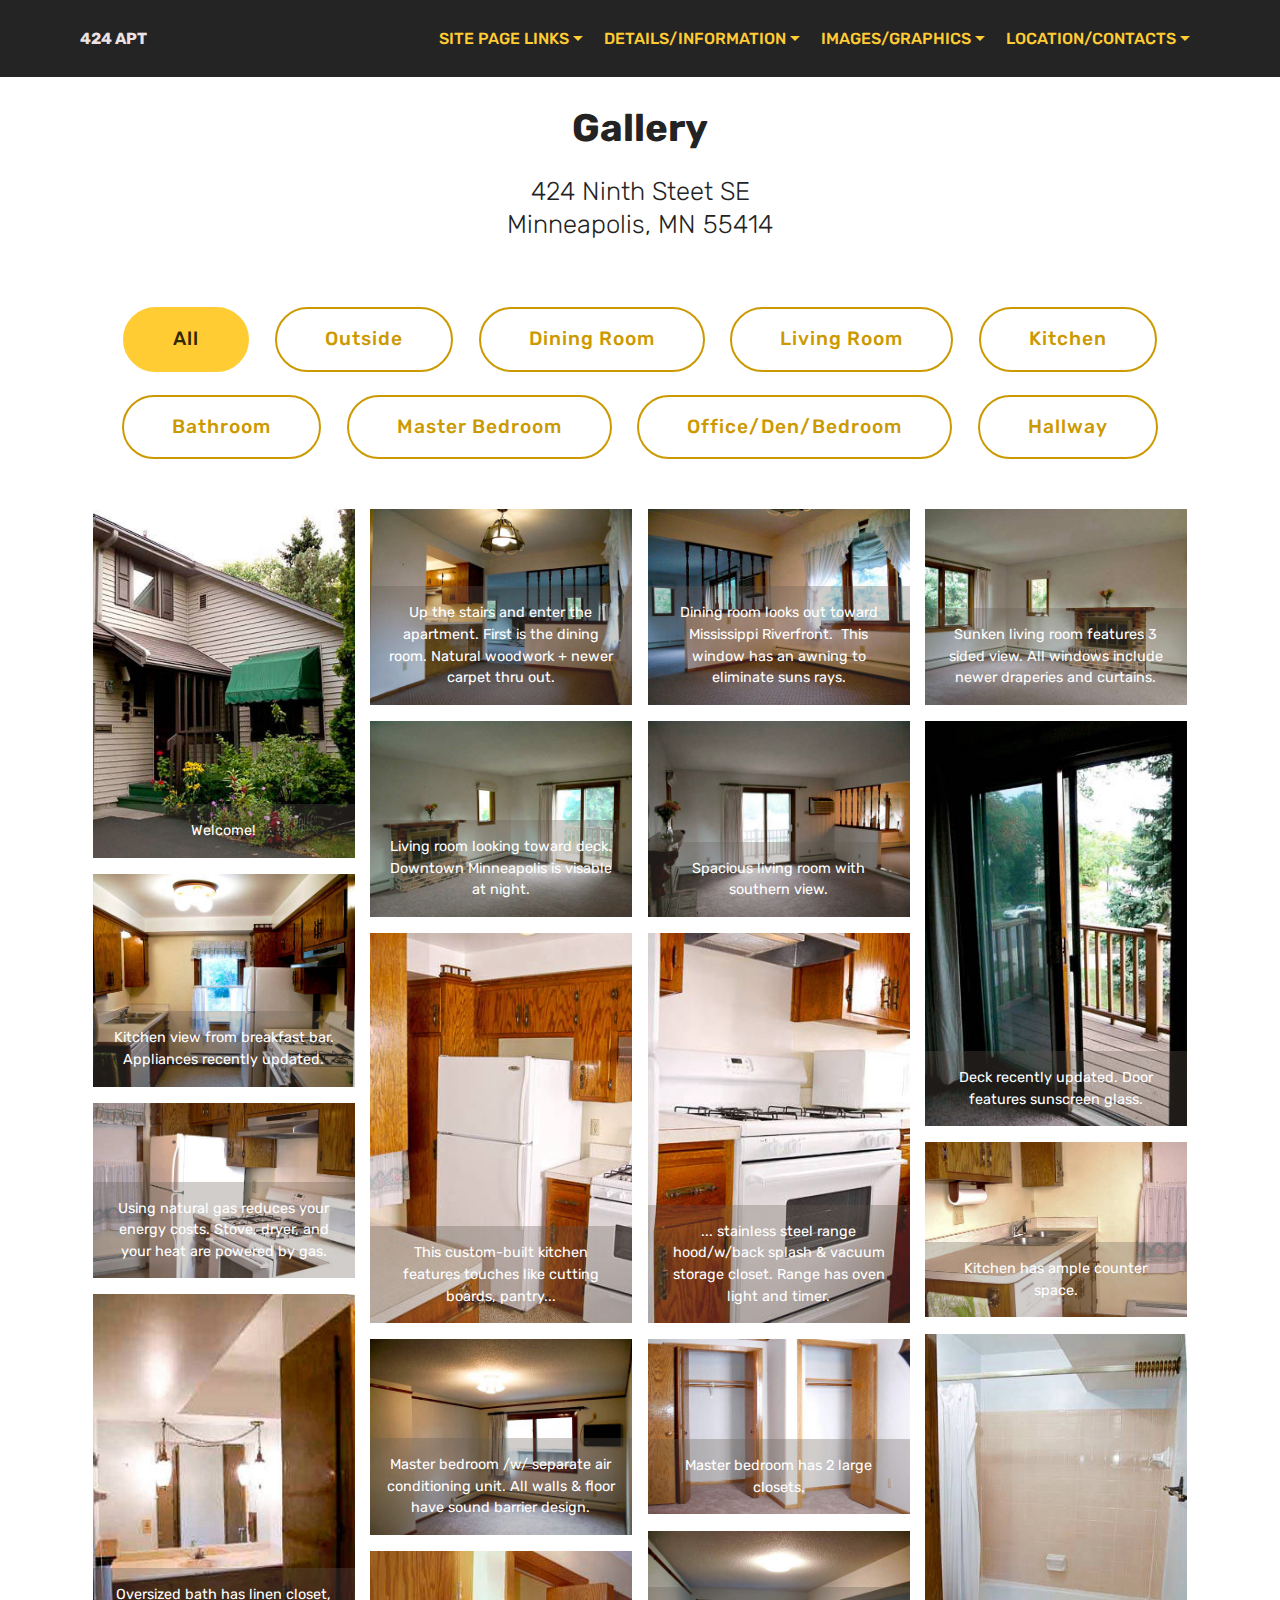
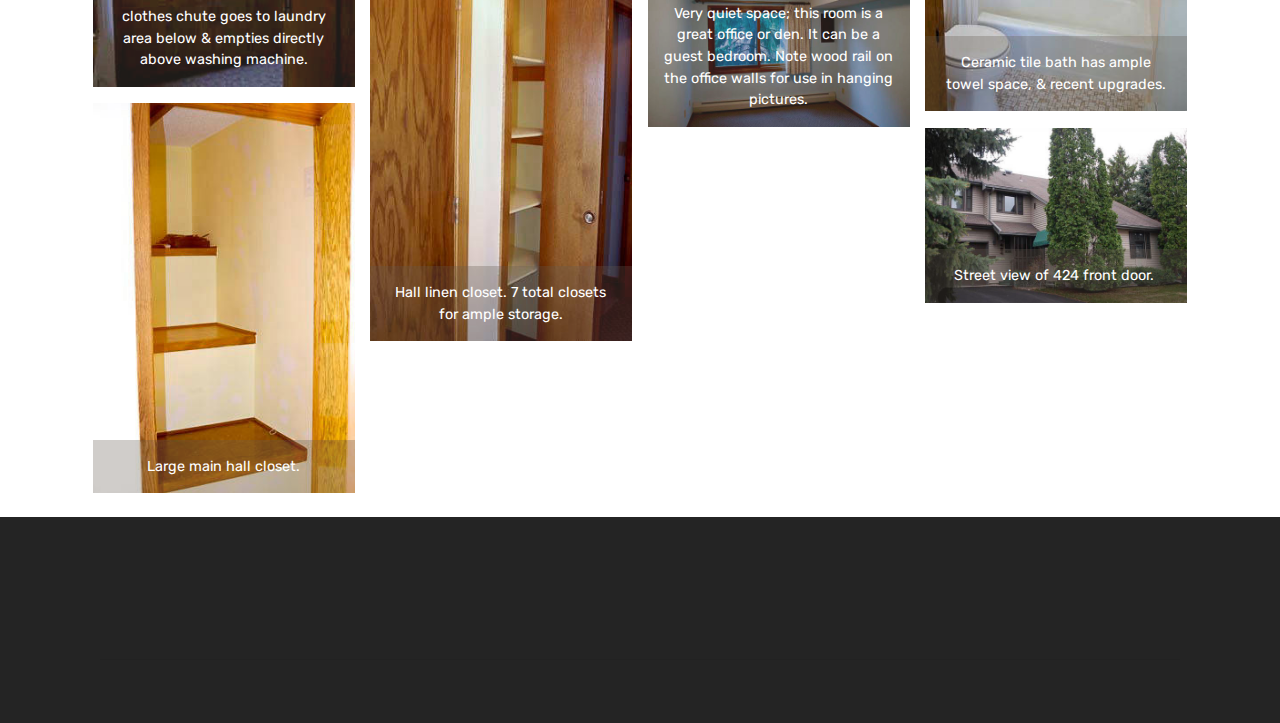
==== commit f24c545a: "create github pages" ====
--- a/gallery.html
+++ b/gallery.html
@@ -1,10 +1,10 @@
 <!DOCTYPE html>
 <html >
 <head>
-  <!-- Site made with Mobirise Website Builder v4.7.0, https://mobirise.com -->
+  <!-- Site made with Mobirise Website Builder v4.7.1, https://mobirise.com -->
   <meta charset="UTF-8">
   <meta http-equiv="X-UA-Compatible" content="IE=edge">
-  <meta name="generator" content="Mobirise v4.7.0, mobirise.com">
+  <meta name="generator" content="Mobirise v4.7.1, mobirise.com">
   <meta name="viewport" content="width=device-width, initial-scale=1, minimum-scale=1">
   <link rel="shortcut icon" href="assets/images/my64x64-64x64.png" type="image/x-icon">
   <meta name="description" content="">
@@ -40,36 +40,7 @@
 <!-- /Google Analytics -->
 
 
-  <section class="header1 cid-qOPpHSBuYP" id="header1-3a">
-
-    
-
-    
-
-    <div class="container">
-        <div class="row justify-content-md-center">
-            <div class="mbr-white col-md-10">
-                <h1 class="mbr-section-title align-center mbr-bold pb-3 mbr-fonts-style display-1">Gallery</h1>
-                <h3 class="mbr-section-subtitle align-center mbr-light pb-3 mbr-fonts-style display-5">424 Ninth Steet SE<br>Minneapolis, MN 55414</h3>
-                
-                
-            </div>
-        </div>
-    </div>
-
-</section>
-
-<section class="engine"><a href="https://mobirise.ws/b">best website creator</a></section><section class="mbr-gallery mbr-slider-carousel cid-qOPpHTj7v2" id="gallery2-3b">
-
-    
-
-    <div class="container">
-        <div><!-- Filter --><div class="mbr-gallery-filter container gallery-filter-active"><ul buttons="0"><li class="mbr-gallery-filter-all"><a class="btn btn-md btn-primary-outline active display-7" href="">All</a></li></ul></div><!-- Gallery --><div class="mbr-gallery-row"><div class="mbr-gallery-layout-default"><div><div><div class="mbr-gallery-item mbr-gallery-item--p1" data-video-url="false" data-tags="Outside"><div href="#lb-gallery2-3b" data-slide-to="0" data-toggle="modal"><img src="assets/images/01-424frontdoor4x6-331x442-331x442.jpg" alt=""><span class="icon-focus"></span><span class="mbr-gallery-title mbr-fonts-style display-7">Welcome!</span></div></div><div class="mbr-gallery-item mbr-gallery-item--p1" data-video-url="false" data-tags="Dining Room"><div href="#lb-gallery2-3b" data-slide-to="1" data-toggle="modal"><img src="assets/images/02-dr1-576x432-576x432.jpg" alt=""><span class="icon-focus"></span><span class="mbr-gallery-title mbr-fonts-style display-7">Up the stairs and enter the apartment. First is the dining room. Natural woodwork + newer carpet thru out.</span></div></div><div class="mbr-gallery-item mbr-gallery-item--p1" data-video-url="false" data-tags="Dining Room"><div href="#lb-gallery2-3b" data-slide-to="2" data-toggle="modal"><img src="assets/images/03-dr2-576x432-576x432.jpg" alt=""><span class="icon-focus"></span><span class="mbr-gallery-title mbr-fonts-style display-7">Dining room looks out toward Mississippi Riverfront. &nbsp;This window has an awning to eliminate suns rays.</span></div></div><div class="mbr-gallery-item mbr-gallery-item--p1" data-video-url="false" data-tags="Living Room"><div href="#lb-gallery2-3b" data-slide-to="3" data-toggle="modal"><img src="assets/images/04-lr1-576x432-576x432.jpg" alt=""><span class="icon-focus"></span><span class="mbr-gallery-title mbr-fonts-style display-7">Sunken living room features 3 sided view. All windows include newer draperies and curtains.</span></div></div><div class="mbr-gallery-item mbr-gallery-item--p1" data-video-url="false" data-tags="Living Room"><div href="#lb-gallery2-3b" data-slide-to="4" data-toggle="modal"><img src="assets/images/05-lr2-576x432-576x432.jpg" alt=""><span class="icon-focus"></span><span class="mbr-gallery-title mbr-fonts-style display-7">Living room looking toward deck. Downtown Minneapolis is visable at night.<br></span></div></div><div class="mbr-gallery-item mbr-gallery-item--p1" data-video-url="false" data-tags="Living Room"><div href="#lb-gallery2-3b" data-slide-to="5" data-toggle="modal"><img src="assets/images/06-lr3-576x432-576x432.jpg" alt=""><span class="icon-focus"></span><span class="mbr-gallery-title mbr-fonts-style display-7">Spacious living room with southern view.</span></div></div><div class="mbr-gallery-item mbr-gallery-item--p1" data-video-url="false" data-tags="Outside"><div href="#lb-gallery2-3b" data-slide-to="6" data-toggle="modal"><img src="assets/images/07-lr4-285x442-285x442.jpg" alt=""><span class="icon-focus"></span><span class="mbr-gallery-title mbr-fonts-style display-7">Deck recently updated. Door features sunscreen glass.<br></span></div></div><div class="mbr-gallery-item mbr-gallery-item--p1" data-video-url="false" data-tags="Kitchen"><div href="#lb-gallery2-3b" data-slide-to="7" data-toggle="modal"><img src="assets/images/08-kitchen5-576x469-576x469.jpg" alt=""><span class="icon-focus"></span><span class="mbr-gallery-title mbr-fonts-style display-7">Kitchen view from breakfast bar. Appliances recently updated.<br></span></div></div><div class="mbr-gallery-item mbr-gallery-item--p1" data-video-url="false" data-tags="Kitchen"><div href="#lb-gallery2-3b" data-slide-to="8" data-toggle="modal"><img src="assets/images/09-kitchen1-296x442-296x442.jpg" alt=""><span class="icon-focus"></span><span class="mbr-gallery-title mbr-fonts-style display-7">This custom-built kitchen features touches like cutting boards, pantry...<br></span></div></div><div class="mbr-gallery-item mbr-gallery-item--p1" data-video-url="false" data-tags="Kitchen"><div href="#lb-gallery2-3b" data-slide-to="9" data-toggle="modal"><img src="assets/images/10-kichen2-296x442-296x442.jpg" alt=""><span class="icon-focus"></span><span class="mbr-gallery-title mbr-fonts-style display-7">... stainless steel range hood/w/back splash &amp; vacuum storage closet. Range has oven light and timer.<br></span></div></div><div class="mbr-gallery-item mbr-gallery-item--p1" data-video-url="false" data-tags="Kitchen"><div href="#lb-gallery2-3b" data-slide-to="10" data-toggle="modal"><img src="assets/images/11-kitchen3-576x387-576x387.jpg" alt=""><span class="icon-focus"></span><span class="mbr-gallery-title mbr-fonts-style display-7">Using natural gas reduces your energy costs. Stove, dryer, and your heat are powered by gas.<br></span></div></div><div class="mbr-gallery-item mbr-gallery-item--p1" data-video-url="false" data-tags="Kitchen"><div href="#lb-gallery2-3b" data-slide-to="11" data-toggle="modal"><img src="assets/images/12-kitchen4-576x387-576x387.jpg" alt=""><span class="icon-focus"></span><span class="mbr-gallery-title mbr-fonts-style display-7">Kitchen has ample counter space.<br></span></div></div><div class="mbr-gallery-item mbr-gallery-item--p1" data-video-url="false" data-tags="Bathroom"><div href="#lb-gallery2-3b" data-slide-to="12" data-toggle="modal"><img src="assets/images/13-bathfront4x6-294x442-294x442.jpg" alt=""><span class="icon-focus"></span><span class="mbr-gallery-title mbr-fonts-style display-7">Oversized bath has linen closet, clothes chute goes to laundry area below &amp; empties directly above washing machine.<br></span></div></div><div class="mbr-gallery-item mbr-gallery-item--p1" data-video-url="false" data-tags="Bathroom"><div href="#lb-gallery2-3b" data-slide-to="13" data-toggle="modal"><img src="assets/images/14-bathrear4x6-306x442-306x442.jpg" alt=""><span class="icon-focus"></span><span class="mbr-gallery-title mbr-fonts-style display-7">Ceramic tile bath has ample towel space, &amp; recent upgrades.<br></span></div></div><div class="mbr-gallery-item mbr-gallery-item--p1" data-video-url="false" data-tags="Master Bedroom"><div href="#lb-gallery2-3b" data-slide-to="14" data-toggle="modal"><img src="assets/images/15-bdrmmaster1-576x432-576x432.jpg" alt=""><span class="icon-focus"></span><span class="mbr-gallery-title mbr-fonts-style display-7">Master bedroom /w/ separate air conditioning unit. All walls &amp; floor have sound barrier design.<br></span></div></div><div class="mbr-gallery-item mbr-gallery-item--p1" data-video-url="false" data-tags="Master Bedroom"><div href="#lb-gallery2-3b" data-slide-to="15" data-toggle="modal"><img src="assets/images/16-bdrmmastercloset-576x387-576x387.jpg" alt=""><span class="icon-focus"></span><span class="mbr-gallery-title mbr-fonts-style display-7">Master bedroom has 2 large closets.<br></span></div></div><div class="mbr-gallery-item mbr-gallery-item--p1" data-video-url="false" data-tags="Office/Den/Bedroom"><div href="#lb-gallery2-3b" data-slide-to="16" data-toggle="modal"><img src="assets/images/17-bdrmoffice-576x432-576x432.jpg" alt=""><span class="icon-focus"></span><span class="mbr-gallery-title mbr-fonts-style display-7">Very quiet space; this room is a great office or den. It can be a guest bedroom. Note wood rail on the office walls for use in hanging pictures.<br></span></div></div><div class="mbr-gallery-item mbr-gallery-item--p1" data-video-url="false" data-tags="Hallway"><div href="#lb-gallery2-3b" data-slide-to="17" data-toggle="modal"><img src="assets/images/18-closet2-296x442-296x442.jpg" alt=""><span class="icon-focus"></span><span class="mbr-gallery-title mbr-fonts-style display-7">Hall linen closet. 7 total closets for ample storage.</span></div></div><div class="mbr-gallery-item mbr-gallery-item--p1" data-video-url="false" data-tags="Hallway"><div href="#lb-gallery2-3b" data-slide-to="18" data-toggle="modal"><img src="assets/images/19-closet1-296x442-296x442.jpg" alt=""><span class="icon-focus"></span><span class="mbr-gallery-title mbr-fonts-style display-7">Large main hall closet.</span></div></div><div class="mbr-gallery-item mbr-gallery-item--p1" data-video-url="false" data-tags="Outside"><div href="#lb-gallery2-3b" data-slide-to="19" data-toggle="modal"><img src="assets/images/20-x424mediumshot4x6-576x386-576x386.jpg" alt=""><span class="icon-focus"></span><span class="mbr-gallery-title mbr-fonts-style display-7">Street view of 424 front door.&nbsp;</span></div></div></div></div><div class="clearfix"></div></div></div><!-- Lightbox --><div data-app-prevent-settings="" class="mbr-slider modal fade carousel slide" tabindex="-1" data-keyboard="true" data-interval="false" id="lb-gallery2-3b"><div class="modal-dialog"><div class="modal-content"><div class="modal-body"><div class="carousel-inner"><div class="carousel-item active"><img src="assets/images/01-424frontdoor4x6-331x442.jpg" alt=""></div><div class="carousel-item"><img src="assets/images/02-dr1-576x432.jpg" alt=""></div><div class="carousel-item"><img src="assets/images/03-dr2-576x432.jpg" alt=""></div><div class="carousel-item"><img src="assets/images/04-lr1-576x432.jpg" alt=""></div><div class="carousel-item"><img src="assets/images/05-lr2-576x432.jpg" alt=""></div><div class="carousel-item"><img src="assets/images/06-lr3-576x432.jpg" alt=""></div><div class="carousel-item"><img src="assets/images/07-lr4-285x442.jpg" alt=""></div><div class="carousel-item"><img src="assets/images/08-kitchen5-576x469.jpg" alt=""></div><div class="carousel-item"><img src="assets/images/09-kitchen1-296x442.jpg" alt=""></div><div class="carousel-item"><img src="assets/images/10-kichen2-296x442.jpg" alt=""></div><div class="carousel-item"><img src="assets/images/11-kitchen3-576x387.jpg" alt=""></div><div class="carousel-item"><img src="assets/images/12-kitchen4-576x387.jpg" alt=""></div><div class="carousel-item"><img src="assets/images/13-bathfront4x6-294x442.jpg" alt=""></div><div class="carousel-item"><img src="assets/images/14-bathrear4x6-306x442.jpg" alt=""></div><div class="carousel-item"><img src="assets/images/15-bdrmmaster1-576x432.jpg" alt=""></div><div class="carousel-item"><img src="assets/images/16-bdrmmastercloset-576x387.jpg" alt=""></div><div class="carousel-item"><img src="assets/images/17-bdrmoffice-576x432.jpg" alt=""></div><div class="carousel-item"><img src="assets/images/18-closet2-296x442.jpg" alt=""></div><div class="carousel-item"><img src="assets/images/19-closet1-296x442.jpg" alt=""></div><div class="carousel-item"><img src="assets/images/20-x424mediumshot4x6-576x386.jpg" alt=""></div></div><a class="carousel-control carousel-control-prev" role="button" data-slide="prev" href="#lb-gallery2-3b"><span class="mbri-left mbr-iconfont" aria-hidden="true"></span><span class="sr-only">Previous</span></a><a class="carousel-control carousel-control-next" role="button" data-slide="next" href="#lb-gallery2-3b"><span class="mbri-right mbr-iconfont" aria-hidden="true"></span><span class="sr-only">Next</span></a><a class="close" href="#" role="button" data-dismiss="modal"><span class="sr-only">Close</span></a></div></div></div></div></div>
-    </div>
-
-</section>
-
-<section class="menu cid-qOPpI8Pjkw" once="menu" id="menu2-3r">
+  <section class="menu cid-qOPpI8Pjkw" once="menu" id="menu2-3r">
 
     
 
@@ -89,10 +60,39 @@
             </div>
         </div>
         <div class="collapse navbar-collapse" id="navbarSupportedContent">
-            <ul class="navbar-nav nav-dropdown nav-right" data-app-modern-menu="true"><li class="nav-item dropdown"><a class="nav-link link text-success dropdown-toggle display-4" href="#top" aria-expanded="false" data-toggle="dropdown-submenu">SITE PAGE LINKS</a><div class="dropdown-menu"><a class="text-success dropdown-item display-4" href="#top" aria-expanded="false">Top of Page</a><a class="text-success dropdown-item display-4" href="index.html" aria-expanded="false">Home</a><a class="text-success dropdown-item display-4" href="gallery.html" aria-expanded="false">Gallery</a><a class="text-success dropdown-item display-4" href="assets/files/424-9th-st-se-floor-plan.pdf" aria-expanded="false" target="_blank">Floor Plan PDF</a><a class="text-success dropdown-item display-4" href="privacy.html" aria-expanded="false" target="_blank">Privacy Policy</a><a class="text-success dropdown-item display-4" href="terms.html" aria-expanded="false" target="_blank">Terms of Use</a></div></li><li class="nav-item dropdown"><a class="nav-link link text-success dropdown-toggle display-4" href="index.html#features4-l" aria-expanded="false" data-toggle="dropdown-submenu">DETAILS/INFORMATION</a><div class="dropdown-menu"><a class="text-success dropdown-item display-4" href="index.html#content4-h" aria-expanded="false">About Us</a><a class="text-success dropdown-item display-4" href="index.html#features4-l" aria-expanded="false">Space</a><a class="text-success dropdown-item display-4" href="index.html#header1-z" aria-expanded="false">Amenities</a><a class="text-success dropdown-item display-4" href="index.html#header1-13" aria-expanded="false">Lease Information</a></div></li><li class="nav-item dropdown"><a class="nav-link link dropdown-toggle text-success display-4" href="index.html#features4-l" aria-expanded="false" data-toggle="dropdown-submenu">IMAGES/GRAPHICS</a><div class="dropdown-menu"><a class="dropdown-item text-success display-4" href="index.html#header1-1g" aria-expanded="false">Slide Show</a><a class="dropdown-item text-success display-4" href="gallery.html#header1-3a" aria-expanded="false">Gallery</a><a class="dropdown-item text-success display-4" href="index.html#content5-q" aria-expanded="false">Floor Plan</a><a class="dropdown-item text-success display-4" href="index.html#header1-2z" aria-expanded="false">Outside Tour</a></div></li><li class="nav-item dropdown"><a class="nav-link link dropdown-toggle text-success display-4" href="index.html#content4-h" data-toggle="dropdown-submenu" aria-expanded="false">LOCATON/CONTACTS</a><div class="dropdown-menu"><a class="dropdown-item text-success display-4" href="index.html#content5-2v">Location Map</a><a class="dropdown-item text-success display-4" href="index.html#header1-27">Message Us</a><a class="dropdown-item text-success display-4" href="index.html#header1-3t">Contacts</a></div></li></ul>
+            <ul class="navbar-nav nav-dropdown nav-right" data-app-modern-menu="true"><li class="nav-item dropdown"><a class="nav-link link text-success dropdown-toggle display-4" href="#top" aria-expanded="true" data-toggle="dropdown-submenu">SITE PAGE LINKS</a><div class="dropdown-menu"><a class="text-success dropdown-item display-4" href="#top" aria-expanded="false">Top of Page</a><a class="text-success dropdown-item display-4" href="index.html" aria-expanded="false">Home</a><a class="text-success dropdown-item display-4" href="gallery.html" aria-expanded="false">Gallery</a><a class="text-success dropdown-item display-4" href="assets/files/424-9th-st-se-floor-plan.pdf" aria-expanded="false" target="_blank">Floor Plan PDF</a><a class="text-success dropdown-item display-4" href="privacy.html" aria-expanded="false" target="_blank">Privacy Policy</a><a class="text-success dropdown-item display-4" href="terms.html" aria-expanded="false" target="_blank">Terms of Use</a></div></li><li class="nav-item dropdown"><a class="nav-link link text-success dropdown-toggle display-4" href="index.html#features4-l" aria-expanded="false" data-toggle="dropdown-submenu">DETAILS/INFORMATION</a><div class="dropdown-menu"><a class="text-success dropdown-item display-4" href="index.html#content4-h" aria-expanded="false">About Us</a><a class="text-success dropdown-item display-4" href="index.html#features4-l" aria-expanded="false">Space</a><a class="text-success dropdown-item display-4" href="index.html#header1-z" aria-expanded="false">Amenities</a><a class="text-success dropdown-item display-4" href="index.html#header1-13" aria-expanded="false">Lease Information</a></div></li><li class="nav-item dropdown"><a class="nav-link link dropdown-toggle text-success display-4" href="index.html#features4-l" aria-expanded="false" data-toggle="dropdown-submenu">IMAGES/GRAPHICS</a><div class="dropdown-menu"><a class="dropdown-item text-success display-4" href="index.html#header1-1g" aria-expanded="false">Slide Show</a><a class="dropdown-item text-success display-4" href="gallery.html#header1-3a" aria-expanded="false">Gallery</a><a class="dropdown-item text-success display-4" href="index.html#content5-q" aria-expanded="false">Floor Plan</a><a class="dropdown-item text-success display-4" href="index.html#header1-2z" aria-expanded="false">Outside Tour</a></div></li><li class="nav-item dropdown open"><a class="nav-link link dropdown-toggle text-success display-4" href="index.html#content4-h" data-toggle="dropdown-submenu" aria-expanded="true">LOCATION/CONTACTS</a><div class="dropdown-menu"><a class="dropdown-item text-success display-4" href="index.html#content5-2v">Location Map</a><a class="dropdown-item text-success display-4" href="index.html#header1-27">Message Us</a><a class="dropdown-item text-success display-4" href="index.html#header1-3t">Contacts</a></div></li></ul>
             
         </div>
     </nav>
+</section>
+
+<section class="engine"><a href="https://mobirise.ws/q">offline web page creator download</a></section><section class="header1 cid-qOPpHSBuYP" id="header1-3a">
+
+    
+
+    
+
+    <div class="container">
+        <div class="row justify-content-md-center">
+            <div class="mbr-white col-md-10">
+                <h1 class="mbr-section-title align-center mbr-bold pb-3 mbr-fonts-style display-1">Gallery</h1>
+                <h3 class="mbr-section-subtitle align-center mbr-light pb-3 mbr-fonts-style display-5">424 Ninth Steet SE<br>Minneapolis, MN 55414</h3>
+                
+                
+            </div>
+        </div>
+    </div>
+
+</section>
+
+<section class="mbr-gallery mbr-slider-carousel cid-qOPpHTj7v2" id="gallery2-3b">
+
+    
+
+    <div class="container">
+        <div><!-- Filter --><div class="mbr-gallery-filter container gallery-filter-active"><ul buttons="0"><li class="mbr-gallery-filter-all"><a class="btn btn-md btn-primary-outline active display-7" href="">All</a></li></ul></div><!-- Gallery --><div class="mbr-gallery-row"><div class="mbr-gallery-layout-default"><div><div><div class="mbr-gallery-item mbr-gallery-item--p1" data-video-url="false" data-tags="Outside"><div href="#lb-gallery2-3b" data-slide-to="0" data-toggle="modal"><img src="assets/images/01-424frontdoor4x6-331x442-331x442.jpg" alt=""><span class="icon-focus"></span><span class="mbr-gallery-title mbr-fonts-style display-7">Welcome!</span></div></div><div class="mbr-gallery-item mbr-gallery-item--p1" data-video-url="false" data-tags="Dining Room"><div href="#lb-gallery2-3b" data-slide-to="1" data-toggle="modal"><img src="assets/images/02-dr1-576x432-576x432.jpg" alt=""><span class="icon-focus"></span><span class="mbr-gallery-title mbr-fonts-style display-7">Up the stairs and enter the apartment. First is the dining room. Natural woodwork + newer carpet thru out.</span></div></div><div class="mbr-gallery-item mbr-gallery-item--p1" data-video-url="false" data-tags="Dining Room"><div href="#lb-gallery2-3b" data-slide-to="2" data-toggle="modal"><img src="assets/images/03-dr2-576x432-576x432.jpg" alt=""><span class="icon-focus"></span><span class="mbr-gallery-title mbr-fonts-style display-7">Dining room looks out toward Mississippi Riverfront. &nbsp;This window has an awning to eliminate suns rays.</span></div></div><div class="mbr-gallery-item mbr-gallery-item--p1" data-video-url="false" data-tags="Living Room"><div href="#lb-gallery2-3b" data-slide-to="3" data-toggle="modal"><img src="assets/images/04-lr1-576x432-576x432.jpg" alt=""><span class="icon-focus"></span><span class="mbr-gallery-title mbr-fonts-style display-7">Sunken living room features 3 sided view. All windows include newer draperies and curtains.</span></div></div><div class="mbr-gallery-item mbr-gallery-item--p1" data-video-url="false" data-tags="Living Room"><div href="#lb-gallery2-3b" data-slide-to="4" data-toggle="modal"><img src="assets/images/05-lr2-576x432-576x432.jpg" alt=""><span class="icon-focus"></span><span class="mbr-gallery-title mbr-fonts-style display-7">Living room looking toward deck. Downtown Minneapolis is visable at night.<br></span></div></div><div class="mbr-gallery-item mbr-gallery-item--p1" data-video-url="false" data-tags="Living Room"><div href="#lb-gallery2-3b" data-slide-to="5" data-toggle="modal"><img src="assets/images/06-lr3-576x432-576x432.jpg" alt=""><span class="icon-focus"></span><span class="mbr-gallery-title mbr-fonts-style display-7">Spacious living room with southern view.</span></div></div><div class="mbr-gallery-item mbr-gallery-item--p1" data-video-url="false" data-tags="Outside"><div href="#lb-gallery2-3b" data-slide-to="6" data-toggle="modal"><img src="assets/images/07-lr4-285x442-285x442.jpg" alt=""><span class="icon-focus"></span><span class="mbr-gallery-title mbr-fonts-style display-7">Deck recently updated. Door features sunscreen glass.<br></span></div></div><div class="mbr-gallery-item mbr-gallery-item--p1" data-video-url="false" data-tags="Kitchen"><div href="#lb-gallery2-3b" data-slide-to="7" data-toggle="modal"><img src="assets/images/08-kitchen5-576x469-576x469.jpg" alt=""><span class="icon-focus"></span><span class="mbr-gallery-title mbr-fonts-style display-7">Kitchen view from breakfast bar. Appliances recently updated.<br></span></div></div><div class="mbr-gallery-item mbr-gallery-item--p1" data-video-url="false" data-tags="Kitchen"><div href="#lb-gallery2-3b" data-slide-to="8" data-toggle="modal"><img src="assets/images/09-kitchen1-296x442-296x442.jpg" alt=""><span class="icon-focus"></span><span class="mbr-gallery-title mbr-fonts-style display-7">This custom-built kitchen features touches like cutting boards, pantry...<br></span></div></div><div class="mbr-gallery-item mbr-gallery-item--p1" data-video-url="false" data-tags="Kitchen"><div href="#lb-gallery2-3b" data-slide-to="9" data-toggle="modal"><img src="assets/images/10-kichen2-296x442-296x442.jpg" alt=""><span class="icon-focus"></span><span class="mbr-gallery-title mbr-fonts-style display-7">... stainless steel range hood/w/back splash &amp; vacuum storage closet. Range has oven light and timer.<br></span></div></div><div class="mbr-gallery-item mbr-gallery-item--p1" data-video-url="false" data-tags="Kitchen"><div href="#lb-gallery2-3b" data-slide-to="10" data-toggle="modal"><img src="assets/images/11-kitchen3-576x387-576x387.jpg" alt=""><span class="icon-focus"></span><span class="mbr-gallery-title mbr-fonts-style display-7">Using natural gas reduces your energy costs. Stove, dryer, and your heat are powered by gas.<br></span></div></div><div class="mbr-gallery-item mbr-gallery-item--p1" data-video-url="false" data-tags="Kitchen"><div href="#lb-gallery2-3b" data-slide-to="11" data-toggle="modal"><img src="assets/images/12-kitchen4-576x387-576x387.jpg" alt=""><span class="icon-focus"></span><span class="mbr-gallery-title mbr-fonts-style display-7">Kitchen has ample counter space.<br></span></div></div><div class="mbr-gallery-item mbr-gallery-item--p1" data-video-url="false" data-tags="Bathroom"><div href="#lb-gallery2-3b" data-slide-to="12" data-toggle="modal"><img src="assets/images/13-bathfront4x6-294x442-294x442.jpg" alt=""><span class="icon-focus"></span><span class="mbr-gallery-title mbr-fonts-style display-7">Oversized bath has linen closet, clothes chute goes to laundry area below &amp; empties directly above washing machine.<br></span></div></div><div class="mbr-gallery-item mbr-gallery-item--p1" data-video-url="false" data-tags="Bathroom"><div href="#lb-gallery2-3b" data-slide-to="13" data-toggle="modal"><img src="assets/images/14-bathrear4x6-306x442-306x442.jpg" alt=""><span class="icon-focus"></span><span class="mbr-gallery-title mbr-fonts-style display-7">Ceramic tile bath has ample towel space, &amp; recent upgrades.<br></span></div></div><div class="mbr-gallery-item mbr-gallery-item--p1" data-video-url="false" data-tags="Master Bedroom"><div href="#lb-gallery2-3b" data-slide-to="14" data-toggle="modal"><img src="assets/images/15-bdrmmaster1-576x432-576x432.jpg" alt=""><span class="icon-focus"></span><span class="mbr-gallery-title mbr-fonts-style display-7">Master bedroom /w/ separate air conditioning unit. All walls &amp; floor have sound barrier design.<br></span></div></div><div class="mbr-gallery-item mbr-gallery-item--p1" data-video-url="false" data-tags="Master Bedroom"><div href="#lb-gallery2-3b" data-slide-to="15" data-toggle="modal"><img src="assets/images/16-bdrmmastercloset-576x387-576x387.jpg" alt=""><span class="icon-focus"></span><span class="mbr-gallery-title mbr-fonts-style display-7">Master bedroom has 2 large closets.<br></span></div></div><div class="mbr-gallery-item mbr-gallery-item--p1" data-video-url="false" data-tags="Office/Den/Bedroom"><div href="#lb-gallery2-3b" data-slide-to="16" data-toggle="modal"><img src="assets/images/17-bdrmoffice-576x432-576x432.jpg" alt=""><span class="icon-focus"></span><span class="mbr-gallery-title mbr-fonts-style display-7">Very quiet space; this room is a great office or den. It can be a guest bedroom. Note wood rail on the office walls for use in hanging pictures.<br></span></div></div><div class="mbr-gallery-item mbr-gallery-item--p1" data-video-url="false" data-tags="Hallway"><div href="#lb-gallery2-3b" data-slide-to="17" data-toggle="modal"><img src="assets/images/18-closet2-296x442-296x442.jpg" alt=""><span class="icon-focus"></span><span class="mbr-gallery-title mbr-fonts-style display-7">Hall linen closet. 7 total closets for ample storage.</span></div></div><div class="mbr-gallery-item mbr-gallery-item--p1" data-video-url="false" data-tags="Hallway"><div href="#lb-gallery2-3b" data-slide-to="18" data-toggle="modal"><img src="assets/images/19-closet1-296x442-296x442.jpg" alt=""><span class="icon-focus"></span><span class="mbr-gallery-title mbr-fonts-style display-7">Large main hall closet.</span></div></div><div class="mbr-gallery-item mbr-gallery-item--p1" data-video-url="false" data-tags="Outside"><div href="#lb-gallery2-3b" data-slide-to="19" data-toggle="modal"><img src="assets/images/20-x424mediumshot4x6-576x386-576x386.jpg" alt=""><span class="icon-focus"></span><span class="mbr-gallery-title mbr-fonts-style display-7">Street view of 424 front door.&nbsp;</span></div></div></div></div><div class="clearfix"></div></div></div><!-- Lightbox --><div data-app-prevent-settings="" class="mbr-slider modal fade carousel slide" tabindex="-1" data-keyboard="true" data-interval="false" id="lb-gallery2-3b"><div class="modal-dialog"><div class="modal-content"><div class="modal-body"><div class="carousel-inner"><div class="carousel-item active"><img src="assets/images/01-424frontdoor4x6-331x442.jpg" alt=""></div><div class="carousel-item"><img src="assets/images/02-dr1-576x432.jpg" alt=""></div><div class="carousel-item"><img src="assets/images/03-dr2-576x432.jpg" alt=""></div><div class="carousel-item"><img src="assets/images/04-lr1-576x432.jpg" alt=""></div><div class="carousel-item"><img src="assets/images/05-lr2-576x432.jpg" alt=""></div><div class="carousel-item"><img src="assets/images/06-lr3-576x432.jpg" alt=""></div><div class="carousel-item"><img src="assets/images/07-lr4-285x442.jpg" alt=""></div><div class="carousel-item"><img src="assets/images/08-kitchen5-576x469.jpg" alt=""></div><div class="carousel-item"><img src="assets/images/09-kitchen1-296x442.jpg" alt=""></div><div class="carousel-item"><img src="assets/images/10-kichen2-296x442.jpg" alt=""></div><div class="carousel-item"><img src="assets/images/11-kitchen3-576x387.jpg" alt=""></div><div class="carousel-item"><img src="assets/images/12-kitchen4-576x387.jpg" alt=""></div><div class="carousel-item"><img src="assets/images/13-bathfront4x6-294x442.jpg" alt=""></div><div class="carousel-item"><img src="assets/images/14-bathrear4x6-306x442.jpg" alt=""></div><div class="carousel-item"><img src="assets/images/15-bdrmmaster1-576x432.jpg" alt=""></div><div class="carousel-item"><img src="assets/images/16-bdrmmastercloset-576x387.jpg" alt=""></div><div class="carousel-item"><img src="assets/images/17-bdrmoffice-576x432.jpg" alt=""></div><div class="carousel-item"><img src="assets/images/18-closet2-296x442.jpg" alt=""></div><div class="carousel-item"><img src="assets/images/19-closet1-296x442.jpg" alt=""></div><div class="carousel-item"><img src="assets/images/20-x424mediumshot4x6-576x386.jpg" alt=""></div></div><a class="carousel-control carousel-control-prev" role="button" data-slide="prev" href="#lb-gallery2-3b"><span class="mbri-left mbr-iconfont" aria-hidden="true"></span><span class="sr-only">Previous</span></a><a class="carousel-control carousel-control-next" role="button" data-slide="next" href="#lb-gallery2-3b"><span class="mbri-right mbr-iconfont" aria-hidden="true"></span><span class="sr-only">Next</span></a><a class="close" href="#" role="button" data-dismiss="modal"><span class="sr-only">Close</span></a></div></div></div></div></div>
+    </div>
+
 </section>
 
 <section class="cid-qOQYjiVb3n" id="footer5-3z">
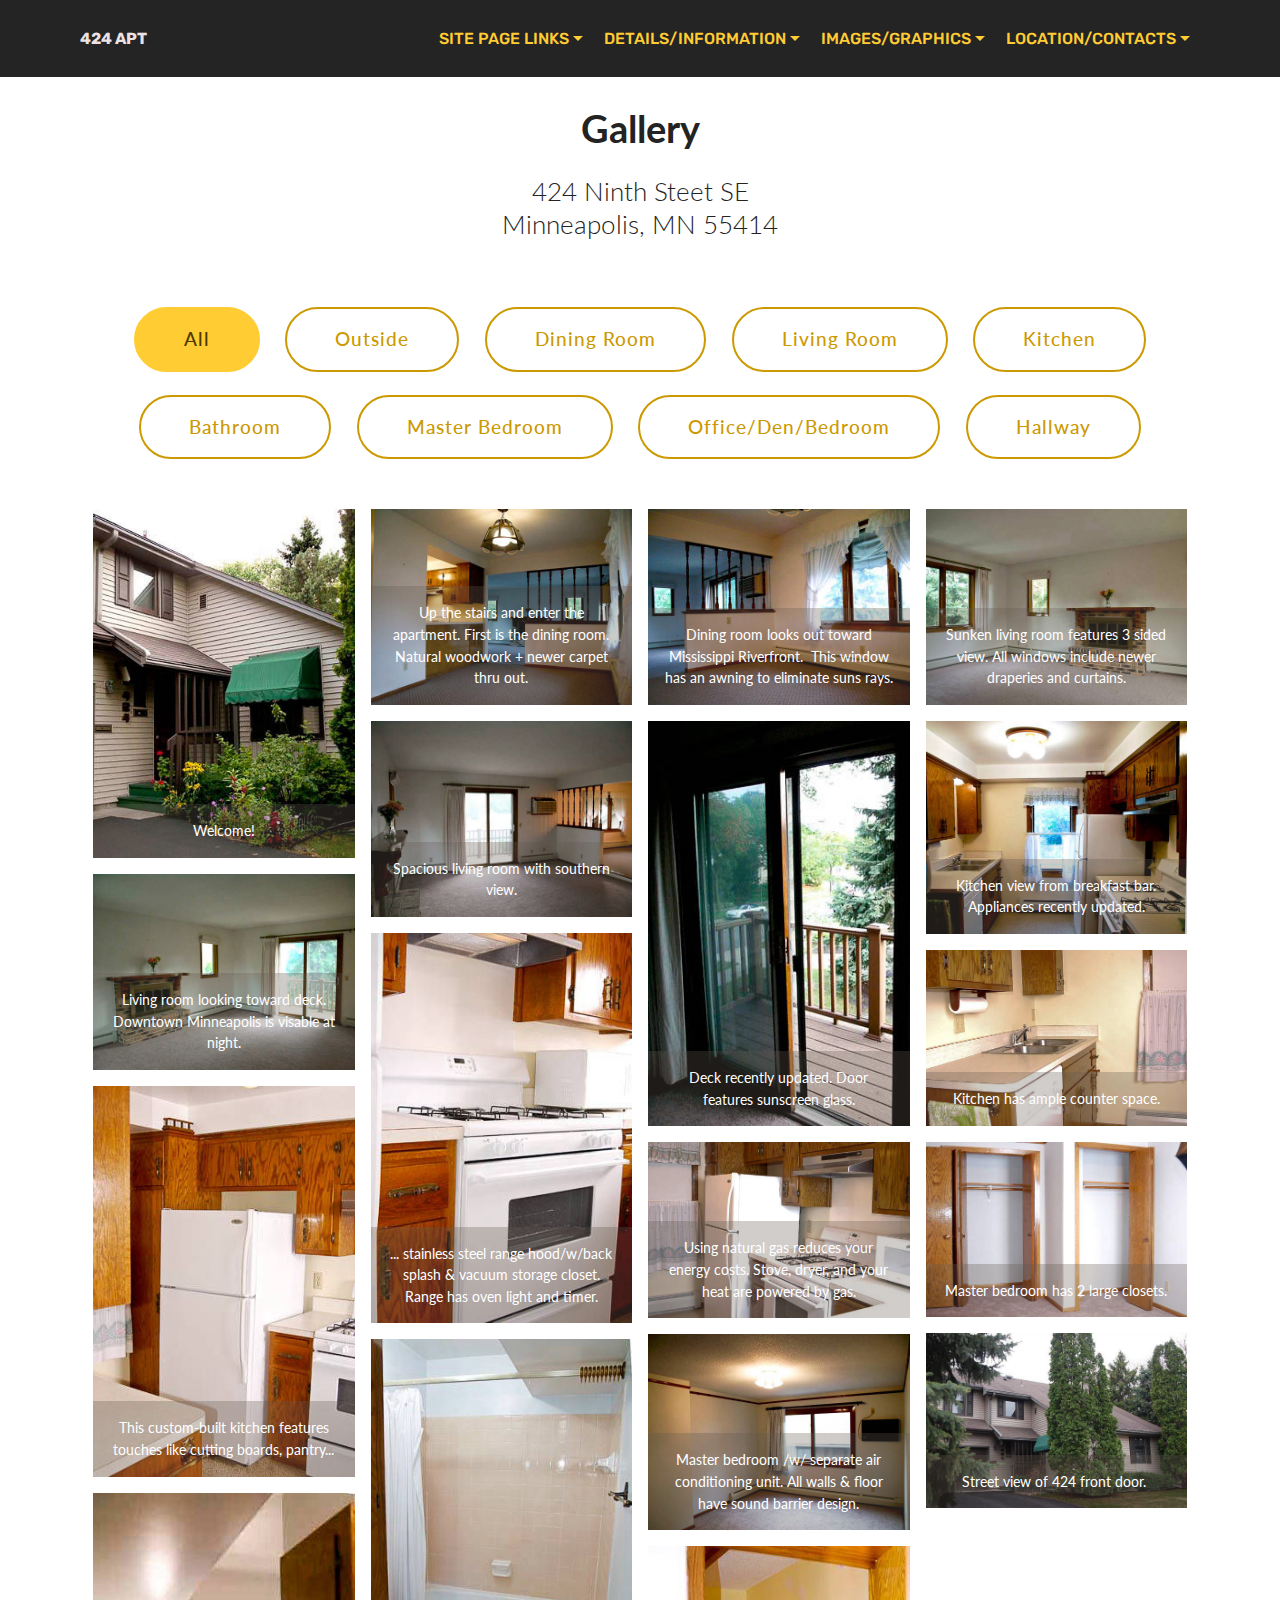
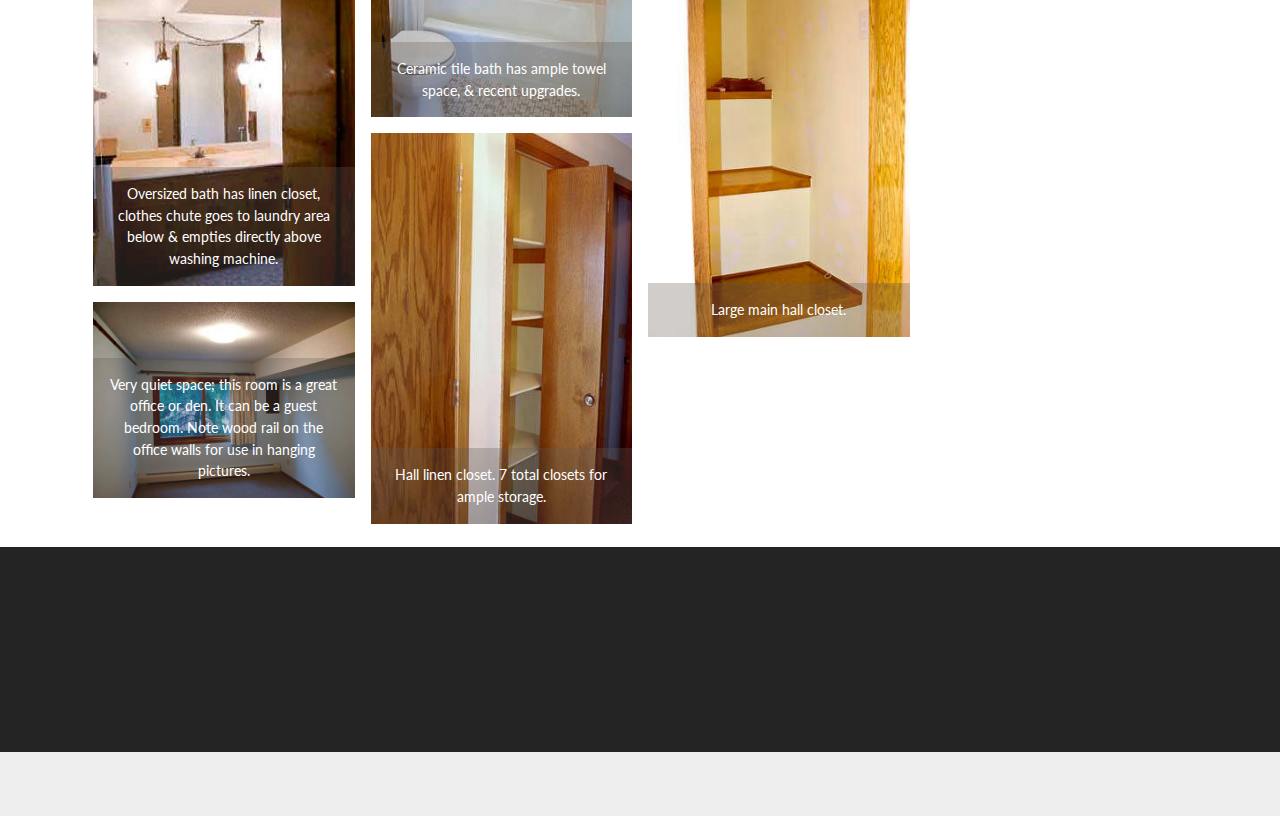
==== commit 6a56a264: "Upgraded to Mobirise 5.6.8" ====
--- a/gallery.html
+++ b/gallery.html
@@ -1,32 +1,43 @@
 <!DOCTYPE html>
-<html >
+<html  >
 <head>
-  <!-- Site made with Mobirise Website Builder v4.7.1, https://mobirise.com -->
+  <!-- Site made with Mobirise Website Builder v5.6.8, https://mobirise.com -->
   <meta charset="UTF-8">
   <meta http-equiv="X-UA-Compatible" content="IE=edge">
-  <meta name="generator" content="Mobirise v4.7.1, mobirise.com">
+  <meta name="generator" content="Mobirise v5.6.8, mobirise.com">
+  <meta name="twitter:card" content="summary_large_image"/>
+  <meta name="twitter:image:src" content="">
+  <meta property="og:image" content="">
+  <meta name="twitter:title" content="424 APT Gallery">
   <meta name="viewport" content="width=device-width, initial-scale=1, minimum-scale=1">
   <link rel="shortcut icon" href="assets/images/my64x64-64x64.png" type="image/x-icon">
   <meta name="description" content="">
+  
+  
   <title>424 APT Gallery</title>
   <link rel="stylesheet" href="assets/web/assets/mobirise-icons/mobirise-icons.css">
-  <link rel="stylesheet" href="assets/tether/tether.min.css">
   <link rel="stylesheet" href="assets/bootstrap/css/bootstrap.min.css">
   <link rel="stylesheet" href="assets/bootstrap/css/bootstrap-grid.min.css">
   <link rel="stylesheet" href="assets/bootstrap/css/bootstrap-reboot.min.css">
+  <link rel="stylesheet" href="assets/tether/tether.min.css">
   <link rel="stylesheet" href="assets/animatecss/animate.min.css">
+  <link rel="stylesheet" href="assets/dropdown/css/style.css">
   <link rel="stylesheet" href="assets/socicon/css/styles.css">
-  <link rel="stylesheet" href="assets/dropdown/css/style.css">
   <link rel="stylesheet" href="assets/theme/css/style.css">
   <link rel="stylesheet" href="assets/gallery/style.css">
-  <link rel="stylesheet" href="assets/mobirise/css/mbr-additional.css" type="text/css">
+  <link rel="preload" href="https://fonts.googleapis.com/css?family=Lato:100,100i,300,300i,400,400i,700,700i,900,900i&display=swap" as="style" onload="this.onload=null;this.rel='stylesheet'">
+  <noscript><link rel="stylesheet" href="https://fonts.googleapis.com/css?family=Lato:100,100i,300,300i,400,400i,700,700i,900,900i&display=swap"></noscript>
+  <link rel="preload" href="https://fonts.googleapis.com/css?family=Rubik:300,400,500,600,700,800,900,300i,400i,500i,600i,700i,800i,900i&display=swap" as="style" onload="this.onload=null;this.rel='stylesheet'">
+  <noscript><link rel="stylesheet" href="https://fonts.googleapis.com/css?family=Rubik:300,400,500,600,700,800,900,300i,400i,500i,600i,700i,800i,900i&display=swap"></noscript>
+  <link rel="preload" as="style" href="assets/mobirise/css/mbr-additional.css"><link rel="stylesheet" href="assets/mobirise/css/mbr-additional.css" type="text/css">
+  
   
   
   
 </head>
 <body>
 
-<!-- Google Analytics -->
+<!-- Analytics -->
 <!-- Global site tag (gtag.js) - Google Analytics -->
 <script async src="https://www.googletagmanager.com/gtag/js?id=UA-96629989-1"></script>
 <script>
@@ -37,9 +48,10 @@
   gtag('config', 'UA-96629989-1');
 </script>
 
-<!-- /Google Analytics -->
+<!-- /Analytics -->
 
 
+  
   <section class="menu cid-qOPpI8Pjkw" once="menu" id="menu2-3r">
 
     
@@ -60,13 +72,13 @@
             </div>
         </div>
         <div class="collapse navbar-collapse" id="navbarSupportedContent">
-            <ul class="navbar-nav nav-dropdown nav-right" data-app-modern-menu="true"><li class="nav-item dropdown"><a class="nav-link link text-success dropdown-toggle display-4" href="#top" aria-expanded="true" data-toggle="dropdown-submenu">SITE PAGE LINKS</a><div class="dropdown-menu"><a class="text-success dropdown-item display-4" href="#top" aria-expanded="false">Top of Page</a><a class="text-success dropdown-item display-4" href="index.html" aria-expanded="false">Home</a><a class="text-success dropdown-item display-4" href="gallery.html" aria-expanded="false">Gallery</a><a class="text-success dropdown-item display-4" href="assets/files/424-9th-st-se-floor-plan.pdf" aria-expanded="false" target="_blank">Floor Plan PDF</a><a class="text-success dropdown-item display-4" href="privacy.html" aria-expanded="false" target="_blank">Privacy Policy</a><a class="text-success dropdown-item display-4" href="terms.html" aria-expanded="false" target="_blank">Terms of Use</a></div></li><li class="nav-item dropdown"><a class="nav-link link text-success dropdown-toggle display-4" href="index.html#features4-l" aria-expanded="false" data-toggle="dropdown-submenu">DETAILS/INFORMATION</a><div class="dropdown-menu"><a class="text-success dropdown-item display-4" href="index.html#content4-h" aria-expanded="false">About Us</a><a class="text-success dropdown-item display-4" href="index.html#features4-l" aria-expanded="false">Space</a><a class="text-success dropdown-item display-4" href="index.html#header1-z" aria-expanded="false">Amenities</a><a class="text-success dropdown-item display-4" href="index.html#header1-13" aria-expanded="false">Lease Information</a></div></li><li class="nav-item dropdown"><a class="nav-link link dropdown-toggle text-success display-4" href="index.html#features4-l" aria-expanded="false" data-toggle="dropdown-submenu">IMAGES/GRAPHICS</a><div class="dropdown-menu"><a class="dropdown-item text-success display-4" href="index.html#header1-1g" aria-expanded="false">Slide Show</a><a class="dropdown-item text-success display-4" href="gallery.html#header1-3a" aria-expanded="false">Gallery</a><a class="dropdown-item text-success display-4" href="index.html#content5-q" aria-expanded="false">Floor Plan</a><a class="dropdown-item text-success display-4" href="index.html#header1-2z" aria-expanded="false">Outside Tour</a></div></li><li class="nav-item dropdown open"><a class="nav-link link dropdown-toggle text-success display-4" href="index.html#content4-h" data-toggle="dropdown-submenu" aria-expanded="true">LOCATION/CONTACTS</a><div class="dropdown-menu"><a class="dropdown-item text-success display-4" href="index.html#content5-2v">Location Map</a><a class="dropdown-item text-success display-4" href="index.html#header1-27">Message Us</a><a class="dropdown-item text-success display-4" href="index.html#header1-3t">Contacts</a></div></li></ul>
+            <ul class="navbar-nav nav-dropdown nav-right" data-app-modern-menu="true"><li class="nav-item dropdown"><a class="nav-link link text-success dropdown-toggle display-4" href="#top" aria-expanded="false" data-toggle="dropdown-submenu">SITE PAGE LINKS</a><div class="dropdown-menu"><a class="text-success dropdown-item display-4" href="#top" aria-expanded="false">Top of Page</a><a class="text-success dropdown-item display-4" href="index.html" aria-expanded="false">Home</a><a class="text-success dropdown-item display-4" href="gallery.html" aria-expanded="false">Gallery</a><a class="text-success dropdown-item display-4" href="assets/files/424-9th-st-se-floor-plan.pdf" aria-expanded="false" target="_blank">Floor Plan PDF</a><a class="text-success dropdown-item display-4" href="privacy.html" aria-expanded="false" target="_blank">Privacy Policy</a><a class="text-success dropdown-item display-4" href="terms.html" aria-expanded="false" target="_blank">Terms of Use</a></div></li><li class="nav-item dropdown open"><a class="nav-link link text-success dropdown-toggle display-4" href="index.html#features4-l" aria-expanded="true" data-toggle="dropdown-submenu">DETAILS/INFORMATION</a><div class="dropdown-menu"><a class="text-success dropdown-item display-4" href="index.html#content4-h" aria-expanded="false">About Us</a><a class="text-success dropdown-item display-4" href="index.html#features4-l" aria-expanded="false">Space</a><a class="text-success dropdown-item display-4" href="index.html#header1-z" aria-expanded="false">Amenities</a><a class="text-success dropdown-item display-4" href="index.html#header1-13" aria-expanded="false">Lease &amp; Rental Info</a></div></li><li class="nav-item dropdown"><a class="nav-link link dropdown-toggle text-success display-4" href="index.html#features4-l" aria-expanded="false" data-toggle="dropdown-submenu">IMAGES/GRAPHICS</a><div class="dropdown-menu"><a class="dropdown-item text-success display-4" href="index.html#header1-1g" aria-expanded="false">Slide Show</a><a class="dropdown-item text-success display-4" href="gallery.html#header1-3a" aria-expanded="false">Gallery</a><a class="dropdown-item text-success display-4" href="index.html#content5-q" aria-expanded="false">Floor Plan</a><a class="dropdown-item text-success display-4" href="index.html#header1-2z" aria-expanded="false">Outside Tour</a></div></li><li class="nav-item dropdown"><a class="nav-link link dropdown-toggle text-success display-4" href="index.html#content4-h" data-toggle="dropdown-submenu" aria-expanded="false">LOCATION/CONTACTS</a><div class="dropdown-menu"><a class="dropdown-item text-success display-4" href="index.html#content5-2v">Location Map</a><a class="dropdown-item text-success display-4" href="index.html#header1-27">Message Us</a><a class="dropdown-item text-success display-4" href="index.html#header1-3t">Contacts</a></div></li></ul>
             
         </div>
     </nav>
 </section>
 
-<section class="engine"><a href="https://mobirise.ws/q">offline web page creator download</a></section><section class="header1 cid-qOPpHSBuYP" id="header1-3a">
+<section class="header1 cid-qOPpHSBuYP" id="header1-3a">
 
     
 
@@ -90,7 +102,7 @@
     
 
     <div class="container">
-        <div><!-- Filter --><div class="mbr-gallery-filter container gallery-filter-active"><ul buttons="0"><li class="mbr-gallery-filter-all"><a class="btn btn-md btn-primary-outline active display-7" href="">All</a></li></ul></div><!-- Gallery --><div class="mbr-gallery-row"><div class="mbr-gallery-layout-default"><div><div><div class="mbr-gallery-item mbr-gallery-item--p1" data-video-url="false" data-tags="Outside"><div href="#lb-gallery2-3b" data-slide-to="0" data-toggle="modal"><img src="assets/images/01-424frontdoor4x6-331x442-331x442.jpg" alt=""><span class="icon-focus"></span><span class="mbr-gallery-title mbr-fonts-style display-7">Welcome!</span></div></div><div class="mbr-gallery-item mbr-gallery-item--p1" data-video-url="false" data-tags="Dining Room"><div href="#lb-gallery2-3b" data-slide-to="1" data-toggle="modal"><img src="assets/images/02-dr1-576x432-576x432.jpg" alt=""><span class="icon-focus"></span><span class="mbr-gallery-title mbr-fonts-style display-7">Up the stairs and enter the apartment. First is the dining room. Natural woodwork + newer carpet thru out.</span></div></div><div class="mbr-gallery-item mbr-gallery-item--p1" data-video-url="false" data-tags="Dining Room"><div href="#lb-gallery2-3b" data-slide-to="2" data-toggle="modal"><img src="assets/images/03-dr2-576x432-576x432.jpg" alt=""><span class="icon-focus"></span><span class="mbr-gallery-title mbr-fonts-style display-7">Dining room looks out toward Mississippi Riverfront. &nbsp;This window has an awning to eliminate suns rays.</span></div></div><div class="mbr-gallery-item mbr-gallery-item--p1" data-video-url="false" data-tags="Living Room"><div href="#lb-gallery2-3b" data-slide-to="3" data-toggle="modal"><img src="assets/images/04-lr1-576x432-576x432.jpg" alt=""><span class="icon-focus"></span><span class="mbr-gallery-title mbr-fonts-style display-7">Sunken living room features 3 sided view. All windows include newer draperies and curtains.</span></div></div><div class="mbr-gallery-item mbr-gallery-item--p1" data-video-url="false" data-tags="Living Room"><div href="#lb-gallery2-3b" data-slide-to="4" data-toggle="modal"><img src="assets/images/05-lr2-576x432-576x432.jpg" alt=""><span class="icon-focus"></span><span class="mbr-gallery-title mbr-fonts-style display-7">Living room looking toward deck. Downtown Minneapolis is visable at night.<br></span></div></div><div class="mbr-gallery-item mbr-gallery-item--p1" data-video-url="false" data-tags="Living Room"><div href="#lb-gallery2-3b" data-slide-to="5" data-toggle="modal"><img src="assets/images/06-lr3-576x432-576x432.jpg" alt=""><span class="icon-focus"></span><span class="mbr-gallery-title mbr-fonts-style display-7">Spacious living room with southern view.</span></div></div><div class="mbr-gallery-item mbr-gallery-item--p1" data-video-url="false" data-tags="Outside"><div href="#lb-gallery2-3b" data-slide-to="6" data-toggle="modal"><img src="assets/images/07-lr4-285x442-285x442.jpg" alt=""><span class="icon-focus"></span><span class="mbr-gallery-title mbr-fonts-style display-7">Deck recently updated. Door features sunscreen glass.<br></span></div></div><div class="mbr-gallery-item mbr-gallery-item--p1" data-video-url="false" data-tags="Kitchen"><div href="#lb-gallery2-3b" data-slide-to="7" data-toggle="modal"><img src="assets/images/08-kitchen5-576x469-576x469.jpg" alt=""><span class="icon-focus"></span><span class="mbr-gallery-title mbr-fonts-style display-7">Kitchen view from breakfast bar. Appliances recently updated.<br></span></div></div><div class="mbr-gallery-item mbr-gallery-item--p1" data-video-url="false" data-tags="Kitchen"><div href="#lb-gallery2-3b" data-slide-to="8" data-toggle="modal"><img src="assets/images/09-kitchen1-296x442-296x442.jpg" alt=""><span class="icon-focus"></span><span class="mbr-gallery-title mbr-fonts-style display-7">This custom-built kitchen features touches like cutting boards, pantry...<br></span></div></div><div class="mbr-gallery-item mbr-gallery-item--p1" data-video-url="false" data-tags="Kitchen"><div href="#lb-gallery2-3b" data-slide-to="9" data-toggle="modal"><img src="assets/images/10-kichen2-296x442-296x442.jpg" alt=""><span class="icon-focus"></span><span class="mbr-gallery-title mbr-fonts-style display-7">... stainless steel range hood/w/back splash &amp; vacuum storage closet. Range has oven light and timer.<br></span></div></div><div class="mbr-gallery-item mbr-gallery-item--p1" data-video-url="false" data-tags="Kitchen"><div href="#lb-gallery2-3b" data-slide-to="10" data-toggle="modal"><img src="assets/images/11-kitchen3-576x387-576x387.jpg" alt=""><span class="icon-focus"></span><span class="mbr-gallery-title mbr-fonts-style display-7">Using natural gas reduces your energy costs. Stove, dryer, and your heat are powered by gas.<br></span></div></div><div class="mbr-gallery-item mbr-gallery-item--p1" data-video-url="false" data-tags="Kitchen"><div href="#lb-gallery2-3b" data-slide-to="11" data-toggle="modal"><img src="assets/images/12-kitchen4-576x387-576x387.jpg" alt=""><span class="icon-focus"></span><span class="mbr-gallery-title mbr-fonts-style display-7">Kitchen has ample counter space.<br></span></div></div><div class="mbr-gallery-item mbr-gallery-item--p1" data-video-url="false" data-tags="Bathroom"><div href="#lb-gallery2-3b" data-slide-to="12" data-toggle="modal"><img src="assets/images/13-bathfront4x6-294x442-294x442.jpg" alt=""><span class="icon-focus"></span><span class="mbr-gallery-title mbr-fonts-style display-7">Oversized bath has linen closet, clothes chute goes to laundry area below &amp; empties directly above washing machine.<br></span></div></div><div class="mbr-gallery-item mbr-gallery-item--p1" data-video-url="false" data-tags="Bathroom"><div href="#lb-gallery2-3b" data-slide-to="13" data-toggle="modal"><img src="assets/images/14-bathrear4x6-306x442-306x442.jpg" alt=""><span class="icon-focus"></span><span class="mbr-gallery-title mbr-fonts-style display-7">Ceramic tile bath has ample towel space, &amp; recent upgrades.<br></span></div></div><div class="mbr-gallery-item mbr-gallery-item--p1" data-video-url="false" data-tags="Master Bedroom"><div href="#lb-gallery2-3b" data-slide-to="14" data-toggle="modal"><img src="assets/images/15-bdrmmaster1-576x432-576x432.jpg" alt=""><span class="icon-focus"></span><span class="mbr-gallery-title mbr-fonts-style display-7">Master bedroom /w/ separate air conditioning unit. All walls &amp; floor have sound barrier design.<br></span></div></div><div class="mbr-gallery-item mbr-gallery-item--p1" data-video-url="false" data-tags="Master Bedroom"><div href="#lb-gallery2-3b" data-slide-to="15" data-toggle="modal"><img src="assets/images/16-bdrmmastercloset-576x387-576x387.jpg" alt=""><span class="icon-focus"></span><span class="mbr-gallery-title mbr-fonts-style display-7">Master bedroom has 2 large closets.<br></span></div></div><div class="mbr-gallery-item mbr-gallery-item--p1" data-video-url="false" data-tags="Office/Den/Bedroom"><div href="#lb-gallery2-3b" data-slide-to="16" data-toggle="modal"><img src="assets/images/17-bdrmoffice-576x432-576x432.jpg" alt=""><span class="icon-focus"></span><span class="mbr-gallery-title mbr-fonts-style display-7">Very quiet space; this room is a great office or den. It can be a guest bedroom. Note wood rail on the office walls for use in hanging pictures.<br></span></div></div><div class="mbr-gallery-item mbr-gallery-item--p1" data-video-url="false" data-tags="Hallway"><div href="#lb-gallery2-3b" data-slide-to="17" data-toggle="modal"><img src="assets/images/18-closet2-296x442-296x442.jpg" alt=""><span class="icon-focus"></span><span class="mbr-gallery-title mbr-fonts-style display-7">Hall linen closet. 7 total closets for ample storage.</span></div></div><div class="mbr-gallery-item mbr-gallery-item--p1" data-video-url="false" data-tags="Hallway"><div href="#lb-gallery2-3b" data-slide-to="18" data-toggle="modal"><img src="assets/images/19-closet1-296x442-296x442.jpg" alt=""><span class="icon-focus"></span><span class="mbr-gallery-title mbr-fonts-style display-7">Large main hall closet.</span></div></div><div class="mbr-gallery-item mbr-gallery-item--p1" data-video-url="false" data-tags="Outside"><div href="#lb-gallery2-3b" data-slide-to="19" data-toggle="modal"><img src="assets/images/20-x424mediumshot4x6-576x386-576x386.jpg" alt=""><span class="icon-focus"></span><span class="mbr-gallery-title mbr-fonts-style display-7">Street view of 424 front door.&nbsp;</span></div></div></div></div><div class="clearfix"></div></div></div><!-- Lightbox --><div data-app-prevent-settings="" class="mbr-slider modal fade carousel slide" tabindex="-1" data-keyboard="true" data-interval="false" id="lb-gallery2-3b"><div class="modal-dialog"><div class="modal-content"><div class="modal-body"><div class="carousel-inner"><div class="carousel-item active"><img src="assets/images/01-424frontdoor4x6-331x442.jpg" alt=""></div><div class="carousel-item"><img src="assets/images/02-dr1-576x432.jpg" alt=""></div><div class="carousel-item"><img src="assets/images/03-dr2-576x432.jpg" alt=""></div><div class="carousel-item"><img src="assets/images/04-lr1-576x432.jpg" alt=""></div><div class="carousel-item"><img src="assets/images/05-lr2-576x432.jpg" alt=""></div><div class="carousel-item"><img src="assets/images/06-lr3-576x432.jpg" alt=""></div><div class="carousel-item"><img src="assets/images/07-lr4-285x442.jpg" alt=""></div><div class="carousel-item"><img src="assets/images/08-kitchen5-576x469.jpg" alt=""></div><div class="carousel-item"><img src="assets/images/09-kitchen1-296x442.jpg" alt=""></div><div class="carousel-item"><img src="assets/images/10-kichen2-296x442.jpg" alt=""></div><div class="carousel-item"><img src="assets/images/11-kitchen3-576x387.jpg" alt=""></div><div class="carousel-item"><img src="assets/images/12-kitchen4-576x387.jpg" alt=""></div><div class="carousel-item"><img src="assets/images/13-bathfront4x6-294x442.jpg" alt=""></div><div class="carousel-item"><img src="assets/images/14-bathrear4x6-306x442.jpg" alt=""></div><div class="carousel-item"><img src="assets/images/15-bdrmmaster1-576x432.jpg" alt=""></div><div class="carousel-item"><img src="assets/images/16-bdrmmastercloset-576x387.jpg" alt=""></div><div class="carousel-item"><img src="assets/images/17-bdrmoffice-576x432.jpg" alt=""></div><div class="carousel-item"><img src="assets/images/18-closet2-296x442.jpg" alt=""></div><div class="carousel-item"><img src="assets/images/19-closet1-296x442.jpg" alt=""></div><div class="carousel-item"><img src="assets/images/20-x424mediumshot4x6-576x386.jpg" alt=""></div></div><a class="carousel-control carousel-control-prev" role="button" data-slide="prev" href="#lb-gallery2-3b"><span class="mbri-left mbr-iconfont" aria-hidden="true"></span><span class="sr-only">Previous</span></a><a class="carousel-control carousel-control-next" role="button" data-slide="next" href="#lb-gallery2-3b"><span class="mbri-right mbr-iconfont" aria-hidden="true"></span><span class="sr-only">Next</span></a><a class="close" href="#" role="button" data-dismiss="modal"><span class="sr-only">Close</span></a></div></div></div></div></div>
+        <div><!-- Filter --><div class="mbr-gallery-filter container gallery-filter-active"><ul buttons="0"><li class="mbr-gallery-filter-all active"><a class="btn btn-md btn-primary-outline display-7" href="">All</a></li></ul></div><!-- Gallery --><div class="mbr-gallery-row"><div class="mbr-gallery-layout-default"><div><div><div class="mbr-gallery-item mbr-gallery-item--p1" data-video-url="false" data-tags="Outside"><div href="#lb-gallery2-3b" data-slide-to="0" data-bs-slide-to="0" data-toggle="modal" data-bs-toggle="modal"><img src="assets/images/01-424frontdoor4x6-331x442-331x442.jpg" alt=""><span class="icon-focus"></span><span class="mbr-gallery-title mbr-fonts-style display-7">Welcome!</span></div></div><div class="mbr-gallery-item mbr-gallery-item--p1" data-video-url="false" data-tags="Dining Room"><div href="#lb-gallery2-3b" data-slide-to="1" data-bs-slide-to="1" data-toggle="modal" data-bs-toggle="modal"><img src="assets/images/02-dr1-576x432-576x432.jpg" alt=""><span class="icon-focus"></span><span class="mbr-gallery-title mbr-fonts-style display-7">Up the stairs and enter the apartment. First is the dining room. Natural woodwork + newer carpet thru out.</span></div></div><div class="mbr-gallery-item mbr-gallery-item--p1" data-video-url="false" data-tags="Dining Room"><div href="#lb-gallery2-3b" data-slide-to="2" data-bs-slide-to="2" data-toggle="modal" data-bs-toggle="modal"><img src="assets/images/03-dr2-576x432-576x432.jpg" alt=""><span class="icon-focus"></span><span class="mbr-gallery-title mbr-fonts-style display-7">Dining room looks out toward Mississippi Riverfront. &nbsp;This window has an awning to eliminate suns rays.</span></div></div><div class="mbr-gallery-item mbr-gallery-item--p1" data-video-url="false" data-tags="Living Room"><div href="#lb-gallery2-3b" data-slide-to="3" data-bs-slide-to="3" data-toggle="modal" data-bs-toggle="modal"><img src="assets/images/04-lr1-576x432-576x432.jpg" alt=""><span class="icon-focus"></span><span class="mbr-gallery-title mbr-fonts-style display-7">Sunken living room features 3 sided view. All windows include newer draperies and curtains.</span></div></div><div class="mbr-gallery-item mbr-gallery-item--p1" data-video-url="false" data-tags="Living Room"><div href="#lb-gallery2-3b" data-slide-to="4" data-bs-slide-to="4" data-toggle="modal" data-bs-toggle="modal"><img src="assets/images/05-lr2-576x432-576x432.jpg" alt=""><span class="icon-focus"></span><span class="mbr-gallery-title mbr-fonts-style display-7">Living room looking toward deck. Downtown Minneapolis is visable at night.<br></span></div></div><div class="mbr-gallery-item mbr-gallery-item--p1" data-video-url="false" data-tags="Living Room"><div href="#lb-gallery2-3b" data-slide-to="5" data-bs-slide-to="5" data-toggle="modal" data-bs-toggle="modal"><img src="assets/images/06-lr3-576x432-576x432.jpg" alt=""><span class="icon-focus"></span><span class="mbr-gallery-title mbr-fonts-style display-7">Spacious living room with southern view.</span></div></div><div class="mbr-gallery-item mbr-gallery-item--p1" data-video-url="false" data-tags="Outside"><div href="#lb-gallery2-3b" data-slide-to="6" data-bs-slide-to="6" data-toggle="modal" data-bs-toggle="modal"><img src="assets/images/07-lr4-285x442-285x442.jpg" alt=""><span class="icon-focus"></span><span class="mbr-gallery-title mbr-fonts-style display-7">Deck recently updated. Door features sunscreen glass.<br></span></div></div><div class="mbr-gallery-item mbr-gallery-item--p1" data-video-url="false" data-tags="Kitchen"><div href="#lb-gallery2-3b" data-slide-to="7" data-bs-slide-to="7" data-toggle="modal" data-bs-toggle="modal"><img src="assets/images/08-kitchen5-576x469-576x469.jpg" alt=""><span class="icon-focus"></span><span class="mbr-gallery-title mbr-fonts-style display-7">Kitchen view from breakfast bar. Appliances recently updated.<br></span></div></div><div class="mbr-gallery-item mbr-gallery-item--p1" data-video-url="false" data-tags="Kitchen"><div href="#lb-gallery2-3b" data-slide-to="8" data-bs-slide-to="8" data-toggle="modal" data-bs-toggle="modal"><img src="assets/images/09-kitchen1-296x442-296x442.jpg" alt=""><span class="icon-focus"></span><span class="mbr-gallery-title mbr-fonts-style display-7">This custom-built kitchen features touches like cutting boards, pantry...<br></span></div></div><div class="mbr-gallery-item mbr-gallery-item--p1" data-video-url="false" data-tags="Kitchen"><div href="#lb-gallery2-3b" data-slide-to="9" data-bs-slide-to="9" data-toggle="modal" data-bs-toggle="modal"><img src="assets/images/10-kichen2-296x442-296x442.jpg" alt=""><span class="icon-focus"></span><span class="mbr-gallery-title mbr-fonts-style display-7">... stainless steel range hood/w/back splash &amp; vacuum storage closet. Range has oven light and timer.<br></span></div></div><div class="mbr-gallery-item mbr-gallery-item--p1" data-video-url="false" data-tags="Kitchen"><div href="#lb-gallery2-3b" data-slide-to="10" data-bs-slide-to="10" data-toggle="modal" data-bs-toggle="modal"><img src="assets/images/11-kitchen3-576x387-576x387.jpg" alt=""><span class="icon-focus"></span><span class="mbr-gallery-title mbr-fonts-style display-7">Using natural gas reduces your energy costs. Stove, dryer, and your heat are powered by gas.<br></span></div></div><div class="mbr-gallery-item mbr-gallery-item--p1" data-video-url="false" data-tags="Kitchen"><div href="#lb-gallery2-3b" data-slide-to="11" data-bs-slide-to="11" data-toggle="modal" data-bs-toggle="modal"><img src="assets/images/12-kitchen4-576x387-576x387.jpg" alt=""><span class="icon-focus"></span><span class="mbr-gallery-title mbr-fonts-style display-7">Kitchen has ample counter space.<br></span></div></div><div class="mbr-gallery-item mbr-gallery-item--p1" data-video-url="false" data-tags="Bathroom"><div href="#lb-gallery2-3b" data-slide-to="12" data-bs-slide-to="12" data-toggle="modal" data-bs-toggle="modal"><img src="assets/images/13-bathfront4x6-294x442-294x442.jpg" alt=""><span class="icon-focus"></span><span class="mbr-gallery-title mbr-fonts-style display-7">Oversized bath has linen closet, clothes chute goes to laundry area below &amp; empties directly above washing machine.<br></span></div></div><div class="mbr-gallery-item mbr-gallery-item--p1" data-video-url="false" data-tags="Bathroom"><div href="#lb-gallery2-3b" data-slide-to="13" data-bs-slide-to="13" data-toggle="modal" data-bs-toggle="modal"><img src="assets/images/14-bathrear4x6-306x442-306x442.jpg" alt=""><span class="icon-focus"></span><span class="mbr-gallery-title mbr-fonts-style display-7">Ceramic tile bath has ample towel space, &amp; recent upgrades.<br></span></div></div><div class="mbr-gallery-item mbr-gallery-item--p1" data-video-url="false" data-tags="Master Bedroom"><div href="#lb-gallery2-3b" data-slide-to="14" data-bs-slide-to="14" data-toggle="modal" data-bs-toggle="modal"><img src="assets/images/15-bdrmmaster1-576x432-576x432.jpg" alt=""><span class="icon-focus"></span><span class="mbr-gallery-title mbr-fonts-style display-7">Master bedroom /w/ separate air conditioning unit. All walls &amp; floor have sound barrier design.<br></span></div></div><div class="mbr-gallery-item mbr-gallery-item--p1" data-video-url="false" data-tags="Master Bedroom"><div href="#lb-gallery2-3b" data-slide-to="15" data-bs-slide-to="15" data-toggle="modal" data-bs-toggle="modal"><img src="assets/images/16-bdrmmastercloset-576x387-576x387.jpg" alt=""><span class="icon-focus"></span><span class="mbr-gallery-title mbr-fonts-style display-7">Master bedroom has 2 large closets.<br></span></div></div><div class="mbr-gallery-item mbr-gallery-item--p1" data-video-url="false" data-tags="Office/Den/Bedroom"><div href="#lb-gallery2-3b" data-slide-to="16" data-bs-slide-to="16" data-toggle="modal" data-bs-toggle="modal"><img src="assets/images/17-bdrmoffice-576x432-576x432.jpg" alt=""><span class="icon-focus"></span><span class="mbr-gallery-title mbr-fonts-style display-7">Very quiet space; this room is a great office or den. It can be a guest bedroom. Note wood rail on the office walls for use in hanging pictures.<br></span></div></div><div class="mbr-gallery-item mbr-gallery-item--p1" data-video-url="false" data-tags="Hallway"><div href="#lb-gallery2-3b" data-slide-to="17" data-bs-slide-to="17" data-toggle="modal" data-bs-toggle="modal"><img src="assets/images/18-closet2-296x442-296x442.jpg" alt=""><span class="icon-focus"></span><span class="mbr-gallery-title mbr-fonts-style display-7">Hall linen closet. 7 total closets for ample storage.</span></div></div><div class="mbr-gallery-item mbr-gallery-item--p1" data-video-url="false" data-tags="Hallway"><div href="#lb-gallery2-3b" data-slide-to="18" data-bs-slide-to="18" data-toggle="modal" data-bs-toggle="modal"><img src="assets/images/19-closet1-296x442-296x442.jpg" alt=""><span class="icon-focus"></span><span class="mbr-gallery-title mbr-fonts-style display-7">Large main hall closet.</span></div></div><div class="mbr-gallery-item mbr-gallery-item--p1" data-video-url="false" data-tags="Outside"><div href="#lb-gallery2-3b" data-slide-to="19" data-bs-slide-to="19" data-toggle="modal" data-bs-toggle="modal"><img src="assets/images/20-x424mediumshot4x6-576x386-576x386.jpg" alt=""><span class="icon-focus"></span><span class="mbr-gallery-title mbr-fonts-style display-7">Street view of 424 front door.&nbsp;</span></div></div></div></div><div class="clearfix"></div></div></div><!-- Lightbox --><div data-app-prevent-settings="" class="mbr-slider modal fade carousel slide" tabindex="-1" data-keyboard="true" data-bs-keyboard="true" data-interval="false" data-bs-interval="false" id="lb-gallery2-3b"><div class="modal-dialog"><div class="modal-content"><div class="modal-body"><div class="carousel-inner"><div class="carousel-item active"><img src="assets/images/01-424frontdoor4x6-331x44220.jpg" alt=""></div><div class="carousel-item"><img src="assets/images/02-dr1-576x43221.jpg" alt=""></div><div class="carousel-item"><img src="assets/images/03-dr2-576x43222.jpg" alt=""></div><div class="carousel-item"><img src="assets/images/04-lr1-576x43223.jpg" alt=""></div><div class="carousel-item"><img src="assets/images/05-lr2-576x43224.jpg" alt=""></div><div class="carousel-item"><img src="assets/images/06-lr3-576x43225.jpg" alt=""></div><div class="carousel-item"><img src="assets/images/07-lr4-285x44226.jpg" alt=""></div><div class="carousel-item"><img src="assets/images/08-kitchen5-576x46927.jpg" alt=""></div><div class="carousel-item"><img src="assets/images/09-kitchen1-296x44228.jpg" alt=""></div><div class="carousel-item"><img src="assets/images/10-kichen2-296x44229.jpg" alt=""></div><div class="carousel-item"><img src="assets/images/11-kitchen3-576x38730.jpg" alt=""></div><div class="carousel-item"><img src="assets/images/12-kitchen4-576x38731.jpg" alt=""></div><div class="carousel-item"><img src="assets/images/13-bathfront4x6-294x44232.jpg" alt=""></div><div class="carousel-item"><img src="assets/images/14-bathrear4x6-306x44233.jpg" alt=""></div><div class="carousel-item"><img src="assets/images/15-bdrmmaster1-576x43234.jpg" alt=""></div><div class="carousel-item"><img src="assets/images/16-bdrmmastercloset-576x38735.jpg" alt=""></div><div class="carousel-item"><img src="assets/images/17-bdrmoffice-576x43236.jpg" alt=""></div><div class="carousel-item"><img src="assets/images/18-closet2-296x44237.jpg" alt=""></div><div class="carousel-item"><img src="assets/images/19-closet1-296x44238.jpg" alt=""></div><div class="carousel-item"><img src="assets/images/20-x424mediumshot4x6-576x38639.jpg" alt=""></div></div><a class="carousel-control carousel-control-prev" role="button" data-slide="prev" data-bs-slide="prev" href="#lb-gallery2-3b"><span class="mbri-left mbr-iconfont" aria-hidden="true"></span><span class="sr-only visually-hidden">Previous</span></a><a class="carousel-control carousel-control-next" role="button" data-slide="next" data-bs-slide="next" href="#lb-gallery2-3b"><span class="mbri-right mbr-iconfont" aria-hidden="true"></span><span class="sr-only visually-hidden">Next</span></a><a class="close" href="#" role="button" data-dismiss="modal" data-bs-dismiss="modal"><span class="sr-only visually-hidden">Close</span></a></div></div></div></div></div>
     </div>
 
 </section>
@@ -132,25 +144,7 @@
             </div>
         </div>
     </div>
-</section>
-
-
-  <script src="assets/web/assets/jquery/jquery.min.js"></script>
-  <script src="assets/popper/popper.min.js"></script>
-  <script src="assets/tether/tether.min.js"></script>
-  <script src="assets/bootstrap/js/bootstrap.min.js"></script>
-  <script src="assets/smoothscroll/smooth-scroll.js"></script>
-  <script src="assets/viewportchecker/jquery.viewportchecker.js"></script>
-  <script src="assets/bootstrapcarouselswipe/bootstrap-carousel-swipe.js"></script>
-  <script src="assets/touchswipe/jquery.touch-swipe.min.js"></script>
-  <script src="assets/vimeoplayer/jquery.mb.vimeo_player.js"></script>
-  <script src="assets/dropdown/js/script.min.js"></script>
-  <script src="assets/masonry/masonry.pkgd.min.js"></script>
-  <script src="assets/imagesloaded/imagesloaded.pkgd.min.js"></script>
-  <script src="assets/theme/js/script.js"></script>
-  <script src="assets/slidervideo/script.js"></script>
-  <script src="assets/gallery/player.min.js"></script>
-  <script src="assets/gallery/script.js"></script>
+</section><section class="display-7" style="padding: 0;align-items: center;justify-content: center;flex-wrap: wrap;    align-content: center;display: flex;position: relative;height: 4rem;"><a href="https://mobiri.se/593583" style="flex: 1 1;height: 4rem;position: absolute;width: 100%;z-index: 1;"><img alt="" style="height: 4rem;" src="[data-uri]"></a><p style="margin: 0;text-align: center;" class="display-7">Designed with Mobirise &#8204;</p><a style="z-index:1" href="https://mobirise.com/html-builder.html">HTML5 Site Builder</a></section><script src="assets/popper/popper.min.js"></script>  <script src="assets/web/assets/jquery/jquery.min.js"></script>  <script src="assets/bootstrap/js/bootstrap.min.js"></script>  <script src="assets/tether/tether.min.js"></script>  <script src="assets/smoothscroll/smooth-scroll.js"></script>  <script src="assets/viewportchecker/jquery.viewportchecker.js"></script>  <script src="assets/masonry/masonry.pkgd.min.js"></script>  <script src="assets/imagesloaded/imagesloaded.pkgd.min.js"></script>  <script src="assets/bootstrapcarouselswipe/bootstrap-carousel-swipe.js"></script>  <script src="assets/vimeoplayer/jquery.mb.vimeo_player.js"></script>  <script src="assets/dropdown/js/nav-dropdown.js"></script>  <script src="assets/dropdown/js/navbar-dropdown.js"></script>  <script src="assets/touchswipe/jquery.touch-swipe.min.js"></script>  <script src="assets/theme/js/script.js"></script>  <script src="assets/gallery/player.min.js"></script>  <script src="assets/gallery/script.js"></script>  <script src="assets/slidervideo/script.js"></script>  
   
   
   <input name="animation" type="hidden">
--- a/assets/web/assets/mobirise-icons/mobirise-icons.css
+++ b/assets/web/assets/mobirise-icons/mobirise-icons.css
@@ -7,6 +7,7 @@
     url('mobirise-icons.svg?spat4u#MobiriseIcons') format('svg');
   font-weight: normal;
   font-style: normal;
+  font-display: swap;
 }
 
 [class^="mbri-"], [class*=" mbri-"] {
